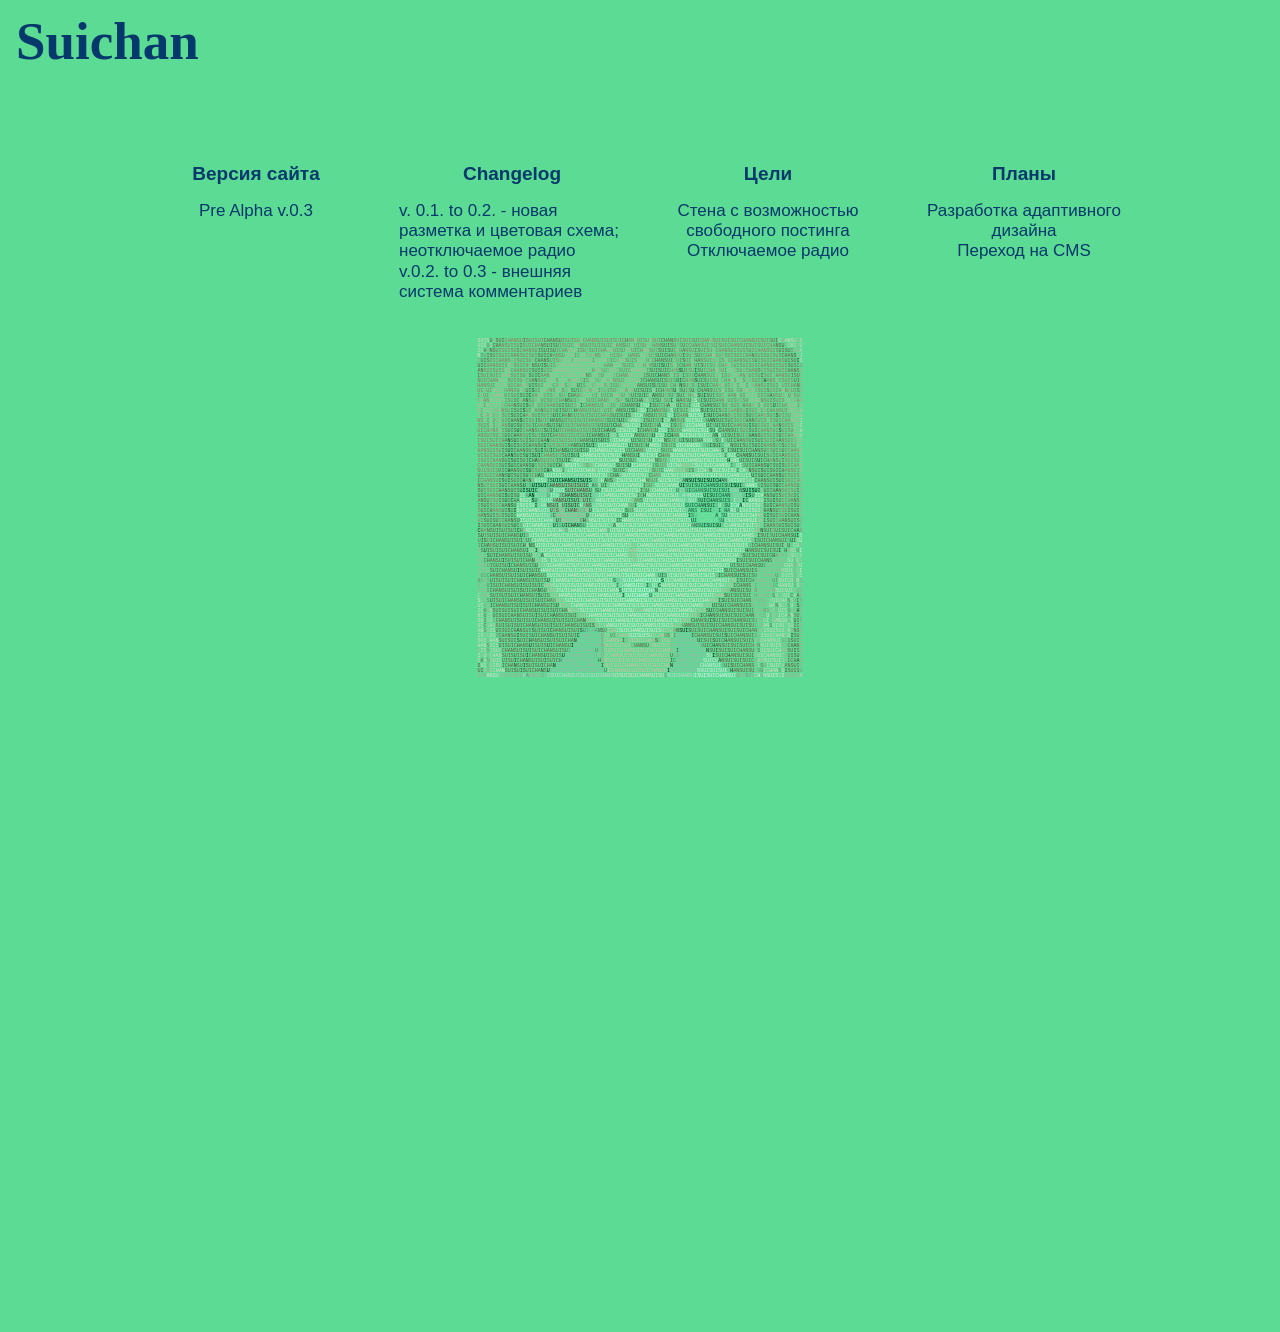
==== index.html @ dcd9aad1 "1" ====
<!doctype html>
<html>
<head>
<meta charset="utf-8">
<title>Suichan</title>
<meta name="description" content="community">
<meta name="author" content="DIskord">
<meta name="categories" content="Art">
<meta name="robots" content="index, follow">
<meta name="revisit-after" content="1 day">
<meta name="generator" content="WYSIWYG Web Builder 14 - http://www.wysiwygwebbuilder.com">
<meta name="viewport" content="width=device-width, initial-scale=1.0">
<link href="2926754.ico" rel="shortcut icon" type="image/x-icon">
<link href="font-awesome.min.css" rel="stylesheet">
<link href="Suichan.css" rel="stylesheet">
<link href="index.css" rel="stylesheet">
<script src="jquery-1.12.4.min.js"></script>
<script src="wwb14.min.js"></script>
<script>
$(document).ready(function()
{
   function LayoutGrid1Scroll()
   {
      var $obj = $("#wb_LayoutGrid1");
      if (!$obj.hasClass("in-viewport") && $obj.inViewPort(false))
      {
         $obj.addClass("in-viewport");
         AnimationResume('wb_FontAwesomeIcon1');
         AnimationResume('wb_FontAwesomeIcon2');
         AnimationResume('wb_FontAwesomeIcon3');
         AnimationResume('wb_FontAwesomeIcon4');
         AnimationResume('wb_Heading1');
         AnimationResume('wb_Heading2');
         AnimationResume('wb_Heading3');
         AnimationResume('wb_Heading4');
         AnimationResume('wb_Text1');
         AnimationResume('wb_Text2');
         AnimationResume('wb_Text3');
         AnimationResume('wb_Text4');
      }
   }
   LayoutGrid1Scroll();
   $(window).scroll(function(event)
   {
      LayoutGrid1Scroll();
   });
});
</script>
</head>
<body>
<div id="container">
</div>
<div id="PageHeader1" style="position:absolute;text-align:left;left:0px;top:0px;width:100%;height:87px;z-index:7777;">
<div id="wb_Heading5" style="position:absolute;left:16px;top:10px;width:340px;height:67px;z-index:0;">
<h1 id="Heading5">Suichan</h1></div>
<!-- Плеер -->
<div id="Html2" style="position:absolute;left:0px;top:36px;width:167px;height:41px;z-index:1">
<audio autoplay>
 <source src="https://pool.anison.fm/AniSonFM(320)" />
 </audio></div>
</div>
<div id="wb_LayoutGrid1">
<div id="LayoutGrid1">
<div class="row">
<div class="col-1">
<div id="wb_FontAwesomeIcon1" style="display:inline-block;width:48px;height:48px;text-align:center;z-index:2;">
<div id="FontAwesomeIcon1"><i class="fa fa-anchor"></i></div>
</div>
<div id="wb_Heading1" style="display:inline-block;width:100%;z-index:3;">
<h1 id="Heading1">Версия сайта</h1>
</div>
<div id="wb_Text1">
<span style="color:#05386B;font-family:Arial;font-size:17px;">Pre Alpha v.0.3</span>
</div>
</div>
<div class="col-2">
<div id="wb_FontAwesomeIcon2" style="display:inline-block;width:48px;height:48px;text-align:center;z-index:5;">
<div id="FontAwesomeIcon2"><i class="fa fa-pagelines"></i></div>
</div>
<div id="wb_Heading2" style="display:inline-block;width:100%;z-index:6;">
<h1 id="Heading2">Changelog</h1>
</div>
<div id="wb_Text2">
<span style="color:#05386B;font-family:Arial;font-size:17px;">v. 0.1. to 0.2. - новая разметка и цветовая схема; неотключаемое радио<br>v.0.2. to 0.3 - внешняя система комментариев</span>
</div>
</div>
<div class="col-3">
<div id="wb_FontAwesomeIcon3" style="display:inline-block;width:48px;height:48px;text-align:center;z-index:8;">
<div id="FontAwesomeIcon3"><i class="fa fa-bookmark"></i></div>
</div>
<div id="wb_Heading3" style="display:inline-block;width:100%;z-index:9;">
<h1 id="Heading3">Цели</h1>
</div>
<div id="wb_Text3">
<span style="color:#05386B;font-family:Arial;font-size:17px;">Стена с возможностью свободного постинга<br>Отключаемое радио</span>
</div>
</div>
<div class="col-4">
<div id="wb_FontAwesomeIcon4" style="display:inline-block;width:48px;height:48px;text-align:center;z-index:11;">
<div id="FontAwesomeIcon4"><i class="fa fa-binoculars"></i></div>
</div>
<div id="wb_Heading4" style="display:inline-block;width:100%;z-index:12;">
<h1 id="Heading4">Планы</h1>
</div>
<div id="wb_Text4">
<span style="color:#05386B;font-family:Arial;font-size:17px;">Разработка адаптивного дизайна<br>Переход на CMS</span>
</div>
</div>
</div>
</div>
</div>
<div id="wb_LayoutGrid2">
<div id="LayoutGrid2">
<div class="row">
<div class="col-1">
</div>
<div class="col-2">
</div>
</div>
</div>
</div>
<div id="wb_LayoutGrid3">
<div id="LayoutGrid3">
<div class="row">
<div class="col-1">
</div>
<div class="col-2">
</div>
</div>
</div>
</div>
<div id="FlexContainer1">
<div id="wb_Extension1" style="display:inline-block;width:326px;height:225px;z-index:14;">
<span style="font-family:Courier new;font-size:5px;line-height:5px">
<font color="#E9D5BD">SUIS</font><font color="#60503F">U</font><font color="#C8B39D">I</font><font color="#744736">S</font><font color="#7D4A39">U</font><font color="#7E4B39">I</font><font color="#AA6B53">C</font><font color="#A86A53">HANS</font><font color="#AB6D55">U</font><font color="#7C4938">I</font><font color="#935A47">S</font><font color="#A76952">U</font><font color="#A86A53">ISU</font><font color="#A76951">I</font><font color="#7B4837">C</font><font color="#7D4A39">HANS</font><font color="#7C4938">U</font><font color="#9D624C">I</font><font color="#A86A53">SUI</font><font color="#A76952">S</font><font color="#AF715A">U</font><font color="#DFA389">I</font><font color="#A86A53">CHANSUISUI</font><font color="#A76952">S</font><font color="#B67860">U</font><font color="#A76952">I</font><font color="#9B604B">C</font><font color="#7B4938">H</font><font color="#A86953">A</font><font color="#A86B54">N</font><font color="#E4A88E">S</font><font color="#A86A53">UIS</font><font color="#B1735B">U</font><font color="#E2A68C">I</font><font color="#AA6C55">S</font><font color="#A86A53">U</font><font color="#A76952">I</font><font color="#7A4837">C</font><font color="#7D4A39">HAN</font><font color="#955C47">S</font><font color="#AC6E57">U</font><font color="#A56750">I</font><font color="#A66952">S</font><font color="#A86A53">UIS</font><font color="#8D5944">U</font><font color="#AD6D56">I</font><font color="#A86A53">CHA</font><font color="#D89C82">N</font><font color="#A76A53">S</font><font color="#A86A53">UISUISUICH</font><font color="#A76A53">A</font><font color="#A86A53">NSUISUI</font><font color="#955B47">S</font><font color="#824B3A">U</font><font color="#634F3E">I</font><font color="#E2CFB7">C</font><font color="#B7A58F">H</font><font color="#E9D5BD">ANS</font><font color="#D7C2AA">U</font><font color="#BDA790">I</font><font color="#DCD0C4">S<br>
</font><font color="#E9D5BD">UI</font><font color="#EAD6BE">S</font><font color="#867562">U</font><font color="#DDCAB2">I</font><font color="#7C4A39">C</font><font color="#7D4A39">H</font><font color="#814C3B">A</font><font color="#A76A53">N</font><font color="#A86A53">SUISU</font><font color="#7C4838">I</font><font color="#A46850">S</font><font color="#A86A53">UIC</font><font color="#A76952">H</font><font color="#A86952">A</font><font color="#7D4A39">NSUIS</font><font color="#7C4938">U</font><font color="#A96B53">I</font><font color="#A86A53">SUI</font><font color="#AA6C55">C</font><font color="#E1A58B">H</font><font color="#E0A48A">A</font><font color="#A86A53">N</font><font color="#A76A53">S</font><font color="#A86A53">UISUISUI</font><font color="#A66851">C</font><font color="#E2A58C">H</font><font color="#A56750">A</font><font color="#A76952">N</font><font color="#86503F">S</font><font color="#A86A53">U</font><font color="#B2755C">I</font><font color="#E3A78C">S</font><font color="#AD6F58">U</font><font color="#A86A53">IS</font><font color="#A76952">U</font><font color="#E0A48A">I</font><font color="#DC9F86">C</font><font color="#A86A53">HA</font><font color="#A46750">N</font><font color="#7D4A39">S</font><font color="#7E4B3A">U</font><font color="#7B4938">I</font><font color="#7C4938">S</font><font color="#965D47">U</font><font color="#C98C74">I</font><font color="#A56750">S</font><font color="#814E3C">U</font><font color="#A86A53">IC</font><font color="#A76952">H</font><font color="#8F5A44">A</font><font color="#AD6D56">N</font><font color="#A86A53">SUI</font><font color="#BE8068">S</font><font color="#AD7058">U</font><font color="#A86A53">ISUICHANS</font><font color="#A86952">U</font><font color="#915C46">I</font><font color="#A76952">S</font><font color="#A86A53">UISUICH</font><font color="#A0644E">A</font><font color="#7C4938">N</font><font color="#7D4938">S</font><font color="#684636">U</font><font color="#B4A18C">I</font><font color="#D9C5AF">S</font><font color="#E9D5BD">U</font><font color="#D7C2AA">I</font><font color="#BDA790">S</font><font color="#DCD0C4">U<br>
</font><font color="#E9D5BD">I</font><font color="#E8D4BC">C</font><font color="#746451">H</font><font color="#AF9F8A">A</font><font color="#7D4938">N</font><font color="#7D4A39">S</font><font color="#925945">U</font><font color="#A76952">I</font><font color="#A76A53">S</font><font color="#A86A53">UIS</font><font color="#A76952">U</font><font color="#7F4C3A">I</font><font color="#A86A53">CHAN</font><font color="#A76952">S</font><font color="#9D624C">U</font><font color="#7E4B3A">I</font><font color="#7D4A39">SUIS</font><font color="#7A4837">U</font><font color="#A86A53">ICH</font><font color="#A66851">A</font><font color="#D99E84">N</font><font color="#E0A48A">S</font><font color="#E3A78D">U</font><font color="#A56750">I</font><font color="#A86A53">S</font><font color="#A56851">U</font><font color="#CB8E76">I</font><font color="#A66851">S</font><font color="#A76952">U</font><font color="#A86A53">ICH</font><font color="#A76A52">A</font><font color="#DA9D84">N</font><font color="#E1A58B">S</font><font color="#A86953">U</font><font color="#A76952">IS</font><font color="#A66751">U</font><font color="#DDA187">I</font><font color="#E1A58B">S</font><font color="#AA6E56">U</font><font color="#A86A53">IC</font><font color="#A56750">H</font><font color="#DFA389">A</font><font color="#E2A68C">N</font><font color="#AA6C54">S</font><font color="#A86A53">U</font><font color="#B87A62">I</font><font color="#7B4736">S</font><font color="#7D4A39">U</font><font color="#7B4A39">I</font><font color="#754534">S</font><font color="#7C4938">U</font><font color="#A96B53">I</font><font color="#D5987F">C</font><font color="#A96A53">H</font><font color="#804D3B">A</font><font color="#A66852">N</font><font color="#A86A53">S</font><font color="#AA6D55">U</font><font color="#8F5B45">I</font><font color="#975C48">S</font><font color="#A86A53">UIS</font><font color="#AC6E57">U</font><font color="#D79A81">I</font><font color="#A66851">C</font><font color="#A86A53">H</font><font color="#A76952">A</font><font color="#A86A53">NSUISUI</font><font color="#AD6E56">S</font><font color="#98604A">U</font><font color="#A86A53">ICHANSUI</font><font color="#A1654E">S</font><font color="#7C4938">U</font><font color="#7D4A39">IS</font><font color="#754837">U</font><font color="#837360">I</font><font color="#BCA68F">C</font><font color="#BDA790">H</font><font color="#DCD0C4">A<br>
</font><font color="#F0DBC3">N</font><font color="#8A7866">S</font><font color="#95816D">U</font><font color="#7E4A39">I</font><font color="#7C4938">S</font><font color="#9A5F4A">U</font><font color="#A76952">I</font><font color="#A86A53">S</font><font color="#A76A53">U</font><font color="#A86A53">ICH</font><font color="#945B46">A</font><font color="#A76952">N</font><font color="#A86A53">SUIS</font><font color="#A36650">U</font><font color="#A56E5A">I</font><font color="#7D4A39">SUIC</font><font color="#814D3C">H</font><font color="#A96B54">A</font><font color="#A86A53">NS</font><font color="#A76952">U</font><font color="#E1A58B">ISU</font><font color="#A66951">I</font><font color="#B77962">S</font><font color="#E3A78D">U</font><font color="#E0A48A">I</font><font color="#C58870">C</font><font color="#C78A71">H</font><font color="#D3977E">A</font><font color="#A76952">N</font><font color="#AB6D56">S</font><font color="#D99D83">U</font><font color="#E0A48A">I</font><font color="#E1A58B">S</font><font color="#B0725B">U</font><font color="#A86A53">IS</font><font color="#B3755D">U</font><font color="#E1A58B">I</font><font color="#E2A68C">C</font><font color="#A96B54">H</font><font color="#A76A53">A</font><font color="#A86A53">N</font><font color="#A66851">S</font><font color="#E6AA90">U</font><font color="#E1A58B">I</font><font color="#D4977E">S</font><font color="#A86A53">U</font><font color="#C0836A">I</font><font color="#8B5743">S</font><font color="#7D4A39">UI</font><font color="#643C2C">C</font><font color="#7E4B3A">H</font><font color="#7E4A39">A</font><font color="#A56650">N</font><font color="#BF826B">S</font><font color="#AA6B54">U</font><font color="#633B2B">I</font><font color="#A56851">S</font><font color="#A86A53">U</font><font color="#CC8F77">I</font><font color="#8F5A45">S</font><font color="#7E4B39">U</font><font color="#A86A53">ICH</font><font color="#A76952">A</font><font color="#E7AB90">N</font><font color="#AD6F58">S</font><font color="#A86A53">U</font><font color="#C1846B">I</font><font color="#A96A54">S</font><font color="#A86A53">UISUIC</font><font color="#A76A53">H</font><font color="#A56851">A</font><font color="#7C4E3A">N</font><font color="#A76952">S</font><font color="#A86A53">UISUIS</font><font color="#A76952">U</font><font color="#9E624C">I</font><font color="#7C4938">C</font><font color="#7D4A39">HA</font><font color="#7E4A39">N</font><font color="#5A4230">S</font><font color="#BEA891">U</font><font color="#DCD0C4">I<br>
</font><font color="#AD9A85">S</font><font color="#705341">U</font><font color="#7D4A39">I</font><font color="#7C4A39">S</font><font color="#A46751">U</font><font color="#A86A53">ICH</font><font color="#A76A53">A</font><font color="#A86A53">N</font><font color="#A76952">S</font><font color="#CC8F77">U</font><font color="#B2755D">I</font><font color="#A86A53">SUIS</font><font color="#AA6C54">U</font><font color="#CE947B">I</font><font color="#7D4A39">CHAN</font><font color="#734534">S</font><font color="#A86B54">U</font><font color="#A86A53">IS</font><font color="#C58870">U</font><font color="#E1A58B">ISU</font><font color="#BD8068">I</font><font color="#E1A58B">C</font><font color="#E0A48A">H</font><font color="#E1A58B">A</font><font color="#E0A48A">NS</font><font color="#DCA086">U</font><font color="#AA6C55">I</font><font color="#E1A58B">S</font><font color="#E0A48A">U</font><font color="#E1A58B">IS</font><font color="#C0836C">U</font><font color="#A86A53">I</font><font color="#A76952">C</font><font color="#CB8F76">H</font><font color="#E1A58B">A</font><font color="#E0A48A">N</font><font color="#A56851">S</font><font color="#A86A53">U</font><font color="#A76A53">I</font><font color="#A66852">S</font><font color="#DFA389">U</font><font color="#E1A58B">I</font><font color="#E2A68C">S</font><font color="#A76A53">U</font><font color="#D79B82">I</font><font color="#98614C">C</font><font color="#7D4A39">HA</font><font color="#7B4938">NS</font><font color="#7D4A39">U</font><font color="#844F3D">I</font><font color="#CA8D74">S</font><font color="#AE7159">U</font><font color="#975F49">I</font><font color="#704231">S</font><font color="#A56851">U</font><font color="#A86A53">I</font><font color="#D79B82">C</font><font color="#8F5B44">H</font><font color="#804C3B">A</font><font color="#A2664F">N</font><font color="#A86A53">SU</font><font color="#A76952">I</font><font color="#C68972">S</font><font color="#CE9178">U</font><font color="#A76952">I</font><font color="#A66952">S</font><font color="#DFA389">U</font><font color="#AF715A">I</font><font color="#A86A53">CHANS</font><font color="#A76A53">U</font><font color="#A86A53">I</font><font color="#A66952">S</font><font color="#7B4E3A">U</font><font color="#A86A53">ISUICHA</font><font color="#A76952">N</font><font color="#A66952">S</font><font color="#7D4A39">UIS</font><font color="#7F4B3A">U</font><font color="#432E1E">I</font><font color="#DCD0C4">S<br>
</font><font color="#764635">U</font><font color="#7D4A39">I</font><font color="#7C4938">C</font><font color="#A76952">H</font><font color="#A86A53">ANSU</font><font color="#A76A53">I</font><font color="#A76952">S</font><font color="#E2A68B">U</font><font color="#D3977D">I</font><font color="#A76952">S</font><font color="#A86A53">UIC</font><font color="#A96B54">H</font><font color="#CF947C">A</font><font color="#7D4A39">NSU</font><font color="#7C4938">I</font><font color="#513222">S</font><font color="#A86A53">U</font><font color="#A76A53">I</font><font color="#A86A53">S</font><font color="#D99D83">U</font><font color="#E0A48A">I</font><font color="#E1A58B">CHANSUI</font><font color="#E0A48A">S</font><font color="#E1A58B">UI</font><font color="#E0A48A">S</font><font color="#E1A58B">UI</font><font color="#E0A48A">C</font><font color="#B2755D">H</font><font color="#A86A53">A</font><font color="#A4664F">N</font><font color="#E1A58B">SUI</font><font color="#A76952">S</font><font color="#A86A53">UI</font><font color="#A66952">S</font><font color="#E0A48A">UI</font><font color="#E1A58B">C</font><font color="#AE7159">H</font><font color="#E1A58B">A</font><font color="#AD7560">N</font><font color="#7D4A39">SU</font><font color="#7C4938">I</font><font color="#362313">S</font><font color="#7D4A39">UI</font><font color="#A96A53">S</font><font color="#E5A98F">U</font><font color="#A66851">I</font><font color="#84543F">C</font><font color="#7F4B3A">H</font><font color="#A56851">A</font><font color="#A76952">N</font><font color="#DA9E84">S</font><font color="#8E5A44">U</font><font color="#804C3B">I</font><font color="#7D4A38">S</font><font color="#A76952">U</font><font color="#A86A53">IS</font><font color="#B47760">U</font><font color="#E2A68C">I</font><font color="#A86A53">CH</font><font color="#BC7F67">A</font><font color="#E1A58B">N</font><font color="#BC7F67">S</font><font color="#A86A53">UI</font><font color="#A76952">S</font><font color="#A86A53">U</font><font color="#A76A53">I</font><font color="#A86A53">SU</font><font color="#A56851">I</font><font color="#99604A">C</font><font color="#A86A53">HANSUISU</font><font color="#9B614C">I</font><font color="#7D4A39">SUIC</font><font color="#9A9087">H<br>
</font><font color="#7D4A39">AN</font><font color="#A46751">S</font><font color="#A86A53">UISUI</font><font color="#B47660">S</font><font color="#E1A58B">UI</font><font color="#A86A53">CHANS</font><font color="#A26A56">U</font><font color="#95604D">I</font><font color="#7D4A39">SUI</font><font color="#774836">S</font><font color="#AC6C55">U</font><font color="#A86A53">I</font><font color="#A46750">C</font><font color="#DDA188">H</font><font color="#E0A48A">A</font><font color="#E1A58B">NSUISUIS</font><font color="#E0A48A">U</font><font color="#E1A58B">I</font><font color="#E3A78C">C</font><font color="#AA6C55">H</font><font color="#DFA389">A</font><font color="#E0A48A">N</font><font color="#BC7F66">S</font><font color="#A76A53">U</font><font color="#CA8E74">I</font><font color="#E1A58B">S</font><font color="#E0A48A">U</font><font color="#D1947B">I</font><font color="#A76952">S</font><font color="#A86A53">UI</font><font color="#A96B54">C</font><font color="#E4A88E">H</font><font color="#E1A58B">ANS</font><font color="#E0A48A">U</font><font color="#AE745D">I</font><font color="#7D4A39">SUI</font><font color="#673D2C">S</font><font color="#7F4B3A">U</font><font color="#7D4A39">IC</font><font color="#B1745C">H</font><font color="#BC7E67">A</font><font color="#A96A53">N</font><font color="#201505">S</font><font color="#7E4B3A">U</font><font color="#A56851">I</font><font color="#A66851">S</font><font color="#B67961">U</font><font color="#482C1C">I</font><font color="#7E4B3A">S</font><font color="#7C4A39">U</font><font color="#A96B54">I</font><font color="#A86A53">CH</font><font color="#A56851">A</font><font color="#E3A78D">N</font><font color="#C78B72">S</font><font color="#A86A53">U</font><font color="#A76952">I</font><font color="#E1A58B">S</font><font color="#E0A48A">U</font><font color="#D0937A">I</font><font color="#A86A53">S</font><font color="#A76952">U</font><font color="#C98C73">I</font><font color="#A86B54">C</font><font color="#A86A53">HAN</font><font color="#895641">S</font><font color="#B47159">U</font><font color="#A86A53">IS</font><font color="#A76952">U</font><font color="#A86A53">ISUI</font><font color="#A76952">C</font><font color="#895440">H</font><font color="#7D4A39">ANS</font><font color="#BA9F96">U<br>
</font><font color="#7C4938">I</font><font color="#A0634D">S</font><font color="#A76952">U</font><font color="#A86A53">ISUI</font><font color="#AE7059">C</font><font color="#E0A48A">H</font><font color="#E1A58B">A</font><font color="#DC9F86">N</font><font color="#A86A53">SUIS</font><font color="#9E644F">U</font><font color="#D0967D">I</font><font color="#744232">S</font><font color="#8B5745">U</font><font color="#7D4A39">I</font><font color="#653C2C">C</font><font color="#A96B54">H</font><font color="#A86A53">A</font><font color="#A76952">N</font><font color="#E3A78D">S</font><font color="#E1A58B">UI</font><font color="#D89C82">S</font><font color="#E2A68C">U</font><font color="#E1A58B">IS</font><font color="#E3A78D">U</font><font color="#E1A58B">ICH</font><font color="#E6AA8F">A</font><font color="#7D513D">N</font><font color="#A76952">S</font><font color="#E2A68C">U</font><font color="#E1A58B">I</font><font color="#C0846B">S</font><font color="#A3654E">U</font><font color="#DFA389">I</font><font color="#E1A58B">S</font><font color="#E0A48A">U</font><font color="#C4876E">I</font><font color="#AB6D55">C</font><font color="#A86A53">HA</font><font color="#AA6C55">N</font><font color="#E1A58B">S</font><font color="#E0A48A">U</font><font color="#E1A58B">IS</font><font color="#E0A48A">U</font><font color="#9E6651">I</font><font color="#7C4938">S</font><font color="#7D4A39">UI</font><font color="#7B4938">C</font><font color="#3D2817">H</font><font color="#7D4A39">AN</font><font color="#9C614B">S</font><font color="#E0A48A">U</font><font color="#A76852">I</font><font color="#9F644D">S</font><font color="#C69585">U</font><font color="#7E4A39">I</font><font color="#A56851">S</font><font color="#B57760">U</font><font color="#B1745C">I</font><font color="#3F2718">C</font><font color="#7D4A39">HA</font><font color="#804C3B">N</font><font color="#A96A53">S</font><font color="#A86A53">U</font><font color="#A76A53">I</font><font color="#D2957C">S</font><font color="#DEA288">U</font><font color="#A56750">I</font><font color="#A86A53">S</font><font color="#BB7D66">U</font><font color="#D89C82">I</font><font color="#E0A48A">C</font><font color="#D4987F">H</font><font color="#A66851">A</font><font color="#AC6F57">N</font><font color="#CD9078">S</font><font color="#A76952">U</font><font color="#A86A53">ISU</font><font color="#5D3B28">I</font><font color="#AC6D55">S</font><font color="#A86A53">UI</font><font color="#CD9077">C</font><font color="#A56750">H</font><font color="#A86A53">ANS</font><font color="#A76952">U</font><font color="#804C3A">I</font><font color="#7D4A39">SU</font><font color="#BA9F96">I<br>
</font><font color="#8F5744">S</font><font color="#A86A53">UICHA</font><font color="#AC6E57">N</font><font color="#E0A48A">SU</font><font color="#E1A58B">I</font><font color="#A56750">S</font><font color="#A86A53">UIS</font><font color="#A76951">U</font><font color="#DA9E86">I</font><font color="#A9735D">C</font><font color="#A7715C">H</font><font color="#7C4938">A</font><font color="#704232">N</font><font color="#9C624C">S</font><font color="#A86A53">U</font><font color="#A56751">I</font><font color="#E1A58B">S</font><font color="#E0A48A">U</font><font color="#E1A58B">I</font><font color="#AC6E57">S</font><font color="#E2A68C">U</font><font color="#E1A58B">IC</font><font color="#BE8068">H</font><font color="#DB9F86">A</font><font color="#E1A58B">NS</font><font color="#BE8972">U</font><font color="#8D5743">I</font><font color="#A76A52">S</font><font color="#E2A68C">U</font><font color="#E1A58B">I</font><font color="#B4775F">S</font><font color="#BC7F67">U</font><font color="#E0A48A">I</font><font color="#E1A58B">C</font><font color="#CB8E75">H</font><font color="#E2A68C">A</font><font color="#A96B54">N</font><font color="#A86A53">SU</font><font color="#B3755D">I</font><font color="#E1A58B">SU</font><font color="#E0A48A">I</font><font color="#E1A58B">S</font><font color="#E2A68C">U</font><font color="#925C49">I</font><font color="#7D4A39">CHAN</font><font color="#705343">S</font><font color="#683D2C">U</font><font color="#7D4A39">I</font><font color="#7B4938">S</font><font color="#AC6E57">U</font><font color="#A76A52">I</font><font color="#A86A53">S</font><font color="#4B3322">U</font><font color="#4D3121">I</font><font color="#7C4938">C</font><font color="#A56851">H</font><font color="#C2856C">A</font><font color="#AC6C54">N</font><font color="#3D2716">S</font><font color="#7C4938">U</font><font color="#7D4A39">IS</font><font color="#995E49">U</font><font color="#A76952">I</font><font color="#A76A53">S</font><font color="#A66851">U</font><font color="#E1A58B">I</font><font color="#BD8067">C</font><font color="#A86A53">H</font><font color="#A66851">A</font><font color="#E4A98E">N</font><font color="#AA6C55">S</font><font color="#E1A58B">U</font><font color="#DFA389">I</font><font color="#A76952">S</font><font color="#D79B81">U</font><font color="#C88B72">I</font><font color="#A86A53">SUI</font><font color="#AA6B54">C</font><font color="#3B2616">H</font><font color="#A96A53">A</font><font color="#A86A53">NS</font><font color="#DB9E85">U</font><font color="#A96B55">I</font><font color="#A86A53">SUIS</font><font color="#7A4837">U</font><font color="#7D4A39">I</font><font color="#BA9F96">C<br>
</font><font color="#A86A53">HANSU</font><font color="#AA6C55">I</font><font color="#E3A88D">S</font><font color="#E1A58B">U</font><font color="#E0A48A">I</font><font color="#E1A58B">S</font><font color="#A86A53">UICH</font><font color="#BA816B">A</font><font color="#E1A58B">N</font><font color="#CA9179">S</font><font color="#7B4938">U</font><font color="#744534">I</font><font color="#7C4F3A">S</font><font color="#A76952">UI</font><font color="#E3A78D">S</font><font color="#E1A58B">U</font><font color="#DEA288">I</font><font color="#A76952">C</font><font color="#BF8169">H</font><font color="#E0A48A">A</font><font color="#E1A58B">N</font><font color="#A96B54">S</font><font color="#C88B72">U</font><font color="#E1A58B">I</font><font color="#DEA188">S</font><font color="#5E3929">U</font><font color="#935A46">I</font><font color="#A76A53">S</font><font color="#D69A80">U</font><font color="#E0A48A">I</font><font color="#BD8067">C</font><font color="#DB9E85">H</font><font color="#E0A48A">A</font><font color="#E2A68C">N</font><font color="#AC6F57">S</font><font color="#D2957C">U</font><font color="#A76952">I</font><font color="#A86A53">SU</font><font color="#CA8E74">I</font><font color="#E0A48A">S</font><font color="#E1A58B">U</font><font color="#E0A48A">I</font><font color="#E1A58B">C</font><font color="#E2A68C">H</font><font color="#7C4938">A</font><font color="#7D4A39">NSU</font><font color="#7E4A3A">I</font><font color="#463222">S</font><font color="#8F6656">U</font><font color="#7D4B3A">I</font><font color="#7D4A39">S</font><font color="#905845">U</font><font color="#D69A80">I</font><font color="#A86A53">C</font><font color="#9C624C">H</font><font color="#D3A392">A</font><font color="#4E2C1C">N</font><font color="#794737">S</font><font color="#A76952">U</font><font color="#CC8F76">I</font><font color="#A5674F">S</font><font color="#BE9080">U</font><font color="#7F4B3A">I</font><font color="#7C4938">S</font><font color="#7E4A39">U</font><font color="#7B4838">I</font><font color="#A56952">C</font><font color="#A76A53">H</font><font color="#A86A53">A</font><font color="#CE9178">N</font><font color="#E0A38A">S</font><font color="#A66851">U</font><font color="#A86A53">I</font><font color="#C98C73">S</font><font color="#E1A58B">U</font><font color="#AA6C55">I</font><font color="#E3A78D">S</font><font color="#E0A48A">U</font><font color="#A66851">I</font><font color="#E2A68C">C</font><font color="#CB8E75">H</font><font color="#A86A53">ANS</font><font color="#B4715A">U</font><font color="#905B46">I</font><font color="#A86A53">SU</font><font color="#A66851">I</font><font color="#E3A78D">S</font><font color="#AD7058">U</font><font color="#A86A53">ICH</font><font color="#99604B">A</font><font color="#7C4938">N</font><font color="#BA9F96">S<br>
</font><font color="#A76A53">UI</font><font color="#D1947B">S</font><font color="#A76A53">U</font><font color="#A86B54">I</font><font color="#E2A68C">S</font><font color="#E0A48A">UIC</font><font color="#B67962">H</font><font color="#A76A53">ANS</font><font color="#9A604A">U</font><font color="#E9AC91">I</font><font color="#C78D76">S</font><font color="#774433">U</font><font color="#814C3B">I</font><font color="#492F1E">S</font><font color="#A76A53">U</font><font color="#A76952">I</font><font color="#E2A68C">C</font><font color="#E0A48A">H</font><font color="#C4886F">A</font><font color="#A86B54">N</font><font color="#A56851">S</font><font color="#E1A58B">U</font><font color="#DFA288">I</font><font color="#A56851">S</font><font color="#C3866D">U</font><font color="#E2A68C">I</font><font color="#734D38">S</font><font color="#804C3B">U</font><font color="#955C48">I</font><font color="#A76A53">C</font><font color="#D2967D">H</font><font color="#E0A48A">A</font><font color="#BF826B">N</font><font color="#E2A68C">S</font><font color="#E0A48A">U</font><font color="#A86B54">I</font><font color="#BA7D65">S</font><font color="#BE826A">U</font><font color="#A86B54">I</font><font color="#A76A53">S</font><font color="#A76952">U</font><font color="#D69A81">I</font><font color="#E0A48A">C</font><font color="#E2A68C">H</font><font color="#AC6F58">A</font><font color="#E0A38A">N</font><font color="#D1977E">S</font><font color="#7A4837">U</font><font color="#7D4A39">ISU</font><font color="#774736">I</font><font color="#654B3B">S</font><font color="#EEB6A5">U</font><font color="#7C4A39">I</font><font color="#7D4A39">CH</font><font color="#C1846C">A</font><font color="#AD7058">N</font><font color="#A96C54">S</font><font color="#312010">U</font><font color="#E2AF9E">I</font><font color="#814C3B">S</font><font color="#794737">U</font><font color="#B0735C">I</font><font color="#A46650">S</font><font color="#5A3D2C">U</font><font color="#CA9B8B">I</font><font color="#7A4837">C</font><font color="#7D4A39">H</font><font color="#7B4938">A</font><font color="#7D4A39">N</font><font color="#7F4C3B">S</font><font color="#A76A53">UI</font><font color="#AA6C55">S</font><font color="#E4A88E">U</font><font color="#AF725A">I</font><font color="#A76A53">SU</font><font color="#E0A48A">I</font><font color="#B67961">C</font><font color="#A56851">H</font><font color="#E1A58B">A</font><font color="#E2A78D">N</font><font color="#D2967D">S</font><font color="#E1A58B">U</font><font color="#BA7D65">I</font><font color="#A76A53">SUI</font><font color="#7C4F3B">S</font><font color="#AE6E57">U</font><font color="#A76A53">IC</font><font color="#A86B54">H</font><font color="#E1A68B">A</font><font color="#A3664F">N</font><font color="#C58970">S</font><font color="#A76A53">U</font><font color="#A86B54">I</font><font color="#84503D">S</font><font color="#BA9F96">U<br>
</font><font color="#A76952">I</font><font color="#D89C82">S</font><font color="#AB6C56">U</font><font color="#A86A53">I</font><font color="#DEA288">C</font><font color="#E1A58B">HAN</font><font color="#E4A88E">S</font><font color="#A56750">U</font><font color="#A86A53">IS</font><font color="#A66852">U</font><font color="#945F4C">I</font><font color="#7E4B39">S</font><font color="#8F5B48">U</font><font color="#7D4A39">I</font><font color="#311F10">C</font><font color="#A96A53">H</font><font color="#A76952">A</font><font color="#DCA086">N</font><font color="#E1A58B">S</font><font color="#B57860">U</font><font color="#A86A53">I</font><font color="#A76A53">S</font><font color="#D0937A">U</font><font color="#D79B82">I</font><font color="#A76952">S</font><font color="#B2745D">U</font><font color="#CA8C74">I</font><font color="#523423">C</font><font color="#7D4A39">H</font><font color="#925945">A</font><font color="#A76952">N</font><font color="#C68870">S</font><font color="#E0A48A">UI</font><font color="#E1A58B">S</font><font color="#B77961">U</font><font color="#A76952">I</font><font color="#DC9F86">S</font><font color="#A56750">U</font><font color="#A86A53">IC</font><font color="#A56750">H</font><font color="#E1A68B">A</font><font color="#E1A58B">N</font><font color="#C78B71">S</font><font color="#AD6F58">U</font><font color="#E3A78D">I</font><font color="#B88069">S</font><font color="#7E4B3A">U</font><font color="#7D4A39">IS</font><font color="#7C4938">U</font><font color="#6D4130">I</font><font color="#856353">C</font><font color="#EEB6A4">H</font><font color="#3B2818">A</font><font color="#7D4A39">NS</font><font color="#87513E">U</font><font color="#C3876E">I</font><font color="#A86A53">S</font><font color="#935D46">U</font><font color="#C99887">I</font><font color="#6D4E3E">S</font><font color="#7C4938">U</font><font color="#9B5F4A">I</font><font color="#D69A82">C</font><font color="#AC6C55">H</font><font color="#C59686">A</font><font color="#F3BFAF">N</font><font color="#502E1E">S</font><font color="#7D4938">U</font><font color="#422919">I</font><font color="#7C4938">S</font><font color="#7D4A39">U</font><font color="#8D5643">I</font><font color="#A76952">S</font><font color="#A86A53">U</font><font color="#C3866D">I</font><font color="#E3A78D">C</font><font color="#A86A53">HA</font><font color="#A76952">N</font><font color="#E3A88D">S</font><font color="#A56750">U</font><font color="#A96B54">I</font><font color="#E2A68C">S</font><font color="#E1A58B">UI</font><font color="#E0A48A">S</font><font color="#AE7059">U</font><font color="#A86A53">IC</font><font color="#A96B54">H</font><font color="#563725">A</font><font color="#A86A53">NSU</font><font color="#CD9077">I</font><font color="#E4A88E">S</font><font color="#A4664F">U</font><font color="#DDA087">I</font><font color="#A76A53">S</font><font color="#AA6B54">U</font><font color="#B99E95">I<br>
</font><font color="#C0826A">C</font><font color="#E1A58B">H</font><font color="#AA6C55">A</font><font color="#AE7059">N</font><font color="#E2A68C">S</font><font color="#E1A58B">UIS</font><font color="#DA9D84">U</font><font color="#A76852">I</font><font color="#A86A53">SU</font><font color="#844F3D">I</font><font color="#7D4A39">C</font><font color="#CF947C">H</font><font color="#7C4938">A</font><font color="#603929">N</font><font color="#9B614C">S</font><font color="#A76952">U</font><font color="#D0937A">I</font><font color="#E1A58B">S</font><font color="#A76952">U</font><font color="#A86A53">IS</font><font color="#A66952">U</font><font color="#BF826A">I</font><font color="#A76952">C</font><font color="#A86A53">H</font><font color="#A86952">A</font><font color="#5E3828">N</font><font color="#7C4938">S</font><font color="#985E48">U</font><font color="#A76952">I</font><font color="#CA8C74">S</font><font color="#E1A58B">UI</font><font color="#B5785F">S</font><font color="#A86A53">U</font><font color="#A56750">I</font><font color="#B2745C">C</font><font color="#A86A53">HA</font><font color="#A76952">N</font><font color="#BE8169">S</font><font color="#E1A58B">U</font><font color="#D5987F">I</font><font color="#A86A53">S</font><font color="#C2846C">U</font><font color="#E2A68C">I</font><font color="#794635">S</font><font color="#7D4A39">UIC</font><font color="#7C4938">H</font><font color="#553524">A</font><font color="#D2A08F">N</font><font color="#F1C3B4">S</font><font color="#998A7B">U</font><font color="#7D4A39">IS</font><font color="#7C4938">U</font><font color="#DDA187">I</font><font color="#A86A53">S</font><font color="#A76952">U</font><font color="#4B3727">I</font><font color="#F6BCAB">C</font><font color="#674130">H</font><font color="#7B4837">A</font><font color="#A56750">N</font><font color="#AA6D56">S</font><font color="#714632">U</font><font color="#F2B9A8">I</font><font color="#F9E8DB">S</font><font color="#8C7D6E">U</font><font color="#7D4A39">I</font><font color="#653D2C">S</font><font color="#7F4B3A">U</font><font color="#7D4A39">IC</font><font color="#A0644F">H</font><font color="#A76952">AN</font><font color="#DCA086">S</font><font color="#A86A53">UIS</font><font color="#BC7F67">U</font><font color="#BA7C65">I</font><font color="#A86A53">S</font><font color="#A46751">U</font><font color="#E0A48A">I</font><font color="#E1A58B">C</font><font color="#E3A88D">H</font><font color="#DCA086">A</font><font color="#A56750">N</font><font color="#A86A53">SU</font><font color="#965F49">I</font><font color="#905B46">S</font><font color="#A86A53">UI</font><font color="#A76952">S</font><font color="#E4A88E">U</font><font color="#E3A78D">I</font><font color="#D1947B">C</font><font color="#CB8E76">H</font><font color="#A76952">A</font><font color="#BDA097">N<br>
</font><font color="#E2A68C">S</font><font color="#E1A58B">U</font><font color="#A86A53">I</font><font color="#E1A68B">S</font><font color="#E1A58B">UI</font><font color="#DFA389">S</font><font color="#E1A58B">U</font><font color="#C98D75">I</font><font color="#A86A53">CH</font><font color="#A66852">A</font><font color="#7C4938">N</font><font color="#804C3B">S</font><font color="#8B5745">U</font><font color="#774736">I</font><font color="#513423">S</font><font color="#A86A53">U</font><font color="#B2745C">I</font><font color="#E3A88D">S</font><font color="#A86A53">UI</font><font color="#A76952">C</font><font color="#A86A53">H</font><font color="#A76A53">A</font><font color="#A86A53">NS</font><font color="#865340">U</font><font color="#764534">I</font><font color="#7C4938">S</font><font color="#8E5643">U</font><font color="#A86A53">I</font><font color="#B57860">S</font><font color="#E5A88E">U</font><font color="#563C29">I</font><font color="#A56851">C</font><font color="#A76952">H</font><font color="#A86A53">A</font><font color="#A76952">N</font><font color="#A86A53">SU</font><font color="#A56750">I</font><font color="#DB9F85">S</font><font color="#D1947B">U</font><font color="#A66851">I</font><font color="#A76952">S</font><font color="#DB9E85">U</font><font color="#AD7660">I</font><font color="#7C4938">C</font><font color="#7D4A39">HAN</font><font color="#814C3B">S</font><font color="#3A2919">U</font><font color="#F6BCAB">I</font><font color="#F7DDCF">S</font><font color="#FCEEE2">U</font><font color="#512D1C">I</font><font color="#7D4A39">SU</font><font color="#AA705A">I</font><font color="#A86A53">C</font><font color="#A76A53">H</font><font color="#4F3322">A</font><font color="#F4BAA9">N</font><font color="#E0CABD">S</font><font color="#744333">U</font><font color="#834F3C">I</font><font color="#A86A53">S</font><font color="#A96B54">U</font><font color="#785949">I</font><font color="#F2C7B8">S</font><font color="#F9E7DB">U</font><font color="#FDEFE3">I</font><font color="#724331">C</font><font color="#7F4B3A">H</font><font color="#5F3929">A</font><font color="#7C4938">N</font><font color="#7D4A39">S</font><font color="#7C4938">U</font><font color="#A76952">I</font><font color="#9D614C">S</font><font color="#A66851">U</font><font color="#D4987E">I</font><font color="#A76952">S</font><font color="#A86A53">U</font><font color="#A76952">I</font><font color="#CF9379">C</font><font color="#905744">H</font><font color="#A86B54">A</font><font color="#A76A52">N</font><font color="#C98B74">S</font><font color="#E0A48A">U</font><font color="#AE7059">I</font><font color="#DFA389">S</font><font color="#A66851">U</font><font color="#A86A53">IS</font><font color="#3F2918">U</font><font color="#A86A53">ICH</font><font color="#B67861">A</font><font color="#E1A58B">N</font><font color="#D99D83">S</font><font color="#E3A78D">U</font><font color="#AD6F58">I</font><font color="#D1B0A3">S<br>
</font><font color="#E0A48A">U</font><font color="#BC7F67">I</font><font color="#E0A48A">SU</font><font color="#E1A58B">I</font><font color="#D89B82">C</font><font color="#CB8D75">H</font><font color="#E1A58B">A</font><font color="#A96C55">N</font><font color="#A86A53">SU</font><font color="#824E3C">I</font><font color="#7D4A39">S</font><font color="#7E4A39">U</font><font color="#7D4A39">I</font><font color="#3A2515">S</font><font color="#A96A53">U</font><font color="#A2644D">I</font><font color="#DDA188">C</font><font color="#A56750">H</font><font color="#A76952">A</font><font color="#85503E">N</font><font color="#A96A53">S</font><font color="#A86A53">U</font><font color="#A76A53">I</font><font color="#A76952">S</font><font color="#704733">U</font><font color="#824C3B">I</font><font color="#7D4A39">S</font><font color="#834E3C">U</font><font color="#A86A53">I</font><font color="#AD6D56">C</font><font color="#654633">H</font><font color="#AC6D55">A</font><font color="#A86A53">N</font><font color="#A76A53">S</font><font color="#A86A53">UIS</font><font color="#A76952">U</font><font color="#B2745D">I</font><font color="#CE9279">S</font><font color="#A76A53">U</font><font color="#A86A53">I</font><font color="#A3654E">C</font><font color="#DFA48A">H</font><font color="#7E4B3A">A</font><font color="#7D4A39">NSU</font><font color="#7E4B3A">I</font><font color="#472D1C">S</font><font color="#7A5948">U</font><font color="#F0B8A7">I</font><font color="#FAEBDF">S</font><font color="#F9E7DB">U</font><font color="#442C1C">I</font><font color="#7D4A39">CH</font><font color="#804C3A">A</font><font color="#A96B53">N</font><font color="#A86A53">S</font><font color="#8C5944">U</font><font color="#C29483">I</font><font color="#FAE9DD">S</font><font color="#766051">U</font><font color="#7D4938">I</font><font color="#9B604A">S</font><font color="#A86A53">U</font><font color="#986049">I</font><font color="#F7BBAA">C</font><font color="#FAE9DD">H</font><font color="#FAE8DC">A</font><font color="#F9E7DB">N</font><font color="#473626">S</font><font color="#7E4A39">U</font><font color="#482C1C">I</font><font color="#7C4938">S</font><font color="#7D4A39">UI</font><font color="#804C3A">S</font><font color="#AB6C55">U</font><font color="#915845">I</font><font color="#B57760">C</font><font color="#B87B62">H</font><font color="#A86A53">ANS</font><font color="#BE826A">U</font><font color="#7C4938">I</font><font color="#A56851">S</font><font color="#A86A53">U</font><font color="#B5775F">I</font><font color="#DDA187">S</font><font color="#AF715A">U</font><font color="#CB8E75">I</font><font color="#A76A53">C</font><font color="#A86A53">H</font><font color="#AD6D55">A</font><font color="#AD6C55">N</font><font color="#A86A53">SU</font><font color="#A76952">I</font><font color="#D89B82">S</font><font color="#E1A58B">U</font><font color="#E0A48A">I</font><font color="#D79B81">S</font><font color="#DAB9AC">U<br>
</font><font color="#DFA38A">I</font><font color="#A66851">C</font><font color="#DFA389">H</font><font color="#C2846C">A</font><font color="#E2A68C">N</font><font color="#BB7E66">S</font><font color="#CC8F77">U</font><font color="#E1A58B">I</font><font color="#A66952">S</font><font color="#A86A53">U</font><font color="#A36650">I</font><font color="#6D4130">S</font><font color="#7D4A39">UI</font><font color="#583525">C</font><font color="#784836">H</font><font color="#A86A53">A</font><font color="#D5987F">N</font><font color="#A76952">S</font><font color="#A86A52">U</font><font color="#814D3C">I</font><font color="#A66951">S</font><font color="#A86A53">UI</font><font color="#A76A53">S</font><font color="#513422">U</font><font color="#7B4938">I</font><font color="#7D4A39">C</font><font color="#7C4938">H</font><font color="#A96A53">A</font><font color="#613D2B">N</font><font color="#A66952">S</font><font color="#A76952">U</font><font color="#A86A53">IS</font><font color="#A76A53">U</font><font color="#A86A53">IS</font><font color="#A66851">U</font><font color="#AB6D56">I</font><font color="#A76952">C</font><font color="#A86A53">HA</font><font color="#B87A61">N</font><font color="#8E5946">S</font><font color="#7C4938">U</font><font color="#7D4A39">ISU</font><font color="#4D2F1F">I</font><font color="#633B2A">S</font><font color="#F8BDAC">U</font><font color="#F7DDD0">I</font><font color="#FAE8DC">CH</font><font color="#837365">A</font><font color="#7C4938">N</font><font color="#7D4A39">S</font><font color="#7C4938">U</font><font color="#A76952">I</font><font color="#A86A53">S</font><font color="#A66952">U</font><font color="#7F5E4D">I</font><font color="#F9E7DB">S</font><font color="#EBD9CD">U</font><font color="#673C2C">I</font><font color="#7E4B3A">C</font><font color="#A86A53">H</font><font color="#A76952">A</font><font color="#856251">N</font><font color="#F9E6D9">S</font><font color="#FAE7DB">U</font><font color="#FAE8DC">IS</font><font color="#F2E6DA">U</font><font color="#482C1C">I</font><font color="#7F4B3A">S</font><font color="#3C2616">U</font><font color="#7D4A39">ICH</font><font color="#85503E">A</font><font color="#88523F">N</font><font color="#9E634D">S</font><font color="#C3866D">U</font><font color="#A86A53">ISU</font><font color="#A86953">I</font><font color="#734534">S</font><font color="#7D4A39">U</font><font color="#A96B54">I</font><font color="#A86A53">CH</font><font color="#A76952">A</font><font color="#C5886F">N</font><font color="#AA6C55">S</font><font color="#A86A53">UI</font><font color="#452D1C">S</font><font color="#A76952">U</font><font color="#A86A53">IS</font><font color="#A56750">U</font><font color="#E1A58B">I</font><font color="#E0A48A">C</font><font color="#E1A58B">H</font><font color="#D7B7AA">A<br>
</font><font color="#AD6F58">N</font><font color="#A76952">S</font><font color="#DA9D83">U</font><font color="#A3654E">I</font><font color="#E1A58B">S</font><font color="#A76952">U</font><font color="#CB8F76">I</font><font color="#DEA288">S</font><font color="#A76A53">U</font><font color="#A86A53">I</font><font color="#7B4838">C</font><font color="#784736">H</font><font color="#7C4938">A</font><font color="#7E4B3A">N</font><font color="#2C1E0E">S</font><font color="#A46751">U</font><font color="#A86A53">I</font><font color="#A76952">S</font><font color="#A86A53">U</font><font color="#7F4C3A">I</font><font color="#7C4938">S</font><font color="#A76952">U</font><font color="#A86A53">IC</font><font color="#5D3B29">H</font><font color="#7F4B3A">A</font><font color="#7D4A39">N</font><font color="#7A4837">S</font><font color="#895642">U</font><font color="#99604A">I</font><font color="#A86A53">SUISU</font><font color="#A76A53">I</font><font color="#A86A53">CHANS</font><font color="#A96B54">U</font><font color="#B07861">I</font><font color="#7B4837">S</font><font color="#7D4A39">UIS</font><font color="#412A1A">U</font><font color="#794736">I</font><font color="#9B7464">C</font><font color="#F1C0AF">H</font><font color="#FAE9DD">A</font><font color="#FAE8DC">NS</font><font color="#D5C3B6">U</font><font color="#734332">I</font><font color="#7C4938">S</font><font color="#7D4A39">U</font><font color="#8C5442">I</font><font color="#A76952">S</font><font color="#A86952">U</font><font color="#312314">I</font><font color="#FBE9DD">C</font><font color="#FAE8DC">H</font><font color="#442F22">A</font><font color="#7D4A39">N</font><font color="#A0644E">S</font><font color="#A86A53">U</font><font color="#8D5741">I</font><font color="#F6DDD0">S</font><font color="#F9E7DB">U</font><font color="#FAE8DC">ISUI</font><font color="#AF9E92">C</font><font color="#7F4B3A">H</font><font color="#443020">A</font><font color="#4A2A1A">N</font><font color="#7C4938">S</font><font color="#7D4A39">UI</font><font color="#814C3B">S</font><font color="#7C4938">U</font><font color="#9B604B">I</font><font color="#A86A53">SUIC</font><font color="#87513E">H</font><font color="#6E4231">A</font><font color="#7D4A3A">N</font><font color="#A86A53">SUI</font><font color="#A76952">S</font><font color="#DCA086">U</font><font color="#A66751">I</font><font color="#A86A53">S</font><font color="#8C5943">U</font><font color="#AD6D55">I</font><font color="#A86A53">CH</font><font color="#A76952">A</font><font color="#DDA187">N</font><font color="#E0A48A">S</font><font color="#E1A58B">U</font><font color="#EFCFC1">I<br>
</font><font color="#A76A53">SUI</font><font color="#A56851">S</font><font color="#E1A58B">U</font><font color="#A76A53">I</font><font color="#CC8F77">C</font><font color="#DEA288">H</font><font color="#A76A53">A</font><font color="#A86B53">N</font><font color="#7E4B3A">S</font><font color="#5F3929">U</font><font color="#7D4A39">I</font><font color="#6E4130">S</font><font color="#744433">U</font><font color="#A86B54">I</font><font color="#A76A53">SU</font><font color="#844F3E">I</font><font color="#7D4A39">C</font><font color="#A56851">H</font><font color="#A76A53">AN</font><font color="#533423">S</font><font color="#7F4C3B">U</font><font color="#7D4A39">I</font><font color="#7F4B3A">S</font><font color="#4B311F">U</font><font color="#A96C55">I</font><font color="#A76A53">SUICHANSUI</font><font color="#A86C55">S</font><font color="#85503E">U</font><font color="#7E4B3A">I</font><font color="#7D4A39">SU</font><font color="#844E3D">I</font><font color="#432A1A">C</font><font color="#834D3D">H</font><font color="#815E4D">A</font><font color="#F6C1B0">N</font><font color="#FAE8DC">S</font><font color="#F9E7DB">UIS</font><font color="#EBDACE">U</font><font color="#5C3423">I</font><font color="#7D4A39">SU</font><font color="#7B4837">I</font><font color="#A76A53">C</font><font color="#A86B54">H</font><font color="#452A19">A</font><font color="#FBE9DD">N</font><font color="#F9E7DB">S</font><font color="#F0E4D8">U</font><font color="#7F4C3A">I</font><font color="#794736">S</font><font color="#A86B54">U</font><font color="#AA6D55">I</font><font color="#BFA89A">S</font><font color="#F9E7DB">UICHAN</font><font color="#FEECE0">S</font><font color="#4F3929">U</font><font color="#7C4A39">I</font><font color="#938377">S</font><font color="#583E2F">U</font><font color="#7E4B3A">I</font><font color="#7D4A39">SUIC</font><font color="#A96B54">H</font><font color="#A76A53">ANS</font><font color="#925B47">U</font><font color="#492D1D">I</font><font color="#7D4A39">S</font><font color="#844F3D">U</font><font color="#A86A53">I</font><font color="#A76A53">SU</font><font color="#A96C55">I</font><font color="#CB8E76">C</font><font color="#A86B54">H</font><font color="#A76A53">A</font><font color="#6E4733">N</font><font color="#A76A53">SUI</font><font color="#AF725C">S</font><font color="#E0A48A">UI</font><font color="#EFCFC1">S<br>
</font><font color="#A86A53">UIC</font><font color="#A56750">H</font><font color="#BD7F67">A</font><font color="#A86A53">N</font><font color="#AD6F58">S</font><font color="#DCA086">U</font><font color="#A76A53">I</font><font color="#87513F">S</font><font color="#744433">U</font><font color="#7F4B3A">I</font><font color="#7C4938">S</font><font color="#3C2717">U</font><font color="#7E4B39">I</font><font color="#A86B53">C</font><font color="#A76A52">H</font><font color="#85503D">A</font><font color="#7D4A39">N</font><font color="#915845">S</font><font color="#A76952">U</font><font color="#A86A53">I</font><font color="#533523">S</font><font color="#7E4A39">U</font><font color="#7D4A39">I</font><font color="#6C402F">S</font><font color="#67422F">U</font><font color="#A76952">I</font><font color="#A86A53">CHANSUI</font><font color="#A76A53">S</font><font color="#A86A53">UI</font><font color="#87513E">S</font><font color="#7D4A39">UI</font><font color="#7C4938">C</font><font color="#774735">H</font><font color="#3D2616">A</font><font color="#844E3D">N</font><font color="#5C3C2C">S</font><font color="#F9C6B6">U</font><font color="#FAE8DC">ISUI</font><font color="#F9E7DB">S</font><font color="#FDEBE0">U</font><font color="#573727">I</font><font color="#7C4938">C</font><font color="#7D4A39">H</font><font color="#7B4838">A</font><font color="#A96C54">N</font><font color="#A86A53">S</font><font color="#553421">U</font><font color="#FCF2E6">I</font><font color="#FEF2E6">S</font><font color="#FAE8DC">U</font><font color="#5B4B3C">I</font><font color="#7C4938">S</font><font color="#9F634E">U</font><font color="#A86A53">I</font><font color="#906551">C</font><font color="#FCEADE">H</font><font color="#FAE8DC">ANSUISU</font><font color="#FEF4E8">I</font><font color="#5F3928">S</font><font color="#5E3625">U</font><font color="#F9E8DC">I</font><font color="#493425">C</font><font color="#7E4A39">H</font><font color="#7D4A39">ANS</font><font color="#7C4938">U</font><font color="#9E644D">I</font><font color="#A76952">S</font><font color="#A86A53">U</font><font color="#A96C55">I</font><font color="#794737">S</font><font color="#804C3B">U</font><font color="#7D4A39">I</font><font color="#9A5F4A">C</font><font color="#A86A53">HAN</font><font color="#B77962">S</font><font color="#A66851">U</font><font color="#AA6B54">I</font><font color="#3F2817">S</font><font color="#A96A53">U</font><font color="#A86A53">IS</font><font color="#A76952">U</font><font color="#E5A98F">I</font><font color="#E0A48A">C</font><font color="#EFCFC1">H<br>
</font><font color="#A86A53">ANS</font><font color="#A56750">U</font><font color="#AF715A">I</font><font color="#A86A53">S</font><font color="#A66851">U</font><font color="#CC8F76">I</font><font color="#AA6C55">S</font><font color="#7B4938">U</font><font color="#6F4332">I</font><font color="#7F4B3A">C</font><font color="#663D2C">H</font><font color="#7F4B3A">A</font><font color="#985E4A">N</font><font color="#A86A53">S</font><font color="#955C48">U</font><font color="#7D4A39">I</font><font color="#7C4938">S</font><font color="#A96B54">U</font><font color="#A76952">I</font><font color="#704632">S</font><font color="#7F4B3A">U</font><font color="#7D4938">I</font><font color="#583525">C</font><font color="#935C47">H</font><font color="#A76952">A</font><font color="#A86A53">NSUISUI</font><font color="#A76A53">S</font><font color="#A86B54">U</font><font color="#86503E">I</font><font color="#7D4A39">CHA</font><font color="#613B2A">N</font><font color="#5F3929">S</font><font color="#7D4A39">U</font><font color="#5C3F2E">I</font><font color="#F6C1B1">S</font><font color="#DACBBF">U</font><font color="#8D7C6E">I</font><font color="#F4E3D6">S</font><font color="#FAE8DC">UIC</font><font color="#FEEEE2">H</font><font color="#4F392A">A</font><font color="#7D4A39">NSU</font><font color="#A1654E">I</font><font color="#A86A53">S</font><font color="#342211">U</font><font color="#FBEADE">I</font><font color="#FAE8DC">SU</font><font color="#605041">I</font><font color="#392414">C</font><font color="#472D1C">H</font><font color="#8F5B45">A</font><font color="#8D5943">N</font><font color="#FEF5E9">S</font><font color="#FEECE0">U</font><font color="#FAE8DC">ISUISUIC</font><font color="#DDD5C9">H</font><font color="#774736">A</font><font color="#3D2619">N</font><font color="#FBEADE">S</font><font color="#7D6B5C">U</font><font color="#7D4A39">ISUI</font><font color="#7C4938">S</font><font color="#9D614C">U</font><font color="#A86A53">I</font><font color="#AA6C55">C</font><font color="#7B4938">H</font><font color="#462B1B">A</font><font color="#7D4A39">N</font><font color="#7C4938">S</font><font color="#AA6B54">U</font><font color="#A86A53">ISU</font><font color="#9D614C">I</font><font color="#A86A53">S</font><font color="#603D2A">U</font><font color="#A96A53">I</font><font color="#A86A53">CH</font><font color="#A76952">A</font><font color="#DA9E85">N</font><font color="#E2A68C">S</font><font color="#ECCCBE">U<br>
</font><font color="#A86A53">ISUISUI</font><font color="#AD6F58">C</font><font color="#9D634D">H</font><font color="#7C4938">A</font><font color="#342211">N</font><font color="#7E4A39">S</font><font color="#3E2717">U</font><font color="#7C4938">I</font><font color="#985E4A">S</font><font color="#A26650">U</font><font color="#7D4A39">IS</font><font color="#834F3D">U</font><font color="#A86A52">I</font><font color="#794B37">C</font><font color="#7E4B3A">H</font><font color="#7D4A39">A</font><font color="#3F2717">N</font><font color="#AD6D56">S</font><font color="#A86A53">UISUISU</font><font color="#A76952">I</font><font color="#A86A53">C</font><font color="#834E3C">H</font><font color="#7D4A39">AN</font><font color="#7D4938">S</font><font color="#452B1B">U</font><font color="#663D2C">I</font><font color="#663E2D">S</font><font color="#342112">U</font><font color="#664231">I</font><font color="#675546">S</font><font color="#DCCDC0">U</font><font color="#FCECE0">I</font><font color="#FAE8DC">CHAN</font><font color="#FBEADE">S</font><font color="#4D3525">U</font><font color="#7D4A39">ISU</font><font color="#955B47">I</font><font color="#AB6B54">S</font><font color="#392514">U</font><font color="#F9E8DC">I</font><font color="#FAE8DC">CH</font><font color="#F9E7DB">A</font><font color="#4E2E1D">N</font><font color="#7D4A39">S</font><font color="#AC6C55">U</font><font color="#A2674F">I</font><font color="#B9A89A">S</font><font color="#735B4B">U</font><font color="#4B3122">I</font><font color="#663D2C">S</font><font color="#693C2B">U</font><font color="#653A29">I</font><font color="#825645">C</font><font color="#634C3D">H</font><font color="#645344">A</font><font color="#ECDBCE">N</font><font color="#EFE0D4">S</font><font color="#FAE8DC">U</font><font color="#AD9D8F">I</font><font color="#7B4837">S</font><font color="#8C7B6C">U</font><font color="#F9E7DB">I</font><font color="#A49386">S</font><font color="#7B4938">U</font><font color="#7C4938">I</font><font color="#7D4A39">CHA</font><font color="#A2654E">N</font><font color="#A76A53">S</font><font color="#85503E">U</font><font color="#724433">I</font><font color="#7E4A39">S</font><font color="#7D4A39">U</font><font color="#834D3C">I</font><font color="#A86A53">SUI</font><font color="#834F3C">C</font><font color="#A86A53">H</font><font color="#65412E">A</font><font color="#9A614B">N</font><font color="#A86A53">SUI</font><font color="#BE826A">S</font><font color="#E2A68C">U</font><font color="#D1B0A3">I<br>
</font><font color="#A86A53">SUICHANS</font><font color="#945B47">U</font><font color="#7D4A39">I</font><font color="#342212">S</font><font color="#824C3B">U</font><font color="#623B2A">I</font><font color="#7C4938">S</font><font color="#9D624C">U</font><font color="#7C4938">I</font><font color="#7D4A39">CH</font><font color="#8F5744">A</font><font color="#8E5944">N</font><font color="#774736">S</font><font color="#7E4B3A">U</font><font color="#322111">I</font><font color="#A76952">S</font><font color="#A76A53">U</font><font color="#A86A53">ISU</font><font color="#A96A53">I</font><font color="#AA6B54">C</font><font color="#A96B53">H</font><font color="#83543E">A</font><font color="#5C3B28">N</font><font color="#7C4938">S</font><font color="#5D3828">U</font><font color="#593727">I</font><font color="#352213">S</font><font color="#5B3828">U</font><font color="#362111">I</font><font color="#9E8A7C">S</font><font color="#FDF2E6">U</font><font color="#FAE8DC">ICHANSUIS</font><font color="#3C2B1B">U</font><font color="#7F4C3B">I</font><font color="#7D4A39">SU</font><font color="#87523F">I</font><font color="#AA6B54">C</font><font color="#433525">H</font><font color="#FCEEE2">A</font><font color="#FAE8DC">NSU</font><font color="#766455">I</font><font color="#7D4A39">S</font><font color="#A1654F">U</font><font color="#A86A53">I</font><font color="#785846">S</font><font color="#FCEBDF">U</font><font color="#FAE8DC">ICHAN</font><font color="#FDF1E5">S</font><font color="#FDF2E6">U</font><font color="#CDBDB0">I</font><font color="#9F9083">S</font><font color="#7F6D5E">U</font><font color="#4D2D1D">I</font><font color="#573423">S</font><font color="#623B2A">U</font><font color="#573423">I</font><font color="#88796A">C</font><font color="#D9C9BC">H</font><font color="#D7CCC2">A</font><font color="#6B3E2E">N</font><font color="#7D4A39">SUI</font><font color="#7C4938">S</font><font color="#905945">U</font><font color="#88523F">I</font><font color="#7E4A39">S</font><font color="#683E2E">U</font><font color="#7D4A39">IC</font><font color="#9B604B">H</font><font color="#A86A53">AN</font><font color="#84503D">S</font><font color="#A86A53">U</font><font color="#A56851">I</font><font color="#744535">S</font><font color="#A86A53">UIS</font><font color="#AF725A">U</font><font color="#E3A78D">I</font><font color="#D0AFA3">C<br>
</font><font color="#A86A53">HANSUISU</font><font color="#7C4938">I</font><font color="#7D4A39">S</font><font color="#362313">U</font><font color="#533322">I</font><font color="#744534">C</font><font color="#7D4A39">HANSU</font><font color="#A36650">I</font><font color="#5D3827">S</font><font color="#7F4B3A">U</font><font color="#2A1C0C">I</font><font color="#85543F">S</font><font color="#965F49">U</font><font color="#4D3220">I</font><font color="#6E4632">C</font><font color="#885640">H</font><font color="#9B624B">A</font><font color="#593927">N</font><font color="#4C311F">S</font><font color="#754534">U</font><font color="#814C3B">I</font><font color="#824C3B">S</font><font color="#693F2E">U</font><font color="#482D1C">I</font><font color="#764736">S</font><font color="#5E4A3B">U</font><font color="#FFFAEE">I</font><font color="#F9E7DB">C</font><font color="#FAE8DC">HANSUISUI</font><font color="#FCEADE">S</font><font color="#695444">U</font><font color="#7D4A39">ICH</font><font color="#814D3B">A</font><font color="#9C634C">N</font><font color="#A29284">S</font><font color="#FAE8DC">UISU</font><font color="#E5D4C8">I</font><font color="#814C3B">S</font><font color="#935C47">U</font><font color="#A76952">I</font><font color="#935D48">C</font><font color="#FFF0E4">H</font><font color="#FAE8DC">ANSUISUISUIC</font><font color="#F9E7DB">H</font><font color="#FAE8DC">A</font><font color="#D0C2B6">N</font><font color="#693C2B">S</font><font color="#DFCEC2">U</font><font color="#665849">I</font><font color="#764B3B">S</font><font color="#472C1B">U</font><font color="#583625">I</font><font color="#6A402F">S</font><font color="#7E4B39">U</font><font color="#7D4A39">I</font><font color="#7B4938">C</font><font color="#7D4A39">H</font><font color="#543323">A</font><font color="#7D4A39">NS</font><font color="#794737">U</font><font color="#A86A53">IS</font><font color="#84503D">U</font><font color="#985D48">I</font><font color="#AA6B54">S</font><font color="#734534">U</font><font color="#A76952">I</font><font color="#A86A53">CH</font><font color="#A56851">A</font><font color="#BE8068">N</font><font color="#D0AFA3">S<br>
</font><font color="#A86A53">UISUISU</font><font color="#A66852">I</font><font color="#7D4A39">C</font><font color="#7C4938">H</font><font color="#4B2F1E">A</font><font color="#3A2515">N</font><font color="#7F4B3A">S</font><font color="#7D4A39">UI</font><font color="#7C4938">S</font><font color="#3D2717">U</font><font color="#784736">I</font><font color="#342212">S</font><font color="#5A3726">U</font><font color="#2E1F0F">I</font><font color="#AA6A53">C</font><font color="#A86A53">HA</font><font color="#A76A53">N</font><font color="#A86A53">S</font><font color="#A76952">U</font><font color="#A86A53">I</font><font color="#7F4B3A">S</font><font color="#7D4A39">U</font><font color="#7B4938">I</font><font color="#362414">S</font><font color="#7C4A39">U</font><font color="#482E1E">I</font><font color="#FBE9DD">C</font><font color="#F9E7DB">H</font><font color="#FAE8DC">ANSUISUISUI</font><font color="#FBE9DD">C</font><font color="#382010">H</font><font color="#7D4A39">ANSU</font><font color="#352111">I</font><font color="#FFF7EB">S</font><font color="#FAE8DC">UISU</font><font color="#FDF1E5">I</font><font color="#5A3322">C</font><font color="#814B3A">H</font><font color="#A76A53">A</font><font color="#A2664F">N</font><font color="#FFF2E6">S</font><font color="#FAE8DC">UISUISUICHANS</font><font color="#F9E7DB">U</font><font color="#FAE8DC">IS</font><font color="#E1CFC3">U</font><font color="#724332">I</font><font color="#F6E6DA">S</font><font color="#FAE8DC">UI</font><font color="#4B2F1F">C</font><font color="#7D4A39">H</font><font color="#613A29">A</font><font color="#633B2A">N</font><font color="#392414">S</font><font color="#7A4837">U</font><font color="#814D3C">I</font><font color="#724433">S</font><font color="#7D4A39">UI</font><font color="#86503F">S</font><font color="#A76952">U</font><font color="#85503D">IC</font><font color="#AA6B54">H</font><font color="#724432">A</font><font color="#A96B54">N</font><font color="#A86A53">SU</font><font color="#A66953">I</font><font color="#AE7058">S</font><font color="#D1B0A3">U<br>
</font><font color="#A86A53">ISUICHA</font><font color="#A66851">N</font><font color="#7D4A39">S</font><font color="#7C4938">U</font><font color="#5D3828">I</font><font color="#583524">S</font><font color="#5C3928">U</font><font color="#6E4130">I</font><font color="#7E4A39">S</font><font color="#7D4A39">U</font><font color="#7C4938">I</font><font color="#452B1B">C</font><font color="#7F4B3A">H</font><font color="#2A1D0D">A</font><font color="#A96A53">N</font><font color="#A86A53">SUI</font><font color="#A76A53">S</font><font color="#AB6C55">U</font><font color="#7F4C3B">I</font><font color="#7C4938">S</font><font color="#754535">U</font><font color="#5F3928">I</font><font color="#331C0C">C</font><font color="#CAB8AC">H</font><font color="#FCEADF">A</font><font color="#F9E7DB">N</font><font color="#FAE8DC">S</font><font color="#F9E7DB">U</font><font color="#FAE8DC">ISUISUICHA</font><font color="#FEF0E4">N</font><font color="#3C2717">S</font><font color="#7D4A39">UIS</font><font color="#744634">U</font><font color="#99887A">I</font><font color="#FAE8DC">SUICHA</font><font color="#5B4131">N</font><font color="#7B4837">S</font><font color="#A86A53">U</font><font color="#B2725A">I</font><font color="#BDAFA2">S</font><font color="#FAE8DC">UISUICHANSUISU</font><font color="#F9E7DB">I</font><font color="#FAE8DC">SUI</font><font color="#FCEBDF">C</font><font color="#301A0C">H</font><font color="#E4D2C6">A</font><font color="#FAE8DC">N</font><font color="#FBEBDF">S</font><font color="#594739">U</font><font color="#7D4A39">IS</font><font color="#7C4938">U</font><font color="#7D4A39">I</font><font color="#7A4837">S</font><font color="#2D1D0D">U</font><font color="#7A4838">I</font><font color="#7D4A39">C</font><font color="#7D4938">H</font><font color="#AA6B54">A</font><font color="#85503D">N</font><font color="#844F3D">S</font><font color="#9F644D">U</font><font color="#724433">I</font><font color="#AA6B54">S</font><font color="#A86A53">UI</font><font color="#A76A53">S</font><font color="#A86A53">U</font><font color="#D1B0A3">I<br>
</font><font color="#AA6C54">C</font><font color="#A86A53">HANSUI</font><font color="#945B47">S</font><font color="#7D4A39">U</font><font color="#7C4938">I</font><font color="#573525">S</font><font color="#563424">U</font><font color="#7D4A39">ICHA</font><font color="#764635">N</font><font color="#754635">S</font><font color="#382514">U</font><font color="#AB6C55">I</font><font color="#A86A53">SU</font><font color="#A76952">I</font><font color="#A3664F">S</font><font color="#7B4938">U</font><font color="#804B3A">I</font><font color="#563323">C</font><font color="#513828">H</font><font color="#C1B0A3">A</font><font color="#FCEADE">N</font><font color="#F9E7DB">S</font><font color="#FDF2E7">U</font><font color="#FDF4E9">I</font><font color="#FCE1D4">S</font><font color="#E8C1B3">U</font><font color="#D09787">I</font><font color="#AA7262">S</font><font color="#CF9786">U</font><font color="#F1C1B1">I</font><font color="#FAEBDF">C</font><font color="#FAE8DC">HANSU</font><font color="#EDDDD1">I</font><font color="#472918">S</font><font color="#7D4A39">UI</font><font color="#814C3B">S</font><font color="#2C1B11">U</font><font color="#FEF0E4">I</font><font color="#F9E7DB">C</font><font color="#FAE8DC">HANS</font><font color="#F9E7DB">U</font><font color="#89796B">I</font><font color="#7D4A39">S</font><font color="#A96B53">U</font><font color="#A76952">I</font><font color="#948476">S</font><font color="#F9E7DB">U</font><font color="#FAE8DC">ICH</font><font color="#F6D8CB">A</font><font color="#EEB6A5">N</font><font color="#EEB6A4">S</font><font color="#EEB8A7">U</font><font color="#F3CDBF">I</font><font color="#FBEADF">S</font><font color="#FAE9DD">U</font><font color="#F9E7DB">I</font><font color="#FAE8DC">SUI</font><font color="#F9E7DB">C</font><font color="#FAE8DC">HANS</font><font color="#FBEADE">U</font><font color="#766658">I</font><font color="#B4A396">S</font><font color="#F9E7DB">UI</font><font color="#8D7D6F">S</font><font color="#774736">U</font><font color="#7C4938">I</font><font color="#7D4A39">CH</font><font color="#764635">A</font><font color="#814C3B">N</font><font color="#6B3F2F">S</font><font color="#4C2F1F">U</font><font color="#965B47">I</font><font color="#804D3B">S</font><font color="#7D4A39">U</font><font color="#65412E">I</font><font color="#744534">S</font><font color="#AA6B54">U</font><font color="#A86A53">IC</font><font color="#A76A53">H</font><font color="#A86A53">A</font><font color="#D1B0A3">N<br>
</font><font color="#9A5F4A">S</font><font color="#A86A53">UISUIS</font><font color="#7D4939">U</font><font color="#7B4938">I</font><font color="#7D4A38">C</font><font color="#2E1E0E">H</font><font color="#673E2E">A</font><font color="#7D4A39">NSU</font><font color="#7E4B3A">I</font><font color="#472C1C">S</font><font color="#342112">U</font><font color="#A66952">I</font><font color="#A86A53">S</font><font color="#A86A52">U</font><font color="#99604A">I</font><font color="#724433">C</font><font color="#321E0F">H</font><font color="#605042">A</font><font color="#F4E5D9">N</font><font color="#F7E4D8">S</font><font color="#F3E0D4">U</font><font color="#825748">I</font><font color="#E2CABE">S</font><font color="#F6E6DA">U</font><font color="#F9E6DA">I</font><font color="#F9E7DB">S</font><font color="#FAE8DC">UI</font><font color="#F9E7DB">C</font><font color="#FAE7DB">H</font><font color="#F7E6DA">A</font><font color="#F6E6DA">N</font><font color="#D8BEB2">S</font><font color="#F9E7DB">U</font><font color="#FAE8DC">IS</font><font color="#F9E7DB">U</font><font color="#D5CBBF">I</font><font color="#6A3E2E">S</font><font color="#7C4938">U</font><font color="#7E4B3A">I</font><font color="#52301F">C</font><font color="#C4B2A5">H</font><font color="#F9E7DB">AN</font><font color="#FAE8DC">SUISU</font><font color="#CDBDAF">I</font><font color="#7B4837">S</font><font color="#A86A53">U</font><font color="#AB6C55">I</font><font color="#6F5F50">C</font><font color="#F9E7DB">H</font><font color="#FAE8DC">AN</font><font color="#F2C8B8">S</font><font color="#EFB6A5">U</font><font color="#EFB7A6">I</font><font color="#F3BFAE">S</font><font color="#C08776">U</font><font color="#906050">I</font><font color="#7E5142">S</font><font color="#D1B6A8">U</font><font color="#F5E2D6">I</font><font color="#F6E6DA">C</font><font color="#F7E7DB">H</font><font color="#D2B7AA">A</font><font color="#8B6154">N</font><font color="#FDECE0">S</font><font color="#FAE8DC">UISUIS</font><font color="#F7E6D9">U</font><font color="#6E5E4F">I</font><font color="#FBECE0">C</font><font color="#F9E7DB">H</font><font color="#C8B6AA">A</font><font color="#5C3625">N</font><font color="#7C4938">S</font><font color="#7D4A39">UI</font><font color="#523222">S</font><font color="#7D4A39">UI</font><font color="#7C4938">S</font><font color="#7A4837">U</font><font color="#7C4938">I</font><font color="#5F3D2A">C</font><font color="#7D4A39">H</font><font color="#A96B54">A</font><font color="#A86A53">NS</font><font color="#A76A53">U</font><font color="#A86A53">I</font><font color="#D1B0A3">S<br>
</font><font color="#814D3C">U</font><font color="#A86A53">ISUICH</font><font color="#7D4939">A</font><font color="#603B2A">N</font><font color="#7F4B3A">S</font><font color="#2C1D0D">U</font><font color="#7F4B3A">I</font><font color="#7D4A39">SUI</font><font color="#704332">S</font><font color="#5D3827">U</font><font color="#A66952">I</font><font color="#A86B54">C</font><font color="#935A46">H</font><font color="#3D2717">A</font><font color="#766657">N</font><font color="#F3E1D5">S</font><font color="#FAE8DC">U</font><font color="#F9E7DB">I</font><font color="#FAE8DC">S</font><font color="#FCEADE">UI</font><font color="#E5DBCF">S</font><font color="#DED7CC">UICHAN</font><font color="#DDD7CC">S</font><font color="#EBDFD3">U</font><font color="#FBEBDF">I</font><font color="#FCEADE">S</font><font color="#FAE8DC">UISU</font><font color="#AA9A8C">I</font><font color="#7B4938">C</font><font color="#7E4A3A">H</font><font color="#573423">A</font><font color="#C5B4A7">N</font><font color="#FBE9DD">S</font><font color="#FAE8DC">UI</font><font color="#F9E7DB">S</font><font color="#FAE8DC">UISU</font><font color="#D6C7BB">I</font><font color="#774534">C</font><font color="#A76A53">H</font><font color="#AA6B55">A</font><font color="#9E8D80">N</font><font color="#F9E7DB">SU</font><font color="#FAE8DC">I</font><font color="#FAE7DB">S</font><font color="#FAE8DC">UI</font><font color="#E8D4C8">S</font><font color="#FCEADF">U</font><font color="#F9E7DB">I</font><font color="#FAE8DC">C</font><font color="#FBE9DD">H</font><font color="#FCEBDF">ANSUIS</font><font color="#FBEADE">U</font><font color="#FAE8DC">ISUICHAN</font><font color="#E3D5C9">S</font><font color="#E7DED2">U</font><font color="#FAE8DC">I</font><font color="#F5E4D8">S</font><font color="#3F2515">U</font><font color="#7D4A39">IS</font><font color="#4A2E1E">U</font><font color="#7D4A39">ICHA</font><font color="#7E4B3A">N</font><font color="#513121">S</font><font color="#7E4B3A">U</font><font color="#A86A53">ISU</font><font color="#A76A53">I</font><font color="#A86A53">S</font><font color="#C5A79D">U<br>
</font><font color="#7C4938">I</font><font color="#A1644E">C</font><font color="#A86A53">HANS</font><font color="#A76952">U</font><font color="#7D4939">I</font><font color="#5A3726">S</font><font color="#804B3A">U</font><font color="#4A2D1D">I</font><font color="#7F4B3A">S</font><font color="#7D4A39">UI</font><font color="#804B3A">C</font><font color="#312111">H</font><font color="#9F644E">A</font><font color="#643D2A">N</font><font color="#ADA093">S</font><font color="#FEF2E6">U</font><font color="#FAE8DC">I</font><font color="#F8EDE0">S</font><font color="#F0E3D6">U</font><font color="#554F4B">I</font><font color="#23211F">S</font><font color="#000000">UI</font><font color="#020001">C</font><font color="#040101">HA</font><font color="#070102">N</font><font color="#0D0204">S</font><font color="#060102">U</font><font color="#040101">I</font><font color="#020101">S</font><font color="#010101">U</font><font color="#000000">I</font><font color="#1B1818">S</font><font color="#A69C94">U</font><font color="#A59B93">I</font><font color="#E8D7CC">C</font><font color="#FEF1E5">H</font><font color="#382515">A</font><font color="#804B3A">N</font><font color="#543221">S</font><font color="#BEB0A3">U</font><font color="#FCEADE">I</font><font color="#FAE8DC">SUIS</font><font color="#F9E7DB">U</font><font color="#FAE8DC">ICH</font><font color="#FBEEE2">A</font><font color="#764636">N</font><font color="#AA6B54">S</font><font color="#A86A53">U</font><font color="#817063">I</font><font color="#F9E7DB">S</font><font color="#FAE8DC">U</font><font color="#F9E7DB">I</font><font color="#FAE8DC">SU</font><font color="#F9E7DB">I</font><font color="#F7ECE0">C</font><font color="#D1C1B8">H</font><font color="#524C48">A</font><font color="#090808">N</font><font color="#000000">SUI</font><font color="#010202">SU</font><font color="#010302">I</font><font color="#010202">SU</font><font color="#020303">I</font><font color="#000101">C</font><font color="#000000">H</font><font color="#302B2A">A</font><font color="#534D49">N</font><font color="#E1D1C6">S</font><font color="#F7EDE1">U</font><font color="#FAE8DC">ISUI</font><font color="#D9CABC">S</font><font color="#E4D2C6">U</font><font color="#FBEBDF">I</font><font color="#574232">C</font><font color="#7E4A39">H</font><font color="#623B2A">A</font><font color="#7E4B3A">N</font><font color="#7D4A39">SUI</font><font color="#6D4131">S</font><font color="#613B2A">U</font><font color="#7E4B39">I</font><font color="#A86A53">SUI</font><font color="#A76A53">C</font><font color="#A96A53">H</font><font color="#BA9F96">A<br>
</font><font color="#7C4938">N</font><font color="#7A4737">S</font><font color="#A86A53">UISUI</font><font color="#7D4A39">S</font><font color="#603B2A">U</font><font color="#764635">I</font><font color="#744433">C</font><font color="#7E4B3A">H</font><font color="#7C4938">A</font><font color="#814D3B">N</font><font color="#492D1D">S</font><font color="#2D1E0E">U</font><font color="#A59A93">I</font><font color="#79706A">S</font><font color="#000000">UISUI</font><font color="#484746">C</font><font color="#4E272A">H</font><font color="#7A172A">A</font><font color="#82182D">NSUISUIS</font><font color="#81182C">U</font><font color="#7A172B">I</font><font color="#491116">C</font><font color="#CDC9C8">H</font><font color="#454444">A</font><font color="#7F756E">N</font><font color="#EADACD">S</font><font color="#6C3D2C">U</font><font color="#563423">I</font><font color="#C5B3A7">S</font><font color="#F9E7DB">U</font><font color="#FAE8DC">ISUICH</font><font color="#F9E7DB">A</font><font color="#FAE8DC">NS</font><font color="#F9E7DB">U</font><font color="#714030">I</font><font color="#A76952">S</font><font color="#935D47">U</font><font color="#B6A699">I</font><font color="#FAE8DC">SUI</font><font color="#F9E7DB">C</font><font color="#FAE8DC">HA</font><font color="#FBE9DD">N</font><font color="#F9EBDF">S</font><font color="#000000">UI</font><font color="#5D5A5A">S</font><font color="#31493C">U</font><font color="#204C3B">I</font><font color="#204B3A">SUICHANS</font><font color="#1F4A39">U</font><font color="#224F3D">I</font><font color="#183525">S</font><font color="#565454">U</font><font color="#000000">ISU</font><font color="#110F0F">I</font><font color="#948982">C</font><font color="#F4E2D6">H</font><font color="#FFF2E6">A</font><font color="#FBE9DD">N</font><font color="#EBD9CC">S</font><font color="#7E6D5E">U</font><font color="#6F4231">I</font><font color="#754635">S</font><font color="#7D4A39">UIS</font><font color="#3B2515">U</font><font color="#804B3A">I</font><font color="#895240">C</font><font color="#A86A53">HAN</font><font color="#A76A53">S</font><font color="#85503E">U</font><font color="#BA9F95">I<br>
</font><font color="#794736">S</font><font color="#7D4A39">U</font><font color="#A1634E">I</font><font color="#A86A53">SUI</font><font color="#A76952">C</font><font color="#7D4939">H</font><font color="#804C3B">A</font><font color="#653D2C">N</font><font color="#744534">S</font><font color="#643D2C">U</font><font color="#7D4A39">I</font><font color="#7F4A3A">S</font><font color="#453524">U</font><font color="#060505">I</font><font color="#000000">SUI</font><font color="#242323">C</font><font color="#BDB9B8">H</font><font color="#C5C1C0">AN</font><font color="#9F8C8C">S</font><font color="#73363E">U</font><font color="#EAECEC">I</font><font color="#E9E9E9">S</font><font color="#E8E9E9">U</font><font color="#EBEDED">I</font><font color="#81172C">S</font><font color="#83182D">UI</font><font color="#82182D">CHA</font><font color="#81182D">NS</font><font color="#59292D">U</font><font color="#C8C4C4">I</font><font color="#483528">S</font><font color="#5F4E3F">U</font><font color="#FAEDE0">I</font><font color="#FAE8DC">SUICHANSU</font><font color="#F9E7DB">I</font><font color="#FAE8DC">S</font><font color="#F3E3D7">U</font><font color="#6A3B2A">I</font><font color="#A86A53">S</font><font color="#764A35">U</font><font color="#DAC8BC">I</font><font color="#FAE8DC">CHAN</font><font color="#F9E7DB">S</font><font color="#FAE8DC">UI</font><font color="#E6D8CE">S</font><font color="#544E4A">U</font><font color="#C4C1C0">I</font><font color="#C5C1C0">S</font><font color="#49594E">U</font><font color="#234E3D">I</font><font color="#436658">CHA</font><font color="#406456">N</font><font color="#204B3A">S</font><font color="#1F4B39">U</font><font color="#204B3A">ISUISU</font><font color="#294134">I</font><font color="#CAC5C4">C</font><font color="#C6C2C1">H</font><font color="#C8C4C3">A</font><font color="#4E4D4D">N</font><font color="#060606">S</font><font color="#010101">U</font><font color="#000000">ISU</font><font color="#312E2B">I</font><font color="#C8B6A9">S</font><font color="#673D2C">U</font><font color="#7D4A39">IC</font><font color="#7E4B39">H</font><font color="#3E2818">A</font><font color="#7D4A39">N</font><font color="#A3664F">S</font><font color="#A86A53">UIS</font><font color="#A76952">U</font><font color="#7C4938">I</font><font color="#BA9F96">S<br>
</font><font color="#794737">U</font><font color="#7D4A39">I</font><font color="#7C4A39">C</font><font color="#AA6C54">H</font><font color="#A86A53">ANS</font><font color="#7D4939">U</font><font color="#7F4B3A">I</font><font color="#3C2616">S</font><font color="#7D4A39">U</font><font color="#563424">I</font><font color="#7D4A39">S</font><font color="#673C2C">U</font><font color="#F3E3D7">I</font><font color="#FAE8DC">C</font><font color="#8B817B">H</font><font color="#000000">AN</font><font color="#CDC9C8">S</font><font color="#C5C1C0">U</font><font color="#C4C0BF">I</font><font color="#C6C2C1">S</font><font color="#907174">U</font><font color="#E7E7E7">IS</font><font color="#E8E9E9">U</font><font color="#A15968">I</font><font color="#81162B">C</font><font color="#51141B">H</font><font color="#4B1419">AN</font><font color="#481318">S</font><font color="#82172C">U</font><font color="#82182D">I</font><font color="#81182D">S</font><font color="#82182D">U</font><font color="#441315">I</font><font color="#B4AFAC">S</font><font color="#C6C2C2">U</font><font color="#ECE7E3">I</font><font color="#FAE8DC">CHANSUISUI</font><font color="#F9E7DB">S</font><font color="#F8E8DD">U</font><font color="#824F3C">I</font><font color="#A86A53">C</font><font color="#4A311F">H</font><font color="#FBEBDF">A</font><font color="#FAE8DC">NSUIS</font><font color="#F9E7DB">U</font><font color="#FAE8DC">ISU</font><font color="#F9E7DB">I</font><font color="#C2BEBE">C</font><font color="#E4E3E1">H</font><font color="#CACDCB">A</font><font color="#E8E8E8">NSU</font><font color="#E7E7E7">I</font><font color="#E9E9E9">S</font><font color="#0D2517">U</font><font color="#172E20">IS</font><font color="#1B3C2C">U</font><font color="#204A39">I</font><font color="#204B3A">CHA</font><font color="#1A4131">N</font><font color="#A0A29E">S</font><font color="#C5C1C0">UIS</font><font color="#908D8C">U</font><font color="#010101">I</font><font color="#000000">S</font><font color="#4E4844">U</font><font color="#FBECDF">I</font><font color="#FAE8DC">C</font><font color="#FBECE0">H</font><font color="#693F2E">A</font><font color="#7D4A39">NS</font><font color="#5B3726">U</font><font color="#7D4A39">I</font><font color="#7B4837">S</font><font color="#A66952">U</font><font color="#A86A53">IS</font><font color="#A96A53">U</font><font color="#7B4938">I</font><font color="#7D4A39">C</font><font color="#BA9F96">H<br>
</font><font color="#905844">A</font><font color="#7D4A39">NS</font><font color="#84503D">U</font><font color="#A86A53">ISU</font><font color="#7D4939">I</font><font color="#7D4A39">S</font><font color="#4B2E1E">U</font><font color="#7F4B3A">I</font><font color="#372413">C</font><font color="#7F4B3A">H</font><font color="#564839">A</font><font color="#FAE8DC">NS</font><font color="#F9E7DB">U</font><font color="#FFEFE2">I</font><font color="#060505">S</font><font color="#4E4C4C">U</font><font color="#C3BFBE">I</font><font color="#E8E8E6">S</font><font color="#E7E7E5">U</font><font color="#DFDCDC">I</font><font color="#EAEEED">C</font><font color="#9B4C5C">H</font><font color="#81162C">A</font><font color="#82182D">NS</font><font color="#4A1318">U</font><font color="#4B1419">ISU</font><font color="#6E1524">I</font><font color="#C0979F">S</font><font color="#81162B">U</font><font color="#82182D">I</font><font color="#791629">C</font><font color="#B19E9E">H</font><font color="#E7E7E5">A</font><font color="#FCE9DC">N</font><font color="#FAE8DC">SUISUISUIC</font><font color="#D0C0B4">H</font><font color="#995F49">A</font><font color="#A2664F">N</font><font color="#5E5041">S</font><font color="#FBEADF">U</font><font color="#FAE8DC">ISUISU</font><font color="#F9E7DB">I</font><font color="#FAE8DC">CHA</font><font color="#FAE8DB">N</font><font color="#E6E7E5">S</font><font color="#EEEDEB">U</font><font color="#AFB6B2">I</font><font color="#E8E8E8">S</font><font color="#E9E9E9">U</font><font color="#D4D8D6">I</font><font color="#375144">S</font><font color="#152C1E">U</font><font color="#172E20">ICH</font><font color="#172D1F">A</font><font color="#204C3B">N</font><font color="#1A4635">S</font><font color="#1E4938">U</font><font color="#204B3A">I</font><font color="#1E4636">S</font><font color="#9AA29B">U</font><font color="#E8E8E6">I</font><font color="#C5C2C0">S</font><font color="#C8C4C3">U</font><font color="#000000">I</font><font color="#433E3B">C</font><font color="#FBEDE1">H</font><font color="#FAE8DC">AN</font><font color="#F9E7DB">S</font><font color="#F7D9CB">U</font><font color="#584131">I</font><font color="#7E4B3A">S</font><font color="#7E4A39">U</font><font color="#412818">I</font><font color="#7D4A39">S</font><font color="#7C4938">U</font><font color="#A86A53">IC</font><font color="#A76953">H</font><font color="#8C5542">A</font><font color="#7D4A39">NS</font><font color="#BA9F96">U<br>
</font><font color="#975D48">I</font><font color="#7C4938">S</font><font color="#7D4A39">UI</font><font color="#975D48">S</font><font color="#A76953">U</font><font color="#A86A53">I</font><font color="#A1644E">C</font><font color="#7D4A39">H</font><font color="#7C4938">A</font><font color="#5B3726">N</font><font color="#513221">S</font><font color="#724332">U</font><font color="#FBEBDF">I</font><font color="#FAE8DC">SUIS</font><font color="#FCECDF">U</font><font color="#1F1D1B">I</font><font color="#CECECC">C</font><font color="#E7E7E5">HA</font><font color="#5A252A">N</font><font color="#81182D">S</font><font color="#82182D">U</font><font color="#7F152A">I</font><font color="#FFA5B8">S</font><font color="#881E33">U</font><font color="#4A1419">I</font><font color="#4B1419">SU</font><font color="#4A1418">I</font><font color="#6F1424">C</font><font color="#E8EAEA">H</font><font color="#A66572">A</font><font color="#8B2136">N</font><font color="#791528">S</font><font color="#D9D5D4">U</font><font color="#ECE7E2">I</font><font color="#FAE8DC">SUISUICHA</font><font color="#F9E7DB">N</font><font color="#A39285">S</font><font color="#B27159">U</font><font color="#543321">I</font><font color="#F8EADE">S</font><font color="#FAE8DC">UISUICHA</font><font color="#F9E7DB">N</font><font color="#FAE8DC">SUI</font><font color="#FAE8DB">S</font><font color="#EEE7E1">U</font><font color="#E7E7E5">I</font><font color="#263D30">S</font><font color="#1F4B3A">U</font><font color="#204B3A">I</font><font color="#224D3C">C</font><font color="#1D4838">H</font><font color="#162D1F">A</font><font color="#172E20">NSU</font><font color="#1A3728">I</font><font color="#738B82">S</font><font color="#E8E8E8">U</font><font color="#8DA199">I</font><font color="#1F4A39">S</font><font color="#163C2B">U</font><font color="#EEEDEB">I</font><font color="#E7E7E5">C</font><font color="#F3F3F1">H</font><font color="#090808">A</font><font color="#FEF3E6">N</font><font color="#F9E7DB">S</font><font color="#FAE8DC">UISU</font><font color="#EEB4A3">I</font><font color="#5B4433">S</font><font color="#7D4A39">U</font><font color="#593625">I</font><font color="#784737">C</font><font color="#7C4938">H</font><font color="#955B47">A</font><font color="#A86A53">N</font><font color="#A76952">S</font><font color="#9F634D">U</font><font color="#7C4938">I</font><font color="#7D4A39">SU</font><font color="#BA9F96">I<br>
</font><font color="#AA6B54">S</font><font color="#7B4837">U</font><font color="#7D4A39">IC</font><font color="#7C4938">H</font><font color="#A0644F">A</font><font color="#A86A53">N</font><font color="#A66851">S</font><font color="#7D4A39">U</font><font color="#7C4A39">I</font><font color="#402919">S</font><font color="#834D3C">U</font><font color="#302010">I</font><font color="#FEF1E5">S</font><font color="#FAE8DC">UICHAN</font><font color="#F0DFD4">S</font><font color="#E7E7E4">U</font><font color="#E7E7E5">I</font><font color="#E0DFDD">S</font><font color="#83172D">U</font><font color="#C45F74">I</font><font color="#8B2237">S</font><font color="#EE8EA1">U</font><font color="#F494A7">I</font><font color="#8A2136">C</font><font color="#81172C">HA</font><font color="#80162B">N</font><font color="#CE6A7D">S</font><font color="#D87689">U</font><font color="#D26F82">I</font><font color="#F393A6">S</font><font color="#4A161A">U</font><font color="#EBECE9">I</font><font color="#FAE8DC">SUICHANSU</font><font color="#FCEADE">I</font><font color="#4A3929">S</font><font color="#9F644D">U</font><font color="#807061">I</font><font color="#FAE8DC">S</font><font color="#F9E7DB">U</font><font color="#FAE8DC">ICHANSUI</font><font color="#F9E7DB">S</font><font color="#FAE8DC">UISU</font><font color="#F9E7DB">I</font><font color="#E6E6E5">C</font><font color="#C1C5C1">H</font><font color="#204C3B">A</font><font color="#1F4A39">N</font><font color="#356851">S</font><font color="#8CE4B2">U</font><font color="#1E4838">I</font><font color="#1F4A39">S</font><font color="#1E4837">U</font><font color="#1E4838">I</font><font color="#78C79B">S</font><font color="#79CA9E">U</font><font color="#1E4938">I</font><font color="#86DBA9">C</font><font color="#1E4838">H</font><font color="#44574B">A</font><font color="#E9E9E7">N</font><font color="#E7E7E5">S</font><font color="#6A635D">U</font><font color="#FAE8DC">IS</font><font color="#F9E7DB">U</font><font color="#FAE8DC">ISU</font><font color="#F8E3D8">I</font><font color="#EFB7A6">C</font><font color="#5C4534">H</font><font color="#7F4B3A">A</font><font color="#4D301F">N</font><font color="#7D4A39">S</font><font color="#7B4938">U</font><font color="#A96B54">I</font><font color="#A86A53">S</font><font color="#A36650">U</font><font color="#7B4938">I</font><font color="#7D4A39">SUI</font><font color="#BA9F96">C<br>
</font><font color="#A76952">H</font><font color="#86513E">A</font><font color="#7D4A39">NSU</font><font color="#7C4938">I</font><font color="#9B604B">S</font><font color="#A86A53">U</font><font color="#7C4938">I</font><font color="#7D4A39">S</font><font color="#7C4938">U</font><font color="#583525">I</font><font color="#6C4130">C</font><font color="#FEF1E6">H</font><font color="#FAE8DC">ANSUISU</font><font color="#F5E7DD">I</font><font color="#E6E7E4">S</font><font color="#E7E7E5">U</font><font color="#A38C8C">I</font><font color="#84172C">C</font><font color="#F08FA2">H</font><font color="#EC8C9F">A</font><font color="#F494A7">NSU</font><font color="#F595A8">I</font><font color="#F393A6">S</font><font color="#ED8C9F">U</font><font color="#F494A7">I</font><font color="#F797AA">S</font><font color="#6C1F2D">U</font><font color="#DBD5D4">I</font><font color="#FAE8DB">C</font><font color="#FAE8DC">HANSUISU</font><font color="#F5F3EA">I</font><font color="#5E3B28">S</font><font color="#2D1C0B">U</font><font color="#FAE8DC">I</font><font color="#F9E7DB">C</font><font color="#FAE8DC">HANSUISUIS</font><font color="#F9E7DB">U</font><font color="#FAE8DC">ICHA</font><font color="#F9E8DC">N</font><font color="#EFE7E0">S</font><font color="#E9E9E7">U</font><font color="#092515">I</font><font color="#32674F">S</font><font color="#73C095">U</font><font color="#8CE4B1">I</font><font color="#89E0AE">S</font><font color="#8BE2B0">U</font><font color="#8AE1AF">IC</font><font color="#8DE5B2">H</font><font color="#153D2E">A</font><font color="#8BE3B1">N</font><font color="#366952">S</font><font color="#1E4634">U</font><font color="#E7E6E4">I</font><font color="#E5E7E5">S</font><font color="#F4E2D6">U</font><font color="#FAE8DC">ISU</font><font color="#F9E7DB">I</font><font color="#FAE8DC">CHA</font><font color="#F0BCAC">N</font><font color="#EFB7A6">S</font><font color="#5C4534">U</font><font color="#482C1B">I</font><font color="#7E4A39">S</font><font color="#7D4A39">U</font><font color="#844F3D">I</font><font color="#A76952">SU</font><font color="#7C4938">I</font><font color="#7D4A39">CHAN</font><font color="#BA9F96">S<br>
</font><font color="#B27059">U</font><font color="#A86A53">I</font><font color="#7C4938">S</font><font color="#7D4A39">UIS</font><font color="#7C4938">U</font><font color="#A96B54">I</font><font color="#965D48">C</font><font color="#7D4A39">HA</font><font color="#693F2E">N</font><font color="#744534">S</font><font color="#564232">U</font><font color="#FBE9DD">I</font><font color="#FAE8DC">SUISUIC</font><font color="#F8E7DC">H</font><font color="#E6E6E5">A</font><font color="#E6E6E4">N</font><font color="#BAAAAA">S</font><font color="#65131F">U</font><font color="#B44E62">I</font><font color="#FC9EB1">S</font><font color="#F494A7">UIS</font><font color="#F595A8">U</font><font color="#FC9DAF">I</font><font color="#B44C62">C</font><font color="#56141C">H</font><font color="#B99A94">A</font><font color="#FAE8DC">NSUISUIS</font><font color="#FCECE0">U</font><font color="#544335">I</font><font color="#502E1B">C</font><font color="#FBEDE1">H</font><font color="#F9E7DB">A</font><font color="#FAE8DC">N</font><font color="#F9E7DB">S</font><font color="#FAE8DC">UISUISUICH</font><font color="#F9E7DB">A</font><font color="#FAE8DC">NSUIS</font><font color="#F9E8DC">U</font><font color="#F3E7DF">I</font><font color="#EBEAE8">S</font><font color="#133222">U</font><font color="#255240">I</font><font color="#90EAB5">C</font><font color="#8AE1AF">HANS</font><font color="#89E0AE">U</font><font color="#8DE6B2">I</font><font color="#488366">S</font><font color="#1C4333">U</font><font color="#D7D8D5">I</font><font color="#F2E7DF">S</font><font color="#FAE8DB">U</font><font color="#FAE8DC">ICHA</font><font color="#F9E7DB">N</font><font color="#FAE8DC">SU</font><font color="#FBECE0">I</font><font color="#EFB6A5">S</font><font color="#EFB7A6">U</font><font color="#624737">I</font><font color="#7B4938">S</font><font color="#7D4A39">U</font><font color="#7C4938">I</font><font color="#A86A53">C</font><font color="#AA6C54">H</font><font color="#7C4938">A</font><font color="#7D4A39">NSUI</font><font color="#7C4938">S</font><font color="#A4928A">U<br>
</font><font color="#553725">I</font><font color="#A86A53">S</font><font color="#824D3C">U</font><font color="#7D4A39">ICHA</font><font color="#7C4938">N</font><font color="#9D624D">S</font><font color="#7D4A39">UI</font><font color="#7C4938">S</font><font color="#482D1D">U</font><font color="#804B3A">I</font><font color="#978475">S</font><font color="#FBE9DD">U</font><font color="#FAE8DC">ICHANSU</font><font color="#F9E7DC">I</font><font color="#D9CCC3">S</font><font color="#191816">U</font><font color="#585958">I</font><font color="#847576">S</font><font color="#512A2D">U</font><font color="#370E12">I</font><font color="#350D11">C</font><font color="#300A0D">H</font><font color="#29070A">A</font><font color="#2E2927">N</font><font color="#4C4844">S</font><font color="#5F5753">U</font><font color="#FCEADE">I</font><font color="#FAE8DC">SUISUI</font><font color="#F9E7DB">C</font><font color="#D0C5B9">H</font><font color="#514131">A</font><font color="#FBEEE2">N</font><font color="#F9E7DB">S</font><font color="#FAE8DC">UIS</font><font color="#F9E7DB">U</font><font color="#FAE8DC">ISUICHANSU</font><font color="#F9E7DB">I</font><font color="#FAE8DC">SUISUIC</font><font color="#FAE8DB">H</font><font color="#6E6661">A</font><font color="#4E4845">N</font><font color="#4B4742">S</font><font color="#284235">U</font><font color="#0F2B1F">I</font><font color="#123226">S</font><font color="#193B2D">U</font><font color="#1B3C2E">I</font><font color="#122C20">S</font><font color="#0B0F0C">U</font><font color="#ABA29B">I</font><font color="#F3E8DC">C</font><font color="#DDCDC2">H</font><font color="#FAE8DC">ANSUI</font><font color="#F9E7DB">S</font><font color="#FAE8DC">U</font><font color="#FAE7DB">I</font><font color="#F3CABA">S</font><font color="#EEB6A5">U</font><font color="#DEA998">I</font><font color="#673D2D">C</font><font color="#7D4A39">HA</font><font color="#965C47">N</font><font color="#A66952">S</font><font color="#7B4938">U</font><font color="#7D4A39">ISUI</font><font color="#7E4B3A">S</font><font color="#5B4331">U</font><font color="#B09A90">I<br>
</font><font color="#352212">C</font><font color="#915B46">H</font><font color="#A66852">A</font><font color="#7B4838">N</font><font color="#7D4A39">SUIS</font><font color="#7D4B39">U</font><font color="#8E5743">I</font><font color="#7D4A39">SUI</font><font color="#372313">C</font><font color="#834D3C">H</font><font color="#C4B5A8">A</font><font color="#FAE8DC">NSUISUIS</font><font color="#F9E7DB">U</font><font color="#FAE8DC">I</font><font color="#DED3C8">C</font><font color="#FEEFE3">H</font><font color="#CCC1B7">A</font><font color="#9A8F88">N</font><font color="#F7E5DA">S</font><font color="#FCEADD">U</font><font color="#F9E7DB">I</font><font color="#FAE8DC">SU</font><font color="#F9E7DB">I</font><font color="#FAE8DC">SUICHA</font><font color="#EDD9CD">N</font><font color="#938374">S</font><font color="#FBE9DD">U</font><font color="#F9E7DB">I</font><font color="#FAE8DC">SUISU</font><font color="#F9E7DB">I</font><font color="#FAE8DC">CHANSUISUI</font><font color="#F9E7DB">S</font><font color="#FAE8DC">UICHANSUISUI</font><font color="#F9E7DB">S</font><font color="#FBE9DD">U</font><font color="#FDEBDF">I</font><font color="#FCEADE">C</font><font color="#E2D7CB">H</font><font color="#FCEADE">A</font><font color="#FAE8DC">NSUISUIS</font><font color="#F9E7DB">U</font><font color="#FAE8DC">I</font><font color="#FAE9DD">C</font><font color="#EEB5A4">H</font><font color="#DBA796">A</font><font color="#4B2E1E">N</font><font color="#7D4A39">SU</font><font color="#7C4938">I</font><font color="#A76852">S</font><font color="#7C4938">U</font><font color="#7D4A39">ISUIC</font><font color="#67513F">H</font><font color="#392716">A</font><font color="#9D8E86">N<br>
</font><font color="#714834">S</font><font color="#533222">U</font><font color="#A66952">I</font><font color="#915945">S</font><font color="#7D4A39">UISUICHAN</font><font color="#7F4B3A">S</font><font color="#2B1D0D">U</font><font color="#7B4938">I</font><font color="#9B8C7F">S</font><font color="#F9E7DB">U</font><font color="#FAE8DC">ISUICH</font><font color="#F9E7DB">A</font><font color="#FAE8DC">NSUISUISUI</font><font color="#F9E7DB">C</font><font color="#FAE8DC">HANSU</font><font color="#F9E7DB">I</font><font color="#F9E7DC">S</font><font color="#FAE8DC">UISUICHA</font><font color="#F9E7DB">N</font><font color="#FAE8DC">SUISUISUIC</font><font color="#F9E7DB">H</font><font color="#FAE8DC">ANSUISUISUICHAN</font><font color="#F9E7DB">S</font><font color="#FAE8DC">UISUISUICH</font><font color="#F9E7DB">A</font><font color="#FAE8DC">N</font><font color="#F8DED1">S</font><font color="#E2AD9C">U</font><font color="#563323">I</font><font color="#7C4938">S</font><font color="#7D4A39">U</font><font color="#7C4A39">I</font><font color="#985E49">S</font><font color="#7C4938">U</font><font color="#7D4A39">ICHA</font><font color="#7E4B3A">N</font><font color="#5E4C39">S</font><font color="#443120">U</font><font color="#382111">I</font><font color="#F2E7DA">S<br>
</font><font color="#985D49">U</font><font color="#603A2A">I</font><font color="#503221">S</font><font color="#B06F58">U</font><font color="#804C3C">I</font><font color="#7D4A39">CHANSUISU</font><font color="#643B2B">I</font><font color="#BA8D7E">S</font><font color="#704332">U</font><font color="#827061">I</font><font color="#FAE8DC">C</font><font color="#F9E7DB">HANSUISUISUICHANSUISUISUICHANSUI</font><font color="#FAE8DC">S</font><font color="#F9E8DB">U</font><font color="#F9E7DB">ISUICHANSUISUISUICHANSUISUISUICHANSUI</font><font color="#F9E7DC">S</font><font color="#D7A392">U</font><font color="#643C2B">I</font><font color="#7D4A39">SUI</font><font color="#824E3C">C</font><font color="#7E4A39">H</font><font color="#7D4A39">ANSU</font><font color="#774736">I</font><font color="#96826E">S</font><font color="#362515">U</font><font color="#584734">I</font><font color="#EBD7BF">S</font><font color="#F4E9DC">U<br>
</font><font color="#867560">I</font><font color="#5A3826">C</font><font color="#7B4938">H</font><font color="#563525">A</font><font color="#A76A52">N</font><font color="#7C4938">S</font><font color="#7D4A39">UISUISUI</font><font color="#7C4938">C</font><font color="#4D3424">H</font><font color="#F8BFAE">A</font><font color="#442D1D">N</font><font color="#503828">S</font><font color="#FDEBDF">U</font><font color="#FAE8DC">ISUI</font><font color="#F9E7DB">S</font><font color="#FAE8DC">UICHANSUIS</font><font color="#F9E7DB">U</font><font color="#FAE8DC">ISUICHANSUISUI</font><font color="#F9E8DC">S</font><font color="#EDB1A1">U</font><font color="#EEB4A3">I</font><font color="#FAE8DC">CHANSUISU</font><font color="#F9E7DB">I</font><font color="#FAE8DC">SUICHANSUISUISU</font><font color="#F9E7DB">I</font><font color="#FAE8DC">CHANSUISUI</font><font color="#F9E7DB">S</font><font color="#99887A">U</font><font color="#814C3B">I</font><font color="#7D4A39">CHANSUIS</font><font color="#7C4938">U</font><font color="#693E2D">I</font><font color="#C9B39B">S</font><font color="#4F3D2C">U</font><font color="#BAA48D">I</font><font color="#EEDAC2">C</font><font color="#E9D5BD">H</font><font color="#B3ABA1">A<br>
</font><font color="#BDA790">N</font><font color="#655443">S</font><font color="#3D2717">U</font><font color="#7D4A39">I</font><font color="#744635">S</font><font color="#915C46">U</font><font color="#7A4837">I</font><font color="#7D4A39">SUICHANS</font><font color="#7E4A39">U</font><font color="#553E2E">I</font><font color="#F0B8A7">S</font><font color="#DDBFB0">U</font><font color="#2D1C0C">I</font><font color="#E0CFC3">S</font><font color="#F9E7DB">U</font><font color="#FAE8DC">IC</font><font color="#F9E7DB">H</font><font color="#FAE8DC">ANSUISUISU</font><font color="#F9E7DB">I</font><font color="#FAE8DC">CHANSUISUISUI</font><font color="#F9E7DB">C</font><font color="#F0C1B1">H</font><font color="#EEB6A5">A</font><font color="#F3BBAA">N</font><font color="#F0DED2">S</font><font color="#FAE8DC">UISUISUI</font><font color="#F9E7DB">C</font><font color="#FAE8DC">HANSUISUISUICHA</font><font color="#F9E7DB">N</font><font color="#FAE8DC">SUISUISUI</font><font color="#F9E8DC">C</font><font color="#352717">H</font><font color="#7D4A39">ANSUISUIS</font><font color="#7E4A39">U</font><font color="#2F1E0F">I</font><font color="#BEA891">C</font><font color="#51402F">H</font><font color="#BEA790">A</font><font color="#E2CDB6">N</font><font color="#E8D4BC">S</font><font color="#82705F">U</font><font color="#F3E9DC">I<br>
</font><font color="#BDA790">S</font><font color="#BFA992">U</font><font color="#AC9680">I</font><font color="#563423">S</font><font color="#7D4A39">U</font><font color="#7F4B3A">I</font><font color="#533423">C</font><font color="#7E4B3A">H</font><font color="#7D4A39">ANSUISUI</font><font color="#7F4A39">S</font><font color="#5D4231">U</font><font color="#F0B8A7">I</font><font color="#F1C1B1">C</font><font color="#C5B4A8">H</font><font color="#382819">A</font><font color="#FDF0E4">N</font><font color="#FAE8DC">S</font><font color="#F9E7DB">U</font><font color="#FAE8DC">ISUISUICHA</font><font color="#F9E7DB">N</font><font color="#FAE8DC">SUISUISUICHAN</font><font color="#FAE9DE">S</font><font color="#EEB6A5">UI</font><font color="#F3BBAA">S</font><font color="#F0DED2">U</font><font color="#FAE8DC">ISUICHAN</font><font color="#F9E7DB">S</font><font color="#FAE8DC">UISUISUICHANSUI</font><font color="#F9E7DB">S</font><font color="#FAE8DC">UISUICH</font><font color="#F9E7DB">A</font><font color="#C1B0A3">N</font><font color="#633B2A">S</font><font color="#7D4A39">UISUISUI</font><font color="#7C4938">C</font><font color="#553424">H</font><font color="#97836E">A</font><font color="#BDA790">N</font><font color="#B6A089">S</font><font color="#BCA68F">U</font><font color="#CFBAA2">I</font><font color="#E9D5BD">S</font><font color="#E1CEB6">U</font><font color="#D1BDA6">I</font><font color="#D9CEC3">S<br>
</font><font color="#BDA790">U</font><font color="#BCA68F">I</font><font color="#685745">C</font><font color="#704D3C">H</font><font color="#7B4938">A</font><font color="#7D4A39">N</font><font color="#7C4938">S</font><font color="#7D4A39">U</font><font color="#3F2718">I</font><font color="#7F4B3A">S</font><font color="#7D4A39">UISUICH</font><font color="#7F4B3A">A</font><font color="#463222">N</font><font color="#F0B7A6">S</font><font color="#EEB4A3">U</font><font color="#FAE9DD">I</font><font color="#FEEEE2">S</font><font color="#C0AFA2">U</font><font color="#FBE9DD">I</font><font color="#FAE8DC">SUICHANSUI</font><font color="#F9E7DB">S</font><font color="#FAE8DC">UISUICHANSUISU</font><font color="#FAE9DE">I</font><font color="#F2C7B8">S</font><font color="#F1BCAD">U</font><font color="#F7E4D7">I</font><font color="#FAE8DC">CHANSUIS</font><font color="#F9E7DB">U</font><font color="#FAE8DC">ISUICHANSUISUIS</font><font color="#F9E7DB">U</font><font color="#FAE8DC">ICHANS</font><font color="#FCEEE2">U</font><font color="#382515">I</font><font color="#7F4B3A">S</font><font color="#7D4A39">UISUICH</font><font color="#7C4938">A</font><font color="#653C2C">N</font><font color="#6A5946">S</font><font color="#BFA991">U</font><font color="#BDA790">ISU</font><font color="#BFA992">I</font><font color="#EAD6BE">S</font><font color="#E9D5BD">U</font><font color="#A6947F">I</font><font color="#EEDAC2">C</font><font color="#C3B9AE">H<br>
</font><font color="#BDA790">AN</font><font color="#AC9681">S</font><font color="#8C7A65">U</font><font color="#7D4A39">ISUIS</font><font color="#7B4938">U</font><font color="#372414">I</font><font color="#794837">C</font><font color="#7D4938">H</font><font color="#7D4A39">ANSUI</font><font color="#7E4A39">S</font><font color="#472F20">U</font><font color="#F2BFAE">I</font><font color="#EEB5A4">S</font><font color="#F4D0C1">U</font><font color="#FAE8DC">I</font><font color="#F9E7DB">C</font><font color="#FAE8DC">HANSUISUIS</font><font color="#F9E7DB">U</font><font color="#FAE8DC">ICHANSUISUISUIC</font><font color="#F9E7DB">H</font><font color="#FAE8DC">ANSUISUISU</font><font color="#F9E7DB">I</font><font color="#FAE8DC">CHANSUISUISUICH</font><font color="#F9E7DB">A</font><font color="#FAE8DC">NSUI</font><font color="#F5E7DB">S</font><font color="#5F4D3D">U</font><font color="#7C4A39">I</font><font color="#7C4938">S</font><font color="#7D4A39">UICHAN</font><font color="#7E4B3A">S</font><font color="#5D3727">U</font><font color="#8D7964">I</font><font color="#BDA790">SUISU</font><font color="#BCA68F">I</font><font color="#EBD7BF">C</font><font color="#E9D5BD">HA</font><font color="#AB9883">N</font><font color="#D1BDA7">S</font><font color="#EBE0D4">U<br>
</font><font color="#C2AC95">I</font><font color="#BDA790">S</font><font color="#B7A18A">U</font><font color="#C4AD95">I</font><font color="#764737">S</font><font color="#7D4A39">UICHA</font><font color="#7C4938">N</font><font color="#7E4A39">S</font><font color="#6B4030">U</font><font color="#3C2616">I</font><font color="#804B3A">S</font><font color="#7D4A39">UISU</font><font color="#7C4938">I</font><font color="#6D3F2E">C</font><font color="#F3EEE5">H</font><font color="#F9E7DB">A</font><font color="#F8DED1">N</font><font color="#F4D0C2">S</font><font color="#FAE8DC">UISUISUICH</font><font color="#F9E7DB">A</font><font color="#FAE8DC">NSUISUISUICHANS</font><font color="#F9E7DB">U</font><font color="#FAE8DC">ISUISUICHA</font><font color="#F9E7DB">N</font><font color="#FAE8DC">SUISUISUICHANSU</font><font color="#F9E7DB">I</font><font color="#FAE8DC">SU</font><font color="#FBF3E7">I</font><font color="#3E2F1F">S</font><font color="#7B4938">U</font><font color="#7C4938">I</font><font color="#7D4A39">CHANS</font><font color="#7E4938">U</font><font color="#6D4131">I</font><font color="#725D4A">S</font><font color="#B8A28C">U</font><font color="#BCA68F">I</font><font color="#BDA790">SUICHA</font><font color="#DDC8B0">N</font><font color="#E9D5BD">SUI</font><font color="#B19E89">S</font><font color="#CAB7A0">U</font><font color="#EEE3D7">I<br>
</font><font color="#C3AD96">S</font><font color="#907E69">U</font><font color="#9B8872">I</font><font color="#836F5D">C</font><font color="#764E3C">H</font><font color="#7D4A39">ANSUISUI</font><font color="#7F4C3B">S</font><font color="#5A3827">U</font><font color="#804C3B">I</font><font color="#5D3928">C</font><font color="#4F3121">H</font><font color="#503221">A</font><font color="#834E3D">N</font><font color="#7E4B3A">S</font><font color="#7C4939">U</font><font color="#756455">I</font><font color="#FCEADE">S</font><font color="#F9E7DB">UISUICHANSUISUISUICHANSU</font><font color="#FAE8DC">I</font><font color="#FFF6E9">S</font><font color="#FFF7EA">U</font><font color="#FEF0E4">I</font><font color="#FFEEE1">S</font><font color="#FFEDE1">U</font><font color="#FFF3E6">I</font><font color="#FFF8EB">C</font><font color="#FFF8EC">HAN</font><font color="#BEB0A6">S</font><font color="#59514D">U</font><font color="#433D39">I</font><font color="#6E6660">S</font><font color="#F9E7DB">UISUICHANSUISUI</font><font color="#FEECE0">S</font><font color="#A39285">U</font><font color="#593524">I</font><font color="#804C3B">C</font><font color="#7D4938">H</font><font color="#824E3D">AN</font><font color="#764433">S</font><font color="#583727">U</font><font color="#613A2A">I</font><font color="#5A3727">S</font><font color="#7A4938">U</font><font color="#7F4C3A">I</font><font color="#7F5140">S</font><font color="#73614F">U</font><font color="#BEA891">I</font><font color="#BCA68F">CHAN</font><font color="#BEA891">S</font><font color="#81705B">U</font><font color="#BFA992">I</font><font color="#E9D5BD">S</font><font color="#E8D4BC">UIS</font><font color="#AB9883">U</font><font color="#D3BFA9">I</font><font color="#E5DACE">C<br>
</font><font color="#897762">H</font><font color="#AB9780">A</font><font color="#BDA790">N</font><font color="#A5907A">S</font><font color="#624C3B">U</font><font color="#7D4A39">ISUISUIC</font><font color="#7E4B3A">H</font><font color="#593726">A</font><font color="#7D4A39">NSUI</font><font color="#7C4938">S</font><font color="#7F4B3A">U</font><font color="#946C5C">I</font><font color="#6E5040">S</font><font color="#3D2314">U</font><font color="#D4C7BB">I</font><font color="#FBE9DD">C</font><font color="#FAE8DC">HANSUISUI</font><font color="#F9E7DB">S</font><font color="#FAE8DC">UICHANSU</font><font color="#F9E7DB">I</font><font color="#4E4945">S</font><font color="#B1B2B0">U</font><font color="#CACBCA">I</font><font color="#F4F4F4">S</font><font color="#F5F5F5">U</font><font color="#F6F7F6">I</font><font color="#F6F6F5">C</font><font color="#F6F6F6">HA</font><font color="#F8F8F7">N</font><font color="#FAFAFA">S</font><font color="#FAFBF9">U</font><font color="#FBFCFA">ISUI</font><font color="#090909">S</font><font color="#FBE9DD">U</font><font color="#FAE8DC">ICHANSUISUISUIC</font><font color="#F9E7DB">H</font><font color="#FAE8DC">ANSU</font><font color="#F9E4D7">I</font><font color="#EFB5A4">S</font><font color="#F1B9A8">U</font><font color="#754131">I</font><font color="#7D4A39">SUIC</font><font color="#776553">H</font><font color="#B29D86">A</font><font color="#BDA790">NSUIS</font><font color="#83715C">UI</font><font color="#EAD6BE">S</font><font color="#E9D5BD">UICH</font><font color="#A6947F">A</font><font color="#ECD8C0">N</font><font color="#AAA198">S<br>
</font><font color="#B6A18A">U</font><font color="#BEA891">I</font><font color="#BDA790">S</font><font color="#7F6D5A">U</font><font color="#604C3C">I</font><font color="#7D4A39">SUICHANS</font><font color="#7E4B3A">U</font><font color="#5C3827">I</font><font color="#7D4A39">SUISU</font><font color="#6A402E">I</font><font color="#733F2E">C</font><font color="#EBB4A3">H</font><font color="#EEB6A5">A</font><font color="#F5C9B9">N</font><font color="#EDDDD1">S</font><font color="#F9E7DB">U</font><font color="#FAE8DC">ISUISUIC</font><font color="#F9E7DB">H</font><font color="#FAE8DC">ANSUISUIS</font><font color="#FBE9DD">U</font><font color="#59534F">I</font><font color="#D6D7D6">C</font><font color="#E6E7E6">H</font><font color="#F9FAF8">A</font><font color="#FAFBF9">N</font><font color="#F9FAF8">S</font><font color="#FAFBF9">UI</font><font color="#F9FAF8">S</font><font color="#DADBD9">U</font><font color="#323232">I</font><font color="#989998">S</font><font color="#FDFDFC">U</font><font color="#D0D0CF">I</font><font color="#100F0E">C</font><font color="#FAE8DC">H</font><font color="#F9E7DB">A</font><font color="#FAE8DC">NSUISUISUICHANS</font><font color="#F9E7DB">U</font><font color="#FAE8DC">ISU</font><font color="#F1C4B5">I</font><font color="#EFB7A6">SU</font><font color="#784534">I</font><font color="#7D4A39">CHAN</font><font color="#7B4938">S</font><font color="#C3AD96">U</font><font color="#9C8773">I</font><font color="#BDA790">SUIS</font><font color="#BEA891">U</font><font color="#937F6A">I</font><font color="#8D7B65">C</font><font color="#E9D5BD">HANS</font><font color="#EBD7BF">U</font><font color="#948370">I</font><font color="#EBD6BE">S</font><font color="#BEA59B">U<br>
</font><font color="#BDA790">I</font><font color="#BEA891">S</font><font color="#BDA790">U</font><font color="#85735F">I</font><font color="#664D3B">C</font><font color="#7D4A39">HANSUISU</font><font color="#7E4B3A">I</font><font color="#5E3928">S</font><font color="#7D4A39">UICHA</font><font color="#3A2514">N</font><font color="#7D4A39">S</font><font color="#723F2E">U</font><font color="#E6AE9D">I</font><font color="#EEB7A6">S</font><font color="#F0BEAE">U</font><font color="#FAE8DC">ISUICHANS</font><font color="#F9E7DB">U</font><font color="#FAE8DC">ISUISUICHA</font><font color="#FBEADD">N</font><font color="#383634">S</font><font color="#F4F5F3">U</font><font color="#FBFCFA">I</font><font color="#FAFBF9">S</font><font color="#F9FAF8">U</font><font color="#FAFBF9">IS</font><font color="#F9FAF8">U</font><font color="#FAFBF9">IC</font><font color="#FBFCFA">H</font><font color="#E7E8E6">A</font><font color="#403C39">N</font><font color="#FBEDE0">S</font><font color="#FAE8DC">U</font><font color="#F9E7DB">I</font><font color="#FAE8DC">SUISUICHANSUISU</font><font color="#F9E7DB">I</font><font color="#FAE8DC">S</font><font color="#F8E2D5">U</font><font color="#EEB5A4">I</font><font color="#EFB7A6">C</font><font color="#D7A08E">H</font><font color="#6C3827">A</font><font color="#7D4A39">NSUIS</font><font color="#7B4938">U</font><font color="#C3AC95">I</font><font color="#8F7B67">S</font><font color="#BDA790">UI</font><font color="#BCA68F">CH</font><font color="#BFA992">A</font><font color="#AF9A84">N</font><font color="#E8D4BD">S</font><font color="#E9D5BD">UISU</font><font color="#E5D1B9">I</font><font color="#C7B49D">S</font><font color="#A79681">U</font><font color="#B89E94">I<br>
</font><font color="#DBC6AF">C</font><font color="#BDA790">HA</font><font color="#C3AD95">N</font><font color="#6A4433">S</font><font color="#7D4A39">UISUISUI</font><font color="#7E4B3A">C</font><font color="#5F3928">H</font><font color="#7D4A39">ANSUI</font><font color="#342212">S</font><font color="#7D4A39">UI</font><font color="#7A4636">S</font><font color="#E8B09F">U</font><font color="#EFB7A6">IC</font><font color="#FAE8DC">HANSUISU</font><font color="#F9E7DB">I</font><font color="#FAE8DC">SUICHANSUIS</font><font color="#F9E9DD">U</font><font color="#1F1E1E">I</font><font color="#F3F3F3">S</font><font color="#FEFFFE">U</font><font color="#FAFBF9">ICH</font><font color="#FBFCFA">A</font><font color="#FEFFFE">N</font><font color="#FFFFFF">S</font><font color="#424343">U</font><font color="#F5E6DA">I</font><font color="#F9E7DB">S</font><font color="#FAE8DC">UI</font><font color="#F9E7DB">S</font><font color="#FAE8DC">UICHANSUISUISUI</font><font color="#F9E5D8">C</font><font color="#EFB9A8">H</font><font color="#EFB7A6">A</font><font color="#F3BBAA">N</font><font color="#5D2717">S</font><font color="#7F4C3B">U</font><font color="#7D4A39">ISUISU</font><font color="#7C4A39">I</font><font color="#C2AB94">C</font><font color="#A08B76">H</font><font color="#BDA790">AN</font><font color="#BCA68F">S</font><font color="#B19C86">U</font><font color="#C1AB93">I</font><font color="#74634E">S</font><font color="#E6D2BA">U</font><font color="#B8A58F">I</font><font color="#D4C0A9">S</font><font color="#E9D5BD">U</font><font color="#E8D4BC">I</font><font color="#71604F">C</font><font color="#E0CCB5">H</font><font color="#784636">A</font><font color="#B59C93">N<br>
</font><font color="#F2DDC5">S</font><font color="#BFA992">U</font><font color="#BDA790">I</font><font color="#826F5C">S</font><font color="#594231">U</font><font color="#7D4A39">ISUICHAN</font><font color="#7E4B3A">S</font><font color="#5F3928">U</font><font color="#7D4A39">ISUI</font><font color="#7F4B3A">S</font><font color="#6E4231">U</font><font color="#7D4A39">ICH</font><font color="#7F4C3B">A</font><font color="#A97161">N</font><font color="#EFB7A6">SU</font><font color="#F0C1B1">I</font><font color="#F9E7DB">SU</font><font color="#FAE8DC">ISUI</font><font color="#F9E7DB">C</font><font color="#FAE8DC">HANSUISUISUIC</font><font color="#F9E7DB">H</font><font color="#FFF3E7">A</font><font color="#FFF8EB">NSUI</font><font color="#FFF5E8">S</font><font color="#FBE9DD">U</font><font color="#FAE8DC">ISUIC</font><font color="#F9E7DB">H</font><font color="#FAE8DC">ANSUISUISUIC</font><font color="#F9E7DB">H</font><font color="#F8E3D7">A</font><font color="#EFB6A5">N</font><font color="#EEB6A5">S</font><font color="#F2B9A8">U</font><font color="#5C2717">I</font><font color="#583828">S</font><font color="#7E4B3A">U</font><font color="#7D4A39">ISUICHA</font><font color="#7B4938">N</font><font color="#B7A18B">S</font><font color="#B9A38C">U</font><font color="#B19C85">I</font><font color="#B19D86">S</font><font color="#B29C86">U</font><font color="#BCA68F">I</font><font color="#CDB8A1">S</font><font color="#E9D5BD">UICHA</font><font color="#847260">N</font><font color="#E4D0B9">S</font><font color="#A99783">U</font><font color="#6F4231">I</font><font color="#968B82">S<br>
</font><font color="#E9D5BD">UI</font><font color="#A5917B">S</font><font color="#C3AD96">U</font><font color="#62503F">I</font><font color="#7C4938">C</font><font color="#7D4A39">HANSUIS</font><font color="#7C4938">U</font><font color="#5F3A29">I</font><font color="#7D4A39">SUIC</font><font color="#5A3726">H</font><font color="#714332">A</font><font color="#7D4A39">NSUI</font><font color="#7F4B3A">S</font><font color="#4A1E0E">U</font><font color="#F8C0AF">I</font><font color="#EFB7A6">S</font><font color="#EEB6A5">U</font><font color="#EEB7A6">I</font><font color="#F9E6DA">C</font><font color="#FAE8DC">HAN</font><font color="#F9E7DB">S</font><font color="#FAE8DC">UISUISUICHANSUI</font><font color="#F9E7DB">S</font><font color="#FAE8DC">UISUICHANS</font><font color="#F9E7DB">U</font><font color="#FAE8DC">ISUISUICHAN</font><font color="#F9E6DA">S</font><font color="#EEB7A6">U</font><font color="#EEB6A5">I</font><font color="#F1B9A8">S</font><font color="#582212">U</font><font color="#7D4A39">I</font><font color="#7C4938">S</font><font color="#553323">U</font><font color="#7E4B3A">I</font><font color="#7D4A39">CHANSUI</font><font color="#7B4938">S</font><font color="#AD9882">U</font><font color="#BFA992">I</font><font color="#B7A28B">S</font><font color="#B7A18A">U</font><font color="#B8A28B">I</font><font color="#BCA68F">C</font><font color="#EBD7BF">H</font><font color="#E9D5BD">A</font><font color="#72624D">N</font><font color="#EBD7BF">S</font><font color="#D5C1AA">U</font><font color="#D3BFA8">I</font><font color="#7B6A58">S</font><font color="#EAD6BE">U</font><font color="#B39C87">I</font><font color="#4D2E1E">S</font><font color="#B09990">U<br>
</font><font color="#E9D5BD">IC</font><font color="#7A6856">H</font><font color="#C3AC95">A</font><font color="#D9C5AE">N</font><font color="#7D4A39">SUISUISU</font><font color="#744433">I</font><font color="#673E2D">C</font><font color="#7D4A39">HANS</font><font color="#533322">U</font><font color="#7E4A39">I</font><font color="#7D4A39">SUIS</font><font color="#603A2A">U</font><font color="#784736">I</font><font color="#7D4A39">C</font><font color="#703B2B">H</font><font color="#7D4535">A</font><font color="#FBC5B4">N</font><font color="#EEB6A5">S</font><font color="#EEB5A4">U</font><font color="#F2C5B6">I</font><font color="#FAE9DD">S</font><font color="#F9E7DB">U</font><font color="#FAE8DC">ISUICHANSUISUIS</font><font color="#FAE9DD">U</font><font color="#EFB6A5">I</font><font color="#EEB6A5">C</font><font color="#EEB5A4">H</font><font color="#F7DDD0">A</font><font color="#FAE8DC">NSUISU</font><font color="#F9E7DB">I</font><font color="#FAE8DC">SUICHANSU</font><font color="#F3C9BA">I</font><font color="#EEB5A4">S</font><font color="#EEB6A5">U</font><font color="#EDB5A4">I</font><font color="#622C1C">S</font><font color="#332111">U</font><font color="#834E3D">I</font><font color="#7D4A39">CH</font><font color="#543323">A</font><font color="#7E4B3A">N</font><font color="#7D4A39">SUISUIS</font><font color="#7C4938">U</font><font color="#756452">I</font><font color="#C0AA93">C</font><font color="#BDA790">H</font><font color="#BCA68F">A</font><font color="#93806A">N</font><font color="#A28E79">S</font><font color="#C4B19A">U</font><font color="#D3BFA8">I</font><font color="#B7A48E">S</font><font color="#E8D4BC">U</font><font color="#E9D5BD">IS</font><font color="#7F6E5C">U</font><font color="#C1AE97">I</font><font color="#B79C87">C</font><font color="#432A19">H</font><font color="#B89D94">A<br>
</font><font color="#E9D5BD">NS</font><font color="#71604E">U</font><font color="#D5C0A8">I</font><font color="#E4D0B8">S</font><font color="#6B4534">U</font><font color="#7D4A39">ISUICHA</font><font color="#6A3F2F">N</font><font color="#7F4B3A">S</font><font color="#7D4A39">UIS</font><font color="#7E4B3A">U</font><font color="#4C2F1E">I</font><font color="#7D4A39">SUIC</font><font color="#7E4B3A">H</font><font color="#432A19">A</font><font color="#7D4A39">NSUI</font><font color="#7C4938">S</font><font color="#7B4837">U</font><font color="#7B4434">I</font><font color="#DDA695">S</font><font color="#EEB6A5">U</font><font color="#EEB4A3">I</font><font color="#F5D4C6">C</font><font color="#FAEADE">H</font><font color="#F9E7DB">A</font><font color="#FAE8DC">NSUISUISUICH</font><font color="#F9E7DB">A</font><font color="#FAE8DC">NSUISUISUI</font><font color="#F9E7DB">C</font><font color="#FAE8DC">HANSU</font><font color="#F9E7DB">I</font><font color="#F9E6DA">S</font><font color="#F0BFAE">U</font><font color="#EFB7A6">I</font><font color="#F1B9A8">S</font><font color="#C8907F">U</font><font color="#5F2A1A">I</font><font color="#7D4A39">CH</font><font color="#3D2716">A</font><font color="#683E2E">N</font><font color="#7D4A39">SU</font><font color="#6C4130">I</font><font color="#7C4938">S</font><font color="#7D4A39">UISUICHA</font><font color="#5F4433">N</font><font color="#C0AA93">S</font><font color="#BDA790">U</font><font color="#B09B84">I</font><font color="#A8937C">S</font><font color="#EAD6BE">U</font><font color="#A6947E">I</font><font color="#CFBCA4">S</font><font color="#BBA892">U</font><font color="#ECD8C0">I</font><font color="#E9D5BD">C</font><font color="#EAD6BE">H</font><font color="#897764">A</font><font color="#EBD7BF">N</font><font color="#806250">S</font><font color="#7F4B3A">U</font><font color="#A4938A">I<br>
</font><font color="#E9D5BD">SU</font><font color="#71604E">I</font><font color="#D3BFA8">S</font><font color="#E6D2BA">U</font><font color="#A98E7A">I</font><font color="#7C4938">C</font><font color="#7D4A39">HANSUI</font><font color="#6A3F2F">S</font><font color="#7E4B3A">U</font><font color="#7D4A39">ISU</font><font color="#724433">I</font><font color="#5B3726">C</font><font color="#7D4A39">HANS</font><font color="#804C3B">U</font><font color="#633B2A">I</font><font color="#7D4A39">SUISUI</font><font color="#7C4938">C</font><font color="#7D4A39">H</font><font color="#7A4736">A</font><font color="#622C1B">N</font><font color="#DDA695">S</font><font color="#F1B9A8">U</font><font color="#EFB7A6">I</font><font color="#F6D8CB">S</font><font color="#FAE9DD">U</font><font color="#FAE8DC">ISUICHANSU</font><font color="#F9E7DB">I</font><font color="#FAE8DC">SUISUICHAN</font><font color="#F9E7DB">S</font><font color="#FAE8DC">UISU</font><font color="#F4D1C3">I</font><font color="#EFB7A6">SU</font><font color="#E8B09F">I</font><font color="#713B2B">C</font><font color="#7B4837">H</font><font color="#7D4A39">A</font><font color="#7C4938">N</font><font color="#7D4A39">SU</font><font color="#482D1C">I</font><font color="#472C1C">S</font><font color="#7D4A39">UI</font><font color="#7E4B3A">S</font><font color="#744534">U</font><font color="#7D4A39">ICHANSUI</font><font color="#855746">S</font><font color="#907C68">U</font><font color="#BDA790">IS</font><font color="#DCC8B0">U</font><font color="#EAD6BE">I</font><font color="#A6947E">C</font><font color="#D0BDA6">H</font><font color="#E9D5BD">ANS</font><font color="#EDD9C1">U</font><font color="#B29F8B">I</font><font color="#EBD7BF">S</font><font color="#573929">U</font><font color="#7C4938">I</font><font color="#988C84">S<br>
</font><font color="#E9D5BD">UI</font><font color="#71604E">C</font><font color="#C9B59F">H</font><font color="#E9D5BD">A</font><font color="#CAB8A2">N</font><font color="#7D4837">S</font><font color="#7D4A39">UISUIS</font><font color="#6A3F2F">U</font><font color="#7E4B3A">I</font><font color="#7D4A39">CHA</font><font color="#6B402F">N</font><font color="#814C3B">S</font><font color="#7D4A39">UISU</font><font color="#623B2A">I</font><font color="#7E4A39">S</font><font color="#7D4A39">UICHANSUIS</font><font color="#7E4A39">U</font><font color="#784433">I</font><font color="#683222">S</font><font color="#DDA897">U</font><font color="#F0B8A7">I</font><font color="#EEB5A4">C</font><font color="#F1C2B2">H</font><font color="#F9E8DC">A</font><font color="#F9E7DB">N</font><font color="#FAE8DC">SUISUI</font><font color="#F9E7DB">S</font><font color="#FAE8DC">UICHANSUIS</font><font color="#F9E7DB">UI</font><font color="#F6DCD0">S</font><font color="#EFB8A7">U</font><font color="#EFB7A6">IC</font><font color="#955E4E">H</font><font color="#6F3B2A">A</font><font color="#7E4B3A">N</font><font color="#7C4938">S</font><font color="#7D4A39">UISUI</font><font color="#754534">S</font><font color="#643C2B">U</font><font color="#7C4938">I</font><font color="#7D4A39">C</font><font color="#7F4B3A">H</font><font color="#724433">A</font><font color="#7D4A39">NSUISUIS</font><font color="#845846">U</font><font color="#9C8874">I</font><font color="#BDA790">C</font><font color="#BBA58E">H</font><font color="#EAD6BE">A</font><font color="#E9D5BD">N</font><font color="#766551">S</font><font color="#EBD7BF">U</font><font color="#E9D5BD">ISU</font><font color="#CEBAA4">I</font><font color="#E7D3BC">S</font><font color="#E1CEB6">U</font><font color="#7B4535">I</font><font color="#7D4A39">C</font><font color="#BA9F96">H<br>
</font><font color="#E9D5BD">AN</font><font color="#81705E">S</font><font color="#CEBAA4">U</font><font color="#EAD6BE">I</font><font color="#EFDBC3">S</font><font color="#613C2B">U</font><font color="#7D4A39">ISUICH</font><font color="#3E2717">A</font><font color="#7E4A39">N</font><font color="#7D4A39">SU</font><font color="#7C4938">I</font><font color="#3F2818">S</font><font color="#7D4A39">UISU</font><font color="#7E4A39">I</font><font color="#412919">C</font><font color="#7D4A39">HANSUISU</font><font color="#7C4938">I</font><font color="#301C16">S</font><font color="#646667">U</font><font color="#838485">I</font><font color="#9C9C9C">C</font><font color="#9A9B9B">H</font><font color="#797A7A">A</font><font color="#5F5653">N</font><font color="#6B3424">S</font><font color="#976150">U</font><font color="#F5BDAC">I</font><font color="#EEB6A5">S</font><font color="#EFB9A9">U</font><font color="#F5D5C8">I</font><font color="#FAEBDF">S</font><font color="#F9E7DB">U</font><font color="#FAE8DC">IC</font><font color="#F9E7DB">H</font><font color="#FAE8DC">ANSUISU</font><font color="#F9E7DB">I</font><font color="#FAEADF">S</font><font color="#F3C9B9">U</font><font color="#EEB4A3">I</font><font color="#EFB7A6">C</font><font color="#F4BCAB">H</font><font color="#B47C6B">A</font><font color="#673220">N</font><font color="#26130D">S</font><font color="#2B150E">U</font><font color="#070404">I</font><font color="#512F23">S</font><font color="#7C4938">U</font><font color="#7D4A39">ISUIC</font><font color="#744535">H</font><font color="#643D2C">A</font><font color="#7F4B3A">N</font><font color="#7D4A39">S</font><font color="#7E4B3A">U</font><font color="#724433">I</font><font color="#7D4A39">SUISUICH</font><font color="#815A48">A</font><font color="#72604E">N</font><font color="#BFA992">S</font><font color="#C9B39C">U</font><font color="#E9D5BD">IS</font><font color="#E9D4BD">U</font><font color="#E8D4BC">I</font><font color="#E9D5BD">SUI</font><font color="#C5B39D">C</font><font color="#EAD6BE">H</font><font color="#BBA48F">A</font><font color="#7E4B3A">N</font><font color="#7D4A39">S</font><font color="#BA9F96">U<br>
</font><font color="#E9D5BD">IS</font><font color="#C6B39D">U</font><font color="#D2BEA7">I</font><font color="#EAD6BE">S</font><font color="#E8D4BC">U</font><font color="#867663">I</font><font color="#7D4A39">CHANSU</font><font color="#3D2616">I</font><font color="#7C4938">S</font><font color="#7D4A39">UI</font><font color="#834D3C">S</font><font color="#613A2A">U</font><font color="#7D4A39">ICHA</font><font color="#7A4838">N</font><font color="#5E3828">S</font><font color="#7D4A39">UISUISU</font><font color="#7C4938">I</font><font color="#301A13">C</font><font color="#ADADAD">H</font><font color="#A9A9A9">A</font><font color="#AAAAAA">NSUI</font><font color="#ABACAD">S</font><font color="#BA8170">U</font><font color="#EEB6A5">I</font><font color="#F1B9A8">S</font><font color="#9B6453">U</font><font color="#A56D5D">I</font><font color="#E7AF9E">C</font><font color="#F0B8A7">H</font><font color="#EEB6A5">A</font><font color="#EDB3A2">N</font><font color="#F6D7C9">S</font><font color="#F9E8DC">U</font><font color="#FAE8DC">ISU</font><font color="#FAE7DB">I</font><font color="#FAEADE">S</font><font color="#F7D9CC">U</font><font color="#EEB7A6">I</font><font color="#EEB6A5">CH</font><font color="#F4BCAB">A</font><font color="#AB7464">N</font><font color="#854F3F">S</font><font color="#F6BEAD">U</font><font color="#836D67">I</font><font color="#AAAAAA">SUIS</font><font color="#ABABAB">U</font><font color="#3D4142">I</font><font color="#804B3A">C</font><font color="#7C4938">H</font><font color="#7D4A39">ANS</font><font color="#764635">U</font><font color="#754635">I</font><font color="#7B4837">S</font><font color="#7D4A39">UI</font><font color="#382414">S</font><font color="#7D4A39">UICHANSU</font><font color="#715745">I</font><font color="#937F6A">S</font><font color="#B59F89">U</font><font color="#EAD6BE">I</font><font color="#E9D5BD">SUICHA</font><font color="#E7D3BB">N</font><font color="#CBB8A1">S</font><font color="#EFDBC3">U</font><font color="#442C1C">I</font><font color="#7D4A39">SU</font><font color="#BA9F96">I<br>
</font><font color="#E9D5BD">SU</font><font color="#E5D2B9">I</font><font color="#B5A38E">C</font><font color="#E8D4BC">H</font><font color="#E9D5BD">A</font><font color="#EDD9C0">N</font><font color="#7B4938">S</font><font color="#7D4A39">UISUI</font><font color="#3D2616">S</font><font color="#7D4A39">UI</font><font color="#7C4938">C</font><font color="#412919">H</font><font color="#7A4837">A</font><font color="#7D4A39">NSUI</font><font color="#663E2D">S</font><font color="#804C3B">U</font><font color="#7D4A39">ISUICHA</font><font color="#351F17">N</font><font color="#AEAEAE">S</font><font color="#AAAAAA">U</font><font color="#A9A9A9">I</font><font color="#AAAAAA">SUIS</font><font color="#ABACAD">U</font><font color="#BA8170">I</font><font color="#EFB7A6">CHAN</font><font color="#F1B9A8">S</font><font color="#E5AD9C">U</font><font color="#6C3626">I</font><font color="#CA9382">S</font><font color="#EEB6A5">U</font><font color="#EFB7A6">I</font><font color="#EFB6A5">SUIC</font><font color="#EFB7A6">H</font><font color="#F0B8A7">A</font><font color="#DAA392">N</font><font color="#713B2A">S</font><font color="#C48D7C">U</font><font color="#F1B9A8">I</font><font color="#EEB6A5">S</font><font color="#EFB7A6">U</font><font color="#D49C8B">I</font><font color="#ACAEAE">S</font><font color="#AAAAAA">UICHANS</font><font color="#3A241C">U</font><font color="#7D4A39">ISU</font><font color="#7E4B3A">I</font><font color="#4E3120">S</font><font color="#683F2E">U</font><font color="#7C4A39">I</font><font color="#7D4A39">C</font><font color="#4B2E1E">H</font><font color="#7D4A39">ANSUISUI</font><font color="#735745">S</font><font color="#C5AE97">U</font><font color="#B39E88">I</font><font color="#E9D5BD">CHANSUI</font><font color="#A08D79">S</font><font color="#A6947D">U</font><font color="#766352">I</font><font color="#714332">S</font><font color="#824E3D">U</font><font color="#7D4A39">I</font><font color="#BA9F96">C<br>
</font><font color="#E8D4BC">H</font><font color="#E9D5BD">A</font><font color="#ECD8BF">N</font><font color="#806F5C">S</font><font color="#E6D2BA">U</font><font color="#E9D5BD">I</font><font color="#E8D4BC">S</font><font color="#664434">U</font><font color="#7D4A39">ISUI</font><font color="#794737">C</font><font color="#5E3827">H</font><font color="#7D4A39">AN</font><font color="#7E4A39">S</font><font color="#281B0C">U</font><font color="#7E4A39">I</font><font color="#7D4A39">SUIS</font><font color="#3C2717">U</font><font color="#7D4A39">ICHANS</font><font color="#7F4B39">U</font><font color="#151312">I</font><font color="#AAAAAA">SUI</font><font color="#A9A9A9">S</font><font color="#AAAAAA">UICH</font><font color="#ABACAD">A</font><font color="#BA8170">N</font><font color="#EFB7A6">SUISUISU</font><font color="#F3BBAA">I</font><font color="#C48D7C">C</font><font color="#86503F">H</font><font color="#7B4535">A</font><font color="#7C4535">NS</font><font color="#7E4736">U</font><font color="#DDA594">I</font><font color="#F1B9A8">S</font><font color="#EFB7A6">UIS</font><font color="#EEB6A5">U</font><font color="#EFB7A6">I</font><font color="#D39B8A">C</font><font color="#ACAEAE">H</font><font color="#A9A9A9">A</font><font color="#AAAAAA">NSUISU</font><font color="#A9A9A9">I</font><font color="#818283">S</font><font color="#6E4032">U</font><font color="#7D4A39">I</font><font color="#7E4B3A">C</font><font color="#482D1D">H</font><font color="#533222">A</font><font color="#7D4A39">NSU</font><font color="#7C4938">I</font><font color="#7D4A39">SUISUIC</font><font color="#875A47">H</font><font color="#C0AA93">A</font><font color="#7D6C59">N</font><font color="#E9D5BD">SUISUI</font><font color="#EED9C1">S</font><font color="#B6A48D">U</font><font color="#AC9B86">I</font><font color="#7D4939">C</font><font color="#7C4938">H</font><font color="#513222">A</font><font color="#7D4A39">N</font><font color="#BA9F96">S<br>
</font><font color="#C4B19B">U</font><font color="#E9D5BD">IS</font><font color="#95836F">U</font><font color="#E1CDB5">I</font><font color="#E9D5BD">SU</font><font color="#D3BEA8">I</font><font color="#7D4A39">CHAN</font><font color="#784736">S</font><font color="#814C3B">U</font><font color="#7D4A39">IS</font><font color="#5F3928">U</font><font color="#6B4030">I</font><font color="#7D4A39">SUIC</font><font color="#804B3A">H</font><font color="#744534">A</font><font color="#7D4A39">NSUIS</font><font color="#704131">U</font><font color="#858788">I</font><font color="#AAAAAA">SUIC</font><font color="#A9A9A9">H</font><font color="#AAAAAA">ANS</font><font color="#646464">U</font><font color="#ABACAD">I</font><font color="#BA8170">S</font><font color="#EFB7A6">UISUICHAN</font><font color="#EEB6A5">S</font><font color="#EFB7A6">UISUISUICH</font><font color="#EEB6A5">A</font><font color="#EFB7A6">N</font><font color="#D29E8E">S</font><font color="#ABACAC">U</font><font color="#434343">I</font><font color="#AAAAAA">SUISUICH</font><font color="#AFAFAF">A</font><font color="#1D1A19">N</font><font color="#7B4938">S</font><font color="#613B2A">U</font><font color="#4A2E1E">I</font><font color="#7D4A39">SUI</font><font color="#633C2B">S</font><font color="#7D4A39">UICHANS</font><font color="#744837">U</font><font color="#BCA58E">I</font><font color="#71604E">S</font><font color="#E8D4BC">U</font><font color="#E9D5BD">ISUIC</font><font color="#EDD9C1">H</font><font color="#C4B19A">A</font><font color="#BCAA94">N</font><font color="#7E4A39">S</font><font color="#7D4A39">U</font><font color="#503222">I</font><font color="#7E4B39">S</font><font color="#BA9F96">U<br>
</font><font color="#F2DEC6">I</font><font color="#C3B09A">S</font><font color="#E8D4BC">U</font><font color="#B29F8A">I</font><font color="#D7C4AD">C</font><font color="#E9D5BD">HA</font><font color="#E5D1B9">N</font><font color="#7C4938">S</font><font color="#7D4A39">UIS</font><font color="#653C2C">U</font><font color="#804C3B">I</font><font color="#7D4A39">S</font><font color="#7C4A39">U</font><font color="#2D1E0E">I</font><font color="#7F4B3A">C</font><font color="#7D4A39">HAN</font><font color="#7C4A39">S</font><font color="#4D2F1F">U</font><font color="#7D4A39">ISUI</font><font color="#7E4B3A">S</font><font color="#1B1411">U</font><font color="#ABABAB">I</font><font color="#AAAAAA">CHANS</font><font color="#A9A9A9">U</font><font color="#AAAAAA">ISU</font><font color="#9A9A9A">I</font><font color="#B4B5B6">S</font><font color="#BE8777">U</font><font color="#EFB7A6">ICHANSUIS</font><font color="#EEB6A5">U</font><font color="#EFB7A6">ISUICHANSU</font><font color="#EEB6A5">I</font><font color="#EFB7A6">S</font><font color="#6A3B2D">U</font><font color="#A2A3A3">I</font><font color="#929292">S</font><font color="#AAAAAA">UICHANSU</font><font color="#A8A8A8">I</font><font color="#E3E3E3">S</font><font color="#DFDFDF">U</font><font color="#050401">I</font><font color="#814C3B">S</font><font color="#794837">U</font><font color="#7D4A39">IC</font><font color="#442B1A">H</font><font color="#7D4A39">ANSUISU</font><font color="#784736">I</font><font color="#D0BBA4">S</font><font color="#DDCAB2">U</font><font color="#F0DCC4">I</font><font color="#E9D5BD">CHANS</font><font color="#EEDAC1">U</font><font color="#D7C3AC">I</font><font color="#BFAA94">S</font><font color="#7E4A39">U</font><font color="#7D4A39">I</font><font color="#794837">S</font><font color="#6A402F">U</font><font color="#B99F96">I<br>
</font><font color="#E9D5BD">C</font><font color="#6D5C4A">H</font><font color="#E9D5BD">A</font><font color="#978572">N</font><font color="#DDC9B2">S</font><font color="#E9D5BD">UIS</font><font color="#6A4C3B">U</font><font color="#7D4A39">ISU</font><font color="#412919">I</font><font color="#7D4A39">CH</font><font color="#643C2C">A</font><font color="#4F3020">N</font><font color="#7D4A39">SUIS</font><font color="#7F4B3A">U</font><font color="#593626">I</font><font color="#7D4A39">SUI</font><font color="#6F4232">C</font><font color="#565656">H</font><font color="#AAAAAA">ANSUISU</font><font color="#A9A9A9">I</font><font color="#AAAAAA">SUIC</font><font color="#474848">H</font><font color="#C39485">A</font><font color="#EFB7A6">NSUISUISU</font><font color="#EEB6A5">I</font><font color="#EFB7A6">CHANSUISUI</font><font color="#EEB6A5">S</font><font color="#EFB7A6">U</font><font color="#5E3124">I</font><font color="#5A5A5A">C</font><font color="#AAAAAA">HANSUISU</font><font color="#A9A9A9">I</font><font color="#E6E6E6">S</font><font color="#E5E5E5">UIC</font><font color="#DCDCDC">H</font><font color="#392316">A</font><font color="#7C4938">N</font><font color="#7D4A39">S</font><font color="#653D2C">U</font><font color="#814C3B">I</font><font color="#7D4A39">SUISUI</font><font color="#7E4A39">C</font><font color="#AC9B86">H</font><font color="#E2CEB6">A</font><font color="#CBB8A1">N</font><font color="#E9D5BD">SUISU</font><font color="#EFDBC2">I</font><font color="#D4C1AA">S</font><font color="#C0AA94">U</font><font color="#7E4A39">I</font><font color="#7D4A39">C</font><font color="#7E4B3A">H</font><font color="#3C2716">A</font><font color="#BA9F96">N<br>
</font><font color="#734433">S</font><font color="#EFDBC3">U</font><font color="#EEDAC1">I</font><font color="#A7947F">S</font><font color="#DBC8B1">U</font><font color="#E9D5BD">ISU</font><font color="#635441">I</font><font color="#7E4A39">C</font><font color="#7D4A39">HA</font><font color="#402919">N</font><font color="#7D4A39">S</font><font color="#804C3B">U</font><font color="#362414">I</font><font color="#5E3928">S</font><font color="#7D4A39">UISU</font><font color="#683E2D">I</font><font color="#804B3A">C</font><font color="#7D4A39">H</font><font color="#824E3C">A</font><font color="#151313">N</font><font color="#ABABAB">S</font><font color="#AAAAAA">UISUISUI</font><font color="#A9A9A9">C</font><font color="#AAAAAA">HANS</font><font color="#ABABAB">U</font><font color="#2A2421">I</font><font color="#F2BAA9">S</font><font color="#EFB7A6">UISUICHA</font><font color="#EEB6A5">N</font><font color="#EFB7A6">SUISUISUIC</font><font color="#EEB6A5">H</font><font color="#F0B8A7">A</font><font color="#0E0B0A">N</font><font color="#ACACAC">S</font><font color="#AAAAAA">UISUISU</font><font color="#A9A9A9">I</font><font color="#E1E1E1">C</font><font color="#E5E5E5">HAN</font><font color="#E4E4E4">S</font><font color="#E5E5E5">U</font><font color="#E6E6E6">I</font><font color="#909191">S</font><font color="#734231">U</font><font color="#7E4A39">I</font><font color="#593726">S</font><font color="#7D4A39">UICHAN</font><font color="#7D4938">S</font><font color="#B9A791">U</font><font color="#DAC6AF">I</font><font color="#786856">S</font><font color="#A7957E">U</font><font color="#E5D1B9">I</font><font color="#E9D5BD">SUI</font><font color="#EDD8C0">C</font><font color="#DAC7B0">H</font><font color="#6A5141">A</font><font color="#7D4A39">NSU</font><font color="#784737">I</font><font color="#B59C93">S<br>
</font><font color="#7D4A39">U</font><font color="#724434">I</font><font color="#CDBAA3">S</font><font color="#B3A08C">U</font><font color="#D7C4AD">I</font><font color="#E8D4BC">C</font><font color="#EFDBC3">H</font><font color="#EEDAC2">A</font><font color="#F6E2C9">N</font><font color="#6C4130">S</font><font color="#7D4A39">U</font><font color="#824C3B">I</font><font color="#5A3626">S</font><font color="#7D4A39">U</font><font color="#523222">I</font><font color="#583625">S</font><font color="#804B3A">U</font><font color="#7D4A39">ICHA</font><font color="#412A1A">N</font><font color="#824D3C">S</font><font color="#201310">U</font><font color="#A7A7A7">I</font><font color="#AAAAAA">SUISUICHAN</font><font color="#A9A9A9">S</font><font color="#AAAAAA">UISUI</font><font color="#A9A9A9">S</font><font color="#5B5A58">U</font><font color="#F7C0AF">I</font><font color="#EFB7A6">CHANSUI</font><font color="#EEB6A5">S</font><font color="#EFB7A6">UISUICHANS</font><font color="#F6BDAC">U</font><font color="#150F0E">I</font><font color="#ACACAC">S</font><font color="#AAAAAA">UISUICH</font><font color="#A8A8A8">A</font><font color="#E1E1E1">N</font><font color="#E5E5E5">SUIS</font><font color="#E4E4E4">U</font><font color="#E5E5E5">ISU</font><font color="#E4E4E4">I</font><font color="#A0A1A2">C</font><font color="#2D180E">H</font><font color="#7D4938">A</font><font color="#7D4A39">NSUIS</font><font color="#7D4938">U</font><font color="#B6A590">I</font><font color="#9F8E7A">S</font><font color="#7F6E5B">U</font><font color="#E2CFB7">I</font><font color="#E3CFB7">C</font><font color="#E9D5BD">HAN</font><font color="#8D7C68">S</font><font color="#ECD7BF">U</font><font color="#523929">I</font><font color="#7D4A39">SUI</font><font color="#7C4938">S</font><font color="#948A82">U<br>
</font><font color="#BBA097">I</font><font color="#BA9F97">C</font><font color="#A79B92">H</font><font color="#FCF1E4">A</font><font color="#EAE0D4">N</font><font color="#F4E9DD">S</font><font color="#E7DDD0">U</font><font color="#BEB5AA">IS</font><font color="#B5A399">U</font><font color="#BBA097">I</font><font color="#BCA198">S</font><font color="#B29B92">U</font><font color="#BBA198">I</font><font color="#A4A19D">C</font><font color="#CCCBCA">H</font><font color="#7C7A7A">A</font><font color="#BCA197">N</font><font color="#BBA097">SU</font><font color="#BCA097">I</font><font color="#9F8F8A">S</font><font color="#B0B0B0">U</font><font color="#D3D3D3">I</font><font color="#D2D2D2">S</font><font color="#D3D3D3">UICHANSUIS</font><font color="#D2D2D2">U</font><font color="#D3D3D3">ISUICH</font><font color="#D2D2D2">A</font><font color="#CFCFCF">N</font><font color="#DDC5BE">S</font><font color="#F7DAD1">UISUIS</font><font color="#F7D9D0">U</font><font color="#F7DAD1">ICHANSUISU</font><font color="#828181">I</font><font color="#D4D4D4">S</font><font color="#D3D3D3">UICHANS</font><font color="#D2D2D2">U</font><font color="#F1F1F1">I</font><font color="#F2F2F2">SUISU</font><font color="#F1F1F1">I</font><font color="#F2F2F2">CHANSU</font><font color="#E3E4E4">I</font><font color="#A1908B">S</font><font color="#BBA097">UI</font><font color="#87817F">S</font><font color="#9C8E89">U</font><font color="#BB9F97">I</font><font color="#D5CCC1">C</font><font color="#F4E9DD">H</font><font color="#A69E95">A</font><font color="#E4DACD">N</font><font color="#F3E9DC">S</font><font color="#F4E9DD">UI</font><font color="#F4EADD">S</font><font color="#D3CABF">U</font><font color="#F1E7DA">I</font><font color="#BCA097">S</font><font color="#BBA097">UICH</font><font color="#DACCC7">A<br>
</font>
</span>

</div>
</div>
<div id="wb_LayoutGrid4">
<div id="LayoutGrid4">
<div class="row">
<div class="col-1">
</div>
<div class="col-2">
<div id="Html1" style="display:inline-block;width:788px;height:658px;z-index:15">
<div id="mc-container"></div>
<script>
cackle_widget = window.cackle_widget || [];
cackle_widget.push({widget: 'Comment', id: 74039});
(function() {
    var mc = document.createElement('script');
    mc.type = 'text/javascript';
    mc.async = true;
    mc.src = ('https:' == document.location.protocol ? 'https' : 'http') + '://cackle.me/widget.js';
    var s = document.getElementsByTagName('script')[0]; s.parentNode.insertBefore(mc, s.nextSibling);
})();
</script>
<div id="mc-container"></div>
<script>
cackle_widget = window.cackle_widget || [];
cackle_widget.push({widget: 'Comment', id: 74039});
(function() {
    var mc = document.createElement('script');
    mc.type = 'text/javascript';
    mc.async = true;
    mc.src = ('https:' == document.location.protocol ? 'https' : 'http') + '://cackle.me/widget.js';
    var s = document.getElementsByTagName('script')[0]; s.parentNode.insertBefore(mc, s.nextSibling);
})();
</script>
<a id="mc-link" href="http://cackle.me"> DESU <b style="color:#05386B">Cackl</b><b style="color:#F65077">e</b></a></div>
</div>
<div class="col-3">
</div>
</div>
</div>
</div>
</body>
</html>
---- Suichan.css ----
@-webkit-keyframes transform-scale-in
{
   0% { opacity: 0; -webkit-transform: rotate(0deg) scale(0,0) ;  }
   100% { opacity: 1; -webkit-transform: rotate(0deg) scale(1.0,1.0) ;  }
}
@-moz-keyframes transform-scale-in
{
   0% { opacity: 0; -moz-transform: rotate(0deg) scale(0,0) ;  }
   100% { opacity: 1; -moz-transform: rotate(0deg) scale(1.0,1.0) ;  }
}
@-o-keyframes transform-scale-in
{
   0% { opacity: 0; -o-transform: rotate(0deg) scale(0,0) ;  }
   100% { opacity: 1; -o-transform: rotate(0deg) scale(1.0,1.0) ;  }
}
@-ms-keyframes transform-scale-in
{
   0% { opacity: 0; -ms-transform: rotate(0deg) scale(0,0) ;  }
   100% { opacity: 1; -ms-transform: rotate(0deg) scale(1.0,1.0) ;  }
}
@keyframes transform-scale-in
{
   0% { opacity: 0; transform: rotate(0deg) scale(0,0) ;  }
   100% { opacity: 1; transform: rotate(0deg) scale(1.0,1.0) ;  }
}
a
{
   color: #0000FF;
   text-decoration: none;
}
a:visited
{
   color: #800080;
}
a:active
{
   color: #FF0000;
}
a:hover
{
   color: #0000FF;
   text-decoration: none;
}
input:focus, textarea:focus, select:focus
{
   outline: none;
}
.visibility-hidden
{
   visibility: hidden;
}
h1, .h1
{
   font-family: Arial;
   font-weight: bold;
   font-size: 32px;
   text-decoration: none;
   color: #000000;
   background-color: transparent;
   margin: 0px 0px 0px 0px;
   padding: 0px 0px 0px 0px;
   display: inline;
}
h2, .h2
{
   font-family: Arial;
   font-weight: bold;
   font-size: 27px;
   text-decoration: none;
   color: #000000;
   background-color: transparent;
   margin: 0px 0px 0px 0px;
   padding: 0px 0px 0px 0px;
   display: inline;
}
h3, .h3
{
   font-family: Arial;
   font-weight: bold;
   font-size: 24px;
   text-decoration: none;
   color: #000000;
   background-color: transparent;
   margin: 0px 0px 0px 0px;
   padding: 0px 0px 0px 0px;
   display: inline;
}
h4, .h4
{
   font-family: Arial;
   font-weight: bold;
   font-size: 21px;
   font-style: italic;
   text-decoration: none;
   color: #000000;
   background-color: transparent;
   margin: 0px 0px 0px 0px;
   padding: 0px 0px 0px 0px;
   display: inline;
}
h5, .h5
{
   font-family: Arial;
   font-weight: bold;
   font-size: 19px;
   text-decoration: none;
   color: #000000;
   background-color: transparent;
   margin: 0px 0px 0px 0px;
   padding: 0px 0px 0px 0px;
   display: inline;
}
h6, .h6
{
   font-family: Arial;
   font-weight: bold;
   font-size: 16px;
   text-decoration: none;
   color: #000000;
   background-color: transparent;
   margin: 0px 0px 0px 0px;
   padding: 0px 0px 0px 0px;
   display: inline;
}
.CustomStyle
{
   font-family: "Courier New";
   font-weight: bold;
   font-size: 16px;
   text-decoration: none;
   color: #2E74B5;
   background-color: transparent;
}
---- index.css ----
div#container
{
   width: 1536px;
   position: relative;
   margin: 0 auto 0 auto;
   text-align: left;
}
body
{
   background-color: #5CDB95;
   color: #000000;
   font-family: Arial;
   font-weight: normal;
   font-size: 13px;
   line-height: 1.1875;
   margin: 0;
   text-align: center;
}
#PageHeader1
{
   background-color: #5CDB95;
   background-image: none;
   box-sizing: border-box;
}
#wb_LayoutGrid1
{
   clear: both;
   position: relative;
   table-layout: fixed;
   display: table;
   text-align: center;
   width: 100%;
   background-color: transparent;
   background-image: none;
   border: 0px solid #CCCCCC;
   box-sizing: border-box;
   margin: 0;
   margin-right: auto;
   margin-left: auto;
   max-width: 1024px;
}
#LayoutGrid1
{
   box-sizing: border-box;
   padding: 100px 15px 0px 15px;
   margin-right: auto;
   margin-left: auto;
}
#LayoutGrid1 .row
{
   margin-right: -15px;
   margin-left: -15px;
}
#LayoutGrid1 > .row > .col-1, #LayoutGrid1 > .row > .col-2, #LayoutGrid1 > .row > .col-3, #LayoutGrid1 > .row > .col-4
{
   box-sizing: border-box;
   font-size: 0px;
   min-height: 1px;
   padding-right: 15px;
   padding-left: 15px;
   position: relative;
}
#LayoutGrid1 > .row > .col-1, #LayoutGrid1 > .row > .col-2, #LayoutGrid1 > .row > .col-3, #LayoutGrid1 > .row > .col-4
{
   float: left;
}
#LayoutGrid1 > .row > .col-1
{
   background-color: transparent;
   background-image: none;
   border: 0px solid #FFFFFF;
   width: 25%;
   text-align: center;
}
#LayoutGrid1 > .row > .col-2
{
   background-color: transparent;
   background-image: none;
   border: 0px solid #FFFFFF;
   width: 25%;
   text-align: center;
}
#LayoutGrid1 > .row > .col-3
{
   background-color: transparent;
   background-image: none;
   border: 0px solid #FFFFFF;
   width: 25%;
   text-align: center;
}
#LayoutGrid1 > .row > .col-4
{
   background-color: transparent;
   background-image: none;
   border: 0px solid #FFFFFF;
   width: 25%;
   text-align: center;
}
#LayoutGrid1:before,
#LayoutGrid1:after,
#LayoutGrid1 .row:before,
#LayoutGrid1 .row:after
{
   display: table;
   content: " ";
}
#LayoutGrid1:after,
#LayoutGrid1 .row:after
{
   clear: both;
}
@media (max-width: 480px)
{
#LayoutGrid1 > .row > .col-1, #LayoutGrid1 > .row > .col-2, #LayoutGrid1 > .row > .col-3, #LayoutGrid1 > .row > .col-4
{
   float: none;
   width: 100%;
}
}
#wb_FontAwesomeIcon1
{
   background-color: transparent;
   background-image: none;
   border: 0px solid #245580;
   text-align: center;
   margin: 0;
   padding: 0;
   -webkit-animation: transform-scale-in 1000ms linear 0ms 1 normal both;
   -moz-animation: transform-scale-in 1000ms linear 0ms 1 normal both;
   animation: transform-scale-in 1000ms linear 0ms 1 normal both;
   -webkit-animation-play-state: paused;
   -moz-animation-play-state: paused;
   animation-play-state: paused;
   vertical-align: top;
   display:inline-block;
   position:relative;
}
#wb_FontAwesomeIcon1:hover
{
   background-color: transparent;
   background-image: none;
   border: 0px solid #245580;
}
#FontAwesomeIcon1
{
   height: 48px;
   width: 48px;
}
#FontAwesomeIcon1 i
{
   color: #05386B;
   display: inline-block;
   font-size: 48px;
   line-height: 48px;
   vertical-align: middle;
   width: 47px;
}
#wb_FontAwesomeIcon1:hover i
{
   color: #337AB7;
}
#wb_Text2 
{
   background-color: transparent;
   background-image: none;
   border: 0px solid #000000;
   padding: 0px 0px 25px 0px;
   margin: 0;
   text-align: left;
   -webkit-animation: transform-scale-in 1000ms linear 300ms 1 normal both;
   -moz-animation: transform-scale-in 1000ms linear 300ms 1 normal both;
   animation: transform-scale-in 1000ms linear 300ms 1 normal both;
   -webkit-animation-play-state: paused;
   -moz-animation-play-state: paused;
   animation-play-state: paused;
}
#wb_Text2 div
{
   text-align: left;
}
#wb_FontAwesomeIcon2
{
   background-color: transparent;
   background-image: none;
   border: 0px solid #245580;
   text-align: center;
   margin: 0;
   padding: 0;
   -webkit-animation: transform-scale-in 1000ms linear 300ms 1 normal both;
   -moz-animation: transform-scale-in 1000ms linear 300ms 1 normal both;
   animation: transform-scale-in 1000ms linear 300ms 1 normal both;
   -webkit-animation-play-state: paused;
   -moz-animation-play-state: paused;
   animation-play-state: paused;
   vertical-align: top;
   display:inline-block;
   position:relative;
}
#wb_FontAwesomeIcon2:hover
{
   background-color: transparent;
   background-image: none;
   border: 0px solid #245580;
}
#FontAwesomeIcon2
{
   height: 48px;
   width: 48px;
}
#FontAwesomeIcon2 i
{
   color: #05386B;
   display: inline-block;
   font-size: 48px;
   line-height: 48px;
   vertical-align: middle;
   width: 36px;
}
#wb_FontAwesomeIcon2:hover i
{
   color: #337AB7;
}
#wb_FontAwesomeIcon3
{
   background-color: transparent;
   background-image: none;
   border: 0px solid #245580;
   text-align: center;
   margin: 0;
   padding: 0;
   -webkit-animation: transform-scale-in 1000ms linear 600ms 1 normal both;
   -moz-animation: transform-scale-in 1000ms linear 600ms 1 normal both;
   animation: transform-scale-in 1000ms linear 600ms 1 normal both;
   -webkit-animation-play-state: paused;
   -moz-animation-play-state: paused;
   animation-play-state: paused;
   vertical-align: top;
   display:inline-block;
   position:relative;
}
#wb_FontAwesomeIcon3:hover
{
   background-color: transparent;
   background-image: none;
   border: 0px solid #245580;
}
#FontAwesomeIcon3
{
   height: 48px;
   width: 48px;
}
#FontAwesomeIcon3 i
{
   color: #05386B;
   display: inline-block;
   font-size: 48px;
   line-height: 48px;
   vertical-align: middle;
   width: 33px;
}
#wb_FontAwesomeIcon3:hover i
{
   color: #337AB7;
}
#wb_Text3 
{
   background-color: transparent;
   background-image: none;
   border: 0px solid #000000;
   padding: 0px 0px 25px 0px;
   margin: 0;
   text-align: center;
   -webkit-animation: transform-scale-in 1000ms linear 600ms 1 normal both;
   -moz-animation: transform-scale-in 1000ms linear 600ms 1 normal both;
   animation: transform-scale-in 1000ms linear 600ms 1 normal both;
   -webkit-animation-play-state: paused;
   -moz-animation-play-state: paused;
   animation-play-state: paused;
}
#wb_Text3 div
{
   text-align: center;
}
#wb_Text1 
{
   background-color: transparent;
   background-image: none;
   border: 0px solid #000000;
   padding: 0px 0px 25px 0px;
   margin: 0;
   text-align: center;
   -webkit-animation: transform-scale-in 1000ms linear 0ms 1 normal both;
   -moz-animation: transform-scale-in 1000ms linear 0ms 1 normal both;
   animation: transform-scale-in 1000ms linear 0ms 1 normal both;
   -webkit-animation-play-state: paused;
   -moz-animation-play-state: paused;
   animation-play-state: paused;
}
#wb_Text1 div
{
   text-align: center;
}
#wb_FontAwesomeIcon4
{
   background-color: transparent;
   background-image: none;
   border: 0px solid #245580;
   text-align: center;
   margin: 0;
   padding: 0;
   -webkit-animation: transform-scale-in 1000ms linear 900ms 1 normal both;
   -moz-animation: transform-scale-in 1000ms linear 900ms 1 normal both;
   animation: transform-scale-in 1000ms linear 900ms 1 normal both;
   -webkit-animation-play-state: paused;
   -moz-animation-play-state: paused;
   animation-play-state: paused;
   vertical-align: top;
   display:inline-block;
   position:relative;
}
#wb_FontAwesomeIcon4:hover
{
   background-color: transparent;
   background-image: none;
   border: 0px solid #245580;
}
#FontAwesomeIcon4
{
   height: 48px;
   width: 48px;
}
#FontAwesomeIcon4 i
{
   color: #05386B;
   display: inline-block;
   font-size: 48px;
   line-height: 48px;
   vertical-align: middle;
   width: 47px;
}
#wb_FontAwesomeIcon4:hover i
{
   color: #337AB7;
}
#wb_Text4 
{
   background-color: transparent;
   background-image: none;
   border: 0px solid #000000;
   padding: 0px 0px 25px 0px;
   margin: 0;
   text-align: center;
   -webkit-animation: transform-scale-in 1000ms linear 900ms 1 normal both;
   -moz-animation: transform-scale-in 1000ms linear 900ms 1 normal both;
   animation: transform-scale-in 1000ms linear 900ms 1 normal both;
   -webkit-animation-play-state: paused;
   -moz-animation-play-state: paused;
   animation-play-state: paused;
}
#wb_Text4 div
{
   text-align: center;
}
#wb_Heading1
{
   background-color: transparent;
   background-image: none;
   border: 0px solid #000000;
   box-sizing: border-box;
   margin: 0;
   padding: 15px 0px 15px 0px;
   -webkit-animation: transform-scale-in 1000ms linear 0ms 1 normal both;
   -moz-animation: transform-scale-in 1000ms linear 0ms 1 normal both;
   animation: transform-scale-in 1000ms linear 0ms 1 normal both;
   -webkit-animation-play-state: paused;
   -moz-animation-play-state: paused;
   animation-play-state: paused;
   text-align: center;
}
#Heading1
{
   color: #05386B;
   font-family: Arial;
   font-weight: bold;
   font-size: 19px;
   margin: 0;
   text-align: center;
}
#wb_Heading2
{
   background-color: transparent;
   background-image: none;
   border: 0px solid #000000;
   box-sizing: border-box;
   margin: 0;
   padding: 15px 0px 15px 0px;
   -webkit-animation: transform-scale-in 1000ms linear 300ms 1 normal both;
   -moz-animation: transform-scale-in 1000ms linear 300ms 1 normal both;
   animation: transform-scale-in 1000ms linear 300ms 1 normal both;
   -webkit-animation-play-state: paused;
   -moz-animation-play-state: paused;
   animation-play-state: paused;
   text-align: center;
}
#Heading2
{
   color: #05386B;
   font-family: Arial;
   font-weight: bold;
   font-size: 19px;
   margin: 0;
   text-align: center;
}
#wb_Heading3
{
   background-color: transparent;
   background-image: none;
   border: 0px solid #000000;
   box-sizing: border-box;
   margin: 0;
   padding: 15px 0px 15px 0px;
   -webkit-animation: transform-scale-in 1000ms linear 600ms 1 normal both;
   -moz-animation: transform-scale-in 1000ms linear 600ms 1 normal both;
   animation: transform-scale-in 1000ms linear 600ms 1 normal both;
   -webkit-animation-play-state: paused;
   -moz-animation-play-state: paused;
   animation-play-state: paused;
   text-align: center;
}
#Heading3
{
   color: #05386B;
   font-family: Arial;
   font-weight: bold;
   font-size: 19px;
   margin: 0;
   text-align: center;
}
#wb_Heading4
{
   background-color: transparent;
   background-image: none;
   border: 0px solid #000000;
   box-sizing: border-box;
   margin: 0;
   padding: 15px 0px 15px 0px;
   -webkit-animation: transform-scale-in 1000ms linear 900ms 1 normal both;
   -moz-animation: transform-scale-in 1000ms linear 900ms 1 normal both;
   animation: transform-scale-in 1000ms linear 900ms 1 normal both;
   -webkit-animation-play-state: paused;
   -moz-animation-play-state: paused;
   animation-play-state: paused;
   text-align: center;
}
#Heading4
{
   color: #05386B;
   font-family: Arial;
   font-weight: bold;
   font-size: 19px;
   margin: 0;
   text-align: center;
}
#wb_Heading5
{
   background-color: transparent;
   background-image: none;
   border: 0px solid #000000;
   margin: 0;
   padding: 0;
   text-align: left;
}
#Heading5
{
   color: #05386B;
   font-family: "Lucida Console";
   font-weight: bold;
   font-size: 53px;
   margin: 0;
   text-align: left;
}
#wb_LayoutGrid2
{
   clear: both;
   position: relative;
   table-layout: fixed;
   display: table;
   text-align: center;
   width: 100%;
   background-color: transparent;
   background-image: none;
   border: 0px solid #CCCCCC;
   box-sizing: border-box;
   margin: 0;
}
#LayoutGrid2
{
   box-sizing: border-box;
   padding: 0px 15px 0px 15px;
   margin-right: auto;
   margin-left: auto;
}
#LayoutGrid2 .row
{
   margin-right: -15px;
   margin-left: -15px;
}
#LayoutGrid2 > .row > .col-1, #LayoutGrid2 > .row > .col-2
{
   box-sizing: border-box;
   font-size: 0px;
   min-height: 1px;
   padding-right: 15px;
   padding-left: 15px;
   position: relative;
}
#LayoutGrid2 > .row > .col-1, #LayoutGrid2 > .row > .col-2
{
   float: left;
}
#LayoutGrid2 > .row > .col-1
{
   background-color: transparent;
   background-image: none;
   border: 0px solid #FFFFFF;
   width: 50%;
   text-align: left;
}
#LayoutGrid2 > .row > .col-2
{
   background-color: transparent;
   background-image: none;
   border: 0px solid #FFFFFF;
   width: 50%;
   text-align: left;
}
#LayoutGrid2:before,
#LayoutGrid2:after,
#LayoutGrid2 .row:before,
#LayoutGrid2 .row:after
{
   display: table;
   content: " ";
}
#LayoutGrid2:after,
#LayoutGrid2 .row:after
{
   clear: both;
}
@media (max-width: 480px)
{
#LayoutGrid2 > .row > .col-1, #LayoutGrid2 > .row > .col-2
{
   float: none;
   width: 100% !important;
}
}
#wb_LayoutGrid3
{
   clear: both;
   position: relative;
   table-layout: fixed;
   display: table;
   text-align: center;
   width: 100%;
   background-color: transparent;
   background-image: none;
   border: 0px solid #CCCCCC;
   box-sizing: border-box;
   margin: 0;
}
#LayoutGrid3
{
   box-sizing: border-box;
   padding: 0px 15px 0px 15px;
   margin-right: auto;
   margin-left: auto;
}
#LayoutGrid3 .row
{
   margin-right: -15px;
   margin-left: -15px;
}
#LayoutGrid3 > .row > .col-1, #LayoutGrid3 > .row > .col-2
{
   box-sizing: border-box;
   font-size: 0px;
   min-height: 1px;
   padding-right: 15px;
   padding-left: 15px;
   position: relative;
}
#LayoutGrid3 > .row > .col-1, #LayoutGrid3 > .row > .col-2
{
   float: left;
}
#LayoutGrid3 > .row > .col-1
{
   background-color: transparent;
   background-image: none;
   border: 0px solid #FFFFFF;
   width: 50%;
   text-align: left;
}
#LayoutGrid3 > .row > .col-2
{
   background-color: transparent;
   background-image: none;
   border: 0px solid #FFFFFF;
   width: 50%;
   text-align: left;
}
#LayoutGrid3:before,
#LayoutGrid3:after,
#LayoutGrid3 .row:before,
#LayoutGrid3 .row:after
{
   display: table;
   content: " ";
}
#LayoutGrid3:after,
#LayoutGrid3 .row:after
{
   clear: both;
}
@media (max-width: 480px)
{
#LayoutGrid3 > .row > .col-1, #LayoutGrid3 > .row > .col-2
{
   float: none;
   width: 100% !important;
}
}
#FlexContainer1
{
   display: -webkit-flex;
   display: flex;
   padding: 10px 10px 10px 10px;
   -webkit-flex-direction: row;
   flex-direction: row;
   -webkit-flex-wrap: nowrap;
   flex-wrap: nowrap;
   -webkit-justify-content: space-around;
   justify-content: space-around;
   -webkit-align-items: center;
   align-items: center;
   -webkit-align-content: flex-start;
   align-content: flex-start;
   margin: 0;
   background-color: transparent;
   background-image: none;
   border: 0px solid #CCCCCC;
   box-sizing: border-box;
   font-size: 0px;
}
#wb_Extension1{
   margin: 0;
   -webkit-flex-grow: 0;
   flex-grow: 0;
   -webkit-flex-shrink: 0;
   flex-shrink: 0;
   -webkit-align-self: auto;
   align-self: auto;
}
#wb_LayoutGrid4
{
   clear: both;
   position: relative;
   table-layout: fixed;
   display: table;
   text-align: center;
   width: 100%;
   background-color: transparent;
   background-image: none;
   border: 0px solid #CCCCCC;
   box-sizing: border-box;
   margin: 0;
}
#LayoutGrid4
{
   box-sizing: border-box;
   padding: 100px 15px 0px 15px;
   margin-right: auto;
   margin-left: auto;
}
#LayoutGrid4 .row
{
   margin-right: -15px;
   margin-left: -15px;
}
#LayoutGrid4 > .row > .col-1, #LayoutGrid4 > .row > .col-2, #LayoutGrid4 > .row > .col-3
{
   box-sizing: border-box;
   font-size: 0px;
   min-height: 1px;
   padding-right: 15px;
   padding-left: 15px;
   position: relative;
}
#LayoutGrid4 > .row > .col-1, #LayoutGrid4 > .row > .col-2, #LayoutGrid4 > .row > .col-3
{
   float: left;
}
#LayoutGrid4 > .row > .col-1
{
   background-color: transparent;
   background-image: none;
   border: 0px solid #FFFFFF;
   width: 16.66666667%;
   text-align: left;
}
#LayoutGrid4 > .row > .col-2
{
   background-color: transparent;
   background-image: none;
   border: 0px solid #FFFFFF;
   width: 66.66666667%;
   text-align: center;
}
#LayoutGrid4 > .row > .col-3
{
   background-color: transparent;
   background-image: none;
   border: 0px solid #FFFFFF;
   width: 16.66666667%;
   text-align: left;
}
#LayoutGrid4:before,
#LayoutGrid4:after,
#LayoutGrid4 .row:before,
#LayoutGrid4 .row:after
{
   display: table;
   content: " ";
}
#LayoutGrid4:after,
#LayoutGrid4 .row:after
{
   clear: both;
}
@media (max-width: 480px)
{
#LayoutGrid4 > .row > .col-1, #LayoutGrid4 > .row > .col-2, #LayoutGrid4 > .row > .col-3
{
   float: none;
   width: 100% !important;
}
}
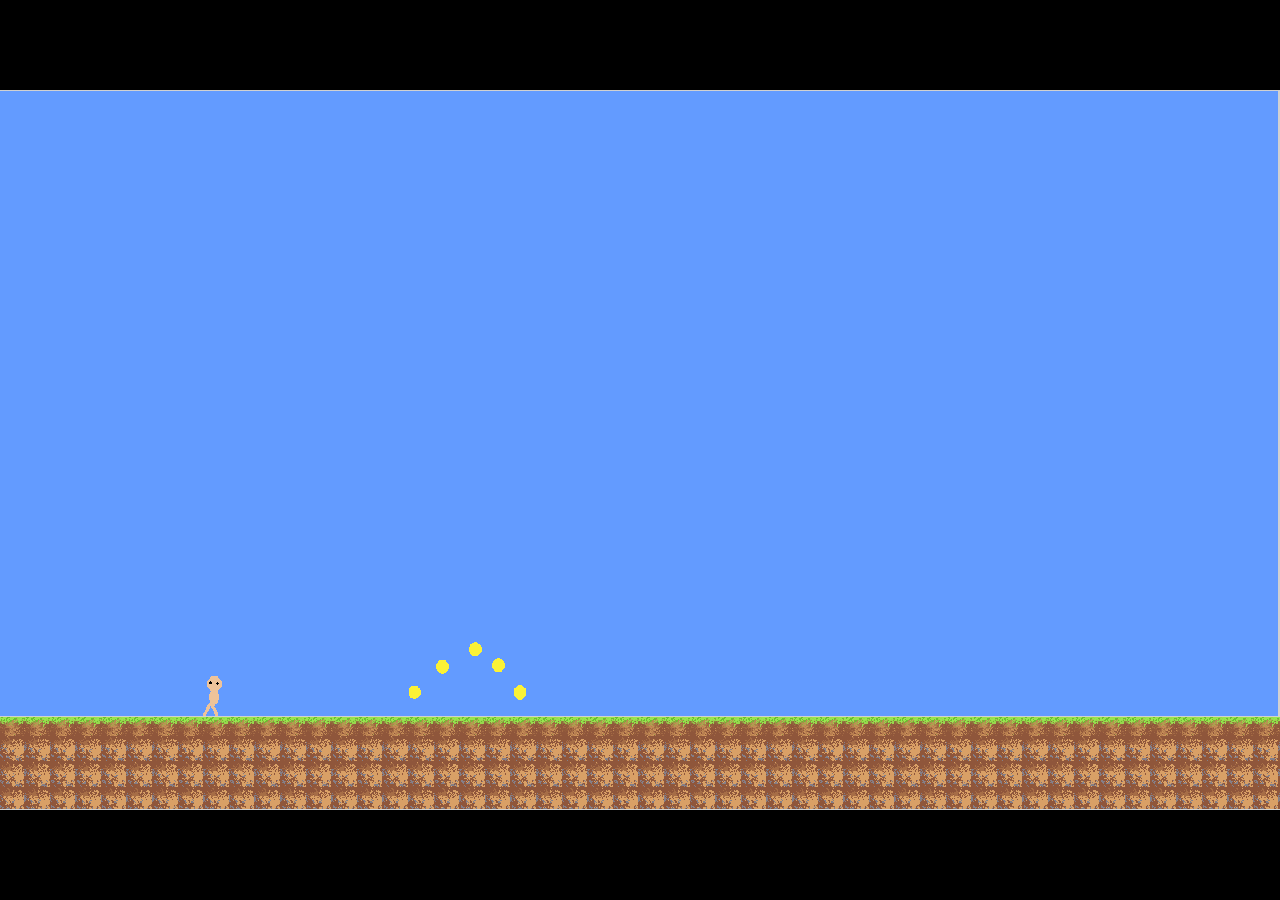
==== commit 710ac6fc: "test 1" ====
--- a/index.html
+++ b/index.html
@@ -1,247 +1,104 @@
-<!doctype html>
+<!DOCTYPE html>
 <html>
 <head>
-<meta charset="utf-8">
-<title>Suichan</title>
-<meta name="description" content="community">
-<meta name="author" content="DIskord">
-<meta name="categories" content="Art">
-<meta name="robots" content="index, follow">
-<meta name="revisit-after" content="1 day">
-<meta name="generator" content="WYSIWYG Web Builder 14 - http://www.wysiwygwebbuilder.com">
-<meta name="viewport" content="width=device-width, initial-scale=1.0">
-<link href="2926754.ico" rel="shortcut icon" type="image/x-icon">
-<link href="font-awesome.min.css" rel="stylesheet">
-<link href="Suichan.css" rel="stylesheet">
-<link href="index.css" rel="stylesheet">
-<script src="jquery-1.12.4.min.js"></script>
-<script src="wwb14.min.js"></script>
-<script>
-$(document).ready(function()
-{
-   function LayoutGrid1Scroll()
-   {
-      var $obj = $("#wb_LayoutGrid1");
-      if (!$obj.hasClass("in-viewport") && $obj.inViewPort(false))
-      {
-         $obj.addClass("in-viewport");
-         AnimationResume('wb_FontAwesomeIcon1');
-         AnimationResume('wb_FontAwesomeIcon2');
-         AnimationResume('wb_FontAwesomeIcon3');
-         AnimationResume('wb_FontAwesomeIcon4');
-         AnimationResume('wb_Heading1');
-         AnimationResume('wb_Heading2');
-         AnimationResume('wb_Heading3');
-         AnimationResume('wb_Heading4');
-         AnimationResume('wb_Text1');
-         AnimationResume('wb_Text2');
-         AnimationResume('wb_Text3');
-         AnimationResume('wb_Text4');
-      }
-   }
-   LayoutGrid1Scroll();
-   $(window).scroll(function(event)
-   {
-      LayoutGrid1Scroll();
-   });
-});
-</script>
+    <meta charset="UTF-8"/>
+
+    <meta name="apple-mobile-web-app-capable" content="yes">
+    <meta name="apple-mobile-web-app-status-bar-style" content="black-translucent">
+
+    <meta name="theme-color" content="#000000" />
+    <meta name="viewport" content="width=device-width, initial-scale=1.0, maximum-scale=1.0, user-scalable=no" />
+
+	<style>
+		body {
+			margin: 0;
+			padding: 0;
+			background-color: #000000;
+            overflow: hidden;
+		}
+        #canvasArea {
+            margin-left: auto;
+            margin-right: auto;
+            overflow: hidden;
+        }
+
+        
+	</style>
+    <!-- Libs and GDJS core files : -->
+		<script src="libs\jshashtable.js" crossorigin="anonymous"></script>
+	<script src="gd.js" crossorigin="anonymous"></script>
+	<script src="gd-splash-image.js" crossorigin="anonymous"></script>
+	<script src="libs\hshg.js" crossorigin="anonymous"></script>
+	<script src="libs\rbush.js" crossorigin="anonymous"></script>
+	<script src="inputmanager.js" crossorigin="anonymous"></script>
+	<script src="jsonmanager.js" crossorigin="anonymous"></script>
+	<script src="timemanager.js" crossorigin="anonymous"></script>
+	<script src="runtimeobject.js" crossorigin="anonymous"></script>
+	<script src="profiler.js" crossorigin="anonymous"></script>
+	<script src="runtimescene.js" crossorigin="anonymous"></script>
+	<script src="scenestack.js" crossorigin="anonymous"></script>
+	<script src="polygon.js" crossorigin="anonymous"></script>
+	<script src="force.js" crossorigin="anonymous"></script>
+	<script src="layer.js" crossorigin="anonymous"></script>
+	<script src="timer.js" crossorigin="anonymous"></script>
+	<script src="runtimegame.js" crossorigin="anonymous"></script>
+	<script src="variable.js" crossorigin="anonymous"></script>
+	<script src="variablescontainer.js" crossorigin="anonymous"></script>
+	<script src="oncetriggers.js" crossorigin="anonymous"></script>
+	<script src="runtimebehavior.js" crossorigin="anonymous"></script>
+	<script src="spriteruntimeobject.js" crossorigin="anonymous"></script>
+	<script src="events-tools\commontools.js" crossorigin="anonymous"></script>
+	<script src="events-tools\runtimescenetools.js" crossorigin="anonymous"></script>
+	<script src="events-tools\inputtools.js" crossorigin="anonymous"></script>
+	<script src="events-tools\objecttools.js" crossorigin="anonymous"></script>
+	<script src="events-tools\cameratools.js" crossorigin="anonymous"></script>
+	<script src="events-tools\soundtools.js" crossorigin="anonymous"></script>
+	<script src="events-tools\storagetools.js" crossorigin="anonymous"></script>
+	<script src="events-tools\stringtools.js" crossorigin="anonymous"></script>
+	<script src="events-tools\windowtools.js" crossorigin="anonymous"></script>
+	<script src="events-tools\networktools.js" crossorigin="anonymous"></script>
+	<script src="pixi-renderers\pixi.js" crossorigin="anonymous"></script>
+	<script src="pixi-renderers\pixi-filters-tools.js" crossorigin="anonymous"></script>
+	<script src="pixi-renderers\runtimegame-pixi-renderer.js" crossorigin="anonymous"></script>
+	<script src="pixi-renderers\runtimescene-pixi-renderer.js" crossorigin="anonymous"></script>
+	<script src="pixi-renderers\layer-pixi-renderer.js" crossorigin="anonymous"></script>
+	<script src="pixi-renderers\pixi-image-manager.js" crossorigin="anonymous"></script>
+	<script src="pixi-renderers\spriteruntimeobject-pixi-renderer.js" crossorigin="anonymous"></script>
+	<script src="pixi-renderers\loadingscreen-pixi-renderer.js" crossorigin="anonymous"></script>
+	<script src="howler-sound-manager\howler.min.js" crossorigin="anonymous"></script>
+	<script src="howler-sound-manager\howler-sound-manager.js" crossorigin="anonymous"></script>
+	<script src="fontfaceobserver-font-manager\fontfaceobserver.js" crossorigin="anonymous"></script>
+	<script src="fontfaceobserver-font-manager\fontfaceobserver-font-manager.js" crossorigin="anonymous"></script>
+	<script src="Extensions\TiledSpriteObject\tiledspriteruntimeobject.js" crossorigin="anonymous"></script>
+	<script src="Extensions\TiledSpriteObject\tiledspriteruntimeobject-pixi-renderer.js" crossorigin="anonymous"></script>
+	<script src="Extensions\PlatformBehavior\platformruntimebehavior.js" crossorigin="anonymous"></script>
+	<script src="Extensions\PlatformBehavior\platformerobjectruntimebehavior.js" crossorigin="anonymous"></script>
+	<script src="code0.js" crossorigin="anonymous"></script>
+	<script src="data.js" crossorigin="anonymous"></script>
+
+
 </head>
 <body>
-<div id="container">
-</div>
-<div id="PageHeader1" style="position:absolute;text-align:left;left:0px;top:0px;width:100%;height:87px;z-index:7777;">
-<div id="wb_Heading5" style="position:absolute;left:16px;top:10px;width:340px;height:67px;z-index:0;">
-<h1 id="Heading5">Suichan</h1></div>
-<!-- Плеер -->
-<div id="Html2" style="position:absolute;left:0px;top:36px;width:167px;height:41px;z-index:1">
-<audio autoplay>
- <source src="https://pool.anison.fm/AniSonFM(320)" />
- </audio></div>
-</div>
-<div id="wb_LayoutGrid1">
-<div id="LayoutGrid1">
-<div class="row">
-<div class="col-1">
-<div id="wb_FontAwesomeIcon1" style="display:inline-block;width:48px;height:48px;text-align:center;z-index:2;">
-<div id="FontAwesomeIcon1"><i class="fa fa-anchor"></i></div>
-</div>
-<div id="wb_Heading1" style="display:inline-block;width:100%;z-index:3;">
-<h1 id="Heading1">Версия сайта</h1>
-</div>
-<div id="wb_Text1">
-<span style="color:#05386B;font-family:Arial;font-size:17px;">Pre Alpha v.0.3</span>
-</div>
-</div>
-<div class="col-2">
-<div id="wb_FontAwesomeIcon2" style="display:inline-block;width:48px;height:48px;text-align:center;z-index:5;">
-<div id="FontAwesomeIcon2"><i class="fa fa-pagelines"></i></div>
-</div>
-<div id="wb_Heading2" style="display:inline-block;width:100%;z-index:6;">
-<h1 id="Heading2">Changelog</h1>
-</div>
-<div id="wb_Text2">
-<span style="color:#05386B;font-family:Arial;font-size:17px;">v. 0.1. to 0.2. - новая разметка и цветовая схема; неотключаемое радио<br>v.0.2. to 0.3 - внешняя система комментариев</span>
-</div>
-</div>
-<div class="col-3">
-<div id="wb_FontAwesomeIcon3" style="display:inline-block;width:48px;height:48px;text-align:center;z-index:8;">
-<div id="FontAwesomeIcon3"><i class="fa fa-bookmark"></i></div>
-</div>
-<div id="wb_Heading3" style="display:inline-block;width:100%;z-index:9;">
-<h1 id="Heading3">Цели</h1>
-</div>
-<div id="wb_Text3">
-<span style="color:#05386B;font-family:Arial;font-size:17px;">Стена с возможностью свободного постинга<br>Отключаемое радио</span>
-</div>
-</div>
-<div class="col-4">
-<div id="wb_FontAwesomeIcon4" style="display:inline-block;width:48px;height:48px;text-align:center;z-index:11;">
-<div id="FontAwesomeIcon4"><i class="fa fa-binoculars"></i></div>
-</div>
-<div id="wb_Heading4" style="display:inline-block;width:100%;z-index:12;">
-<h1 id="Heading4">Планы</h1>
-</div>
-<div id="wb_Text4">
-<span style="color:#05386B;font-family:Arial;font-size:17px;">Разработка адаптивного дизайна<br>Переход на CMS</span>
-</div>
-</div>
-</div>
-</div>
-</div>
-<div id="wb_LayoutGrid2">
-<div id="LayoutGrid2">
-<div class="row">
-<div class="col-1">
-</div>
-<div class="col-2">
-</div>
-</div>
-</div>
-</div>
-<div id="wb_LayoutGrid3">
-<div id="LayoutGrid3">
-<div class="row">
-<div class="col-1">
-</div>
-<div class="col-2">
-</div>
-</div>
-</div>
-</div>
-<div id="FlexContainer1">
-<div id="wb_Extension1" style="display:inline-block;width:326px;height:225px;z-index:14;">
-<span style="font-family:Courier new;font-size:5px;line-height:5px">
-<font color="#E9D5BD">SUIS</font><font color="#60503F">U</font><font color="#C8B39D">I</font><font color="#744736">S</font><font color="#7D4A39">U</font><font color="#7E4B39">I</font><font color="#AA6B53">C</font><font color="#A86A53">HANS</font><font color="#AB6D55">U</font><font color="#7C4938">I</font><font color="#935A47">S</font><font color="#A76952">U</font><font color="#A86A53">ISU</font><font color="#A76951">I</font><font color="#7B4837">C</font><font color="#7D4A39">HANS</font><font color="#7C4938">U</font><font color="#9D624C">I</font><font color="#A86A53">SUI</font><font color="#A76952">S</font><font color="#AF715A">U</font><font color="#DFA389">I</font><font color="#A86A53">CHANSUISUI</font><font color="#A76952">S</font><font color="#B67860">U</font><font color="#A76952">I</font><font color="#9B604B">C</font><font color="#7B4938">H</font><font color="#A86953">A</font><font color="#A86B54">N</font><font color="#E4A88E">S</font><font color="#A86A53">UIS</font><font color="#B1735B">U</font><font color="#E2A68C">I</font><font color="#AA6C55">S</font><font color="#A86A53">U</font><font color="#A76952">I</font><font color="#7A4837">C</font><font color="#7D4A39">HAN</font><font color="#955C47">S</font><font color="#AC6E57">U</font><font color="#A56750">I</font><font color="#A66952">S</font><font color="#A86A53">UIS</font><font color="#8D5944">U</font><font color="#AD6D56">I</font><font color="#A86A53">CHA</font><font color="#D89C82">N</font><font color="#A76A53">S</font><font color="#A86A53">UISUISUICH</font><font color="#A76A53">A</font><font color="#A86A53">NSUISUI</font><font color="#955B47">S</font><font color="#824B3A">U</font><font color="#634F3E">I</font><font color="#E2CFB7">C</font><font color="#B7A58F">H</font><font color="#E9D5BD">ANS</font><font color="#D7C2AA">U</font><font color="#BDA790">I</font><font color="#DCD0C4">S<br>
-</font><font color="#E9D5BD">UI</font><font color="#EAD6BE">S</font><font color="#867562">U</font><font color="#DDCAB2">I</font><font color="#7C4A39">C</font><font color="#7D4A39">H</font><font color="#814C3B">A</font><font color="#A76A53">N</font><font color="#A86A53">SUISU</font><font color="#7C4838">I</font><font color="#A46850">S</font><font color="#A86A53">UIC</font><font color="#A76952">H</font><font color="#A86952">A</font><font color="#7D4A39">NSUIS</font><font color="#7C4938">U</font><font color="#A96B53">I</font><font color="#A86A53">SUI</font><font color="#AA6C55">C</font><font color="#E1A58B">H</font><font color="#E0A48A">A</font><font color="#A86A53">N</font><font color="#A76A53">S</font><font color="#A86A53">UISUISUI</font><font color="#A66851">C</font><font color="#E2A58C">H</font><font color="#A56750">A</font><font color="#A76952">N</font><font color="#86503F">S</font><font color="#A86A53">U</font><font color="#B2755C">I</font><font color="#E3A78C">S</font><font color="#AD6F58">U</font><font color="#A86A53">IS</font><font color="#A76952">U</font><font color="#E0A48A">I</font><font color="#DC9F86">C</font><font color="#A86A53">HA</font><font color="#A46750">N</font><font color="#7D4A39">S</font><font color="#7E4B3A">U</font><font color="#7B4938">I</font><font color="#7C4938">S</font><font color="#965D47">U</font><font color="#C98C74">I</font><font color="#A56750">S</font><font color="#814E3C">U</font><font color="#A86A53">IC</font><font color="#A76952">H</font><font color="#8F5A44">A</font><font color="#AD6D56">N</font><font color="#A86A53">SUI</font><font color="#BE8068">S</font><font color="#AD7058">U</font><font color="#A86A53">ISUICHANS</font><font color="#A86952">U</font><font color="#915C46">I</font><font color="#A76952">S</font><font color="#A86A53">UISUICH</font><font color="#A0644E">A</font><font color="#7C4938">N</font><font color="#7D4938">S</font><font color="#684636">U</font><font color="#B4A18C">I</font><font color="#D9C5AF">S</font><font color="#E9D5BD">U</font><font color="#D7C2AA">I</font><font color="#BDA790">S</font><font color="#DCD0C4">U<br>
-</font><font color="#E9D5BD">I</font><font color="#E8D4BC">C</font><font color="#746451">H</font><font color="#AF9F8A">A</font><font color="#7D4938">N</font><font color="#7D4A39">S</font><font color="#925945">U</font><font color="#A76952">I</font><font color="#A76A53">S</font><font color="#A86A53">UIS</font><font color="#A76952">U</font><font color="#7F4C3A">I</font><font color="#A86A53">CHAN</font><font color="#A76952">S</font><font color="#9D624C">U</font><font color="#7E4B3A">I</font><font color="#7D4A39">SUIS</font><font color="#7A4837">U</font><font color="#A86A53">ICH</font><font color="#A66851">A</font><font color="#D99E84">N</font><font color="#E0A48A">S</font><font color="#E3A78D">U</font><font color="#A56750">I</font><font color="#A86A53">S</font><font color="#A56851">U</font><font color="#CB8E76">I</font><font color="#A66851">S</font><font color="#A76952">U</font><font color="#A86A53">ICH</font><font color="#A76A52">A</font><font color="#DA9D84">N</font><font color="#E1A58B">S</font><font color="#A86953">U</font><font color="#A76952">IS</font><font color="#A66751">U</font><font color="#DDA187">I</font><font color="#E1A58B">S</font><font color="#AA6E56">U</font><font color="#A86A53">IC</font><font color="#A56750">H</font><font color="#DFA389">A</font><font color="#E2A68C">N</font><font color="#AA6C54">S</font><font color="#A86A53">U</font><font color="#B87A62">I</font><font color="#7B4736">S</font><font color="#7D4A39">U</font><font color="#7B4A39">I</font><font color="#754534">S</font><font color="#7C4938">U</font><font color="#A96B53">I</font><font color="#D5987F">C</font><font color="#A96A53">H</font><font color="#804D3B">A</font><font color="#A66852">N</font><font color="#A86A53">S</font><font color="#AA6D55">U</font><font color="#8F5B45">I</font><font color="#975C48">S</font><font color="#A86A53">UIS</font><font color="#AC6E57">U</font><font color="#D79A81">I</font><font color="#A66851">C</font><font color="#A86A53">H</font><font color="#A76952">A</font><font color="#A86A53">NSUISUI</font><font color="#AD6E56">S</font><font color="#98604A">U</font><font color="#A86A53">ICHANSUI</font><font color="#A1654E">S</font><font color="#7C4938">U</font><font color="#7D4A39">IS</font><font color="#754837">U</font><font color="#837360">I</font><font color="#BCA68F">C</font><font color="#BDA790">H</font><font color="#DCD0C4">A<br>
-</font><font color="#F0DBC3">N</font><font color="#8A7866">S</font><font color="#95816D">U</font><font color="#7E4A39">I</font><font color="#7C4938">S</font><font color="#9A5F4A">U</font><font color="#A76952">I</font><font color="#A86A53">S</font><font color="#A76A53">U</font><font color="#A86A53">ICH</font><font color="#945B46">A</font><font color="#A76952">N</font><font color="#A86A53">SUIS</font><font color="#A36650">U</font><font color="#A56E5A">I</font><font color="#7D4A39">SUIC</font><font color="#814D3C">H</font><font color="#A96B54">A</font><font color="#A86A53">NS</font><font color="#A76952">U</font><font color="#E1A58B">ISU</font><font color="#A66951">I</font><font color="#B77962">S</font><font color="#E3A78D">U</font><font color="#E0A48A">I</font><font color="#C58870">C</font><font color="#C78A71">H</font><font color="#D3977E">A</font><font color="#A76952">N</font><font color="#AB6D56">S</font><font color="#D99D83">U</font><font color="#E0A48A">I</font><font color="#E1A58B">S</font><font color="#B0725B">U</font><font color="#A86A53">IS</font><font color="#B3755D">U</font><font color="#E1A58B">I</font><font color="#E2A68C">C</font><font color="#A96B54">H</font><font color="#A76A53">A</font><font color="#A86A53">N</font><font color="#A66851">S</font><font color="#E6AA90">U</font><font color="#E1A58B">I</font><font color="#D4977E">S</font><font color="#A86A53">U</font><font color="#C0836A">I</font><font color="#8B5743">S</font><font color="#7D4A39">UI</font><font color="#643C2C">C</font><font color="#7E4B3A">H</font><font color="#7E4A39">A</font><font color="#A56650">N</font><font color="#BF826B">S</font><font color="#AA6B54">U</font><font color="#633B2B">I</font><font color="#A56851">S</font><font color="#A86A53">U</font><font color="#CC8F77">I</font><font color="#8F5A45">S</font><font color="#7E4B39">U</font><font color="#A86A53">ICH</font><font color="#A76952">A</font><font color="#E7AB90">N</font><font color="#AD6F58">S</font><font color="#A86A53">U</font><font color="#C1846B">I</font><font color="#A96A54">S</font><font color="#A86A53">UISUIC</font><font color="#A76A53">H</font><font color="#A56851">A</font><font color="#7C4E3A">N</font><font color="#A76952">S</font><font color="#A86A53">UISUIS</font><font color="#A76952">U</font><font color="#9E624C">I</font><font color="#7C4938">C</font><font color="#7D4A39">HA</font><font color="#7E4A39">N</font><font color="#5A4230">S</font><font color="#BEA891">U</font><font color="#DCD0C4">I<br>
-</font><font color="#AD9A85">S</font><font color="#705341">U</font><font color="#7D4A39">I</font><font color="#7C4A39">S</font><font color="#A46751">U</font><font color="#A86A53">ICH</font><font color="#A76A53">A</font><font color="#A86A53">N</font><font color="#A76952">S</font><font color="#CC8F77">U</font><font color="#B2755D">I</font><font color="#A86A53">SUIS</font><font color="#AA6C54">U</font><font color="#CE947B">I</font><font color="#7D4A39">CHAN</font><font color="#734534">S</font><font color="#A86B54">U</font><font color="#A86A53">IS</font><font color="#C58870">U</font><font color="#E1A58B">ISU</font><font color="#BD8068">I</font><font color="#E1A58B">C</font><font color="#E0A48A">H</font><font color="#E1A58B">A</font><font color="#E0A48A">NS</font><font color="#DCA086">U</font><font color="#AA6C55">I</font><font color="#E1A58B">S</font><font color="#E0A48A">U</font><font color="#E1A58B">IS</font><font color="#C0836C">U</font><font color="#A86A53">I</font><font color="#A76952">C</font><font color="#CB8F76">H</font><font color="#E1A58B">A</font><font color="#E0A48A">N</font><font color="#A56851">S</font><font color="#A86A53">U</font><font color="#A76A53">I</font><font color="#A66852">S</font><font color="#DFA389">U</font><font color="#E1A58B">I</font><font color="#E2A68C">S</font><font color="#A76A53">U</font><font color="#D79B82">I</font><font color="#98614C">C</font><font color="#7D4A39">HA</font><font color="#7B4938">NS</font><font color="#7D4A39">U</font><font color="#844F3D">I</font><font color="#CA8D74">S</font><font color="#AE7159">U</font><font color="#975F49">I</font><font color="#704231">S</font><font color="#A56851">U</font><font color="#A86A53">I</font><font color="#D79B82">C</font><font color="#8F5B44">H</font><font color="#804C3B">A</font><font color="#A2664F">N</font><font color="#A86A53">SU</font><font color="#A76952">I</font><font color="#C68972">S</font><font color="#CE9178">U</font><font color="#A76952">I</font><font color="#A66952">S</font><font color="#DFA389">U</font><font color="#AF715A">I</font><font color="#A86A53">CHANS</font><font color="#A76A53">U</font><font color="#A86A53">I</font><font color="#A66952">S</font><font color="#7B4E3A">U</font><font color="#A86A53">ISUICHA</font><font color="#A76952">N</font><font color="#A66952">S</font><font color="#7D4A39">UIS</font><font color="#7F4B3A">U</font><font color="#432E1E">I</font><font color="#DCD0C4">S<br>
-</font><font color="#764635">U</font><font color="#7D4A39">I</font><font color="#7C4938">C</font><font color="#A76952">H</font><font color="#A86A53">ANSU</font><font color="#A76A53">I</font><font color="#A76952">S</font><font color="#E2A68B">U</font><font color="#D3977D">I</font><font color="#A76952">S</font><font color="#A86A53">UIC</font><font color="#A96B54">H</font><font color="#CF947C">A</font><font color="#7D4A39">NSU</font><font color="#7C4938">I</font><font color="#513222">S</font><font color="#A86A53">U</font><font color="#A76A53">I</font><font color="#A86A53">S</font><font color="#D99D83">U</font><font color="#E0A48A">I</font><font color="#E1A58B">CHANSUI</font><font color="#E0A48A">S</font><font color="#E1A58B">UI</font><font color="#E0A48A">S</font><font color="#E1A58B">UI</font><font color="#E0A48A">C</font><font color="#B2755D">H</font><font color="#A86A53">A</font><font color="#A4664F">N</font><font color="#E1A58B">SUI</font><font color="#A76952">S</font><font color="#A86A53">UI</font><font color="#A66952">S</font><font color="#E0A48A">UI</font><font color="#E1A58B">C</font><font color="#AE7159">H</font><font color="#E1A58B">A</font><font color="#AD7560">N</font><font color="#7D4A39">SU</font><font color="#7C4938">I</font><font color="#362313">S</font><font color="#7D4A39">UI</font><font color="#A96A53">S</font><font color="#E5A98F">U</font><font color="#A66851">I</font><font color="#84543F">C</font><font color="#7F4B3A">H</font><font color="#A56851">A</font><font color="#A76952">N</font><font color="#DA9E84">S</font><font color="#8E5A44">U</font><font color="#804C3B">I</font><font color="#7D4A38">S</font><font color="#A76952">U</font><font color="#A86A53">IS</font><font color="#B47760">U</font><font color="#E2A68C">I</font><font color="#A86A53">CH</font><font color="#BC7F67">A</font><font color="#E1A58B">N</font><font color="#BC7F67">S</font><font color="#A86A53">UI</font><font color="#A76952">S</font><font color="#A86A53">U</font><font color="#A76A53">I</font><font color="#A86A53">SU</font><font color="#A56851">I</font><font color="#99604A">C</font><font color="#A86A53">HANSUISU</font><font color="#9B614C">I</font><font color="#7D4A39">SUIC</font><font color="#9A9087">H<br>
-</font><font color="#7D4A39">AN</font><font color="#A46751">S</font><font color="#A86A53">UISUI</font><font color="#B47660">S</font><font color="#E1A58B">UI</font><font color="#A86A53">CHANS</font><font color="#A26A56">U</font><font color="#95604D">I</font><font color="#7D4A39">SUI</font><font color="#774836">S</font><font color="#AC6C55">U</font><font color="#A86A53">I</font><font color="#A46750">C</font><font color="#DDA188">H</font><font color="#E0A48A">A</font><font color="#E1A58B">NSUISUIS</font><font color="#E0A48A">U</font><font color="#E1A58B">I</font><font color="#E3A78C">C</font><font color="#AA6C55">H</font><font color="#DFA389">A</font><font color="#E0A48A">N</font><font color="#BC7F66">S</font><font color="#A76A53">U</font><font color="#CA8E74">I</font><font color="#E1A58B">S</font><font color="#E0A48A">U</font><font color="#D1947B">I</font><font color="#A76952">S</font><font color="#A86A53">UI</font><font color="#A96B54">C</font><font color="#E4A88E">H</font><font color="#E1A58B">ANS</font><font color="#E0A48A">U</font><font color="#AE745D">I</font><font color="#7D4A39">SUI</font><font color="#673D2C">S</font><font color="#7F4B3A">U</font><font color="#7D4A39">IC</font><font color="#B1745C">H</font><font color="#BC7E67">A</font><font color="#A96A53">N</font><font color="#201505">S</font><font color="#7E4B3A">U</font><font color="#A56851">I</font><font color="#A66851">S</font><font color="#B67961">U</font><font color="#482C1C">I</font><font color="#7E4B3A">S</font><font color="#7C4A39">U</font><font color="#A96B54">I</font><font color="#A86A53">CH</font><font color="#A56851">A</font><font color="#E3A78D">N</font><font color="#C78B72">S</font><font color="#A86A53">U</font><font color="#A76952">I</font><font color="#E1A58B">S</font><font color="#E0A48A">U</font><font color="#D0937A">I</font><font color="#A86A53">S</font><font color="#A76952">U</font><font color="#C98C73">I</font><font color="#A86B54">C</font><font color="#A86A53">HAN</font><font color="#895641">S</font><font color="#B47159">U</font><font color="#A86A53">IS</font><font color="#A76952">U</font><font color="#A86A53">ISUI</font><font color="#A76952">C</font><font color="#895440">H</font><font color="#7D4A39">ANS</font><font color="#BA9F96">U<br>
-</font><font color="#7C4938">I</font><font color="#A0634D">S</font><font color="#A76952">U</font><font color="#A86A53">ISUI</font><font color="#AE7059">C</font><font color="#E0A48A">H</font><font color="#E1A58B">A</font><font color="#DC9F86">N</font><font color="#A86A53">SUIS</font><font color="#9E644F">U</font><font color="#D0967D">I</font><font color="#744232">S</font><font color="#8B5745">U</font><font color="#7D4A39">I</font><font color="#653C2C">C</font><font color="#A96B54">H</font><font color="#A86A53">A</font><font color="#A76952">N</font><font color="#E3A78D">S</font><font color="#E1A58B">UI</font><font color="#D89C82">S</font><font color="#E2A68C">U</font><font color="#E1A58B">IS</font><font color="#E3A78D">U</font><font color="#E1A58B">ICH</font><font color="#E6AA8F">A</font><font color="#7D513D">N</font><font color="#A76952">S</font><font color="#E2A68C">U</font><font color="#E1A58B">I</font><font color="#C0846B">S</font><font color="#A3654E">U</font><font color="#DFA389">I</font><font color="#E1A58B">S</font><font color="#E0A48A">U</font><font color="#C4876E">I</font><font color="#AB6D55">C</font><font color="#A86A53">HA</font><font color="#AA6C55">N</font><font color="#E1A58B">S</font><font color="#E0A48A">U</font><font color="#E1A58B">IS</font><font color="#E0A48A">U</font><font color="#9E6651">I</font><font color="#7C4938">S</font><font color="#7D4A39">UI</font><font color="#7B4938">C</font><font color="#3D2817">H</font><font color="#7D4A39">AN</font><font color="#9C614B">S</font><font color="#E0A48A">U</font><font color="#A76852">I</font><font color="#9F644D">S</font><font color="#C69585">U</font><font color="#7E4A39">I</font><font color="#A56851">S</font><font color="#B57760">U</font><font color="#B1745C">I</font><font color="#3F2718">C</font><font color="#7D4A39">HA</font><font color="#804C3B">N</font><font color="#A96A53">S</font><font color="#A86A53">U</font><font color="#A76A53">I</font><font color="#D2957C">S</font><font color="#DEA288">U</font><font color="#A56750">I</font><font color="#A86A53">S</font><font color="#BB7D66">U</font><font color="#D89C82">I</font><font color="#E0A48A">C</font><font color="#D4987F">H</font><font color="#A66851">A</font><font color="#AC6F57">N</font><font color="#CD9078">S</font><font color="#A76952">U</font><font color="#A86A53">ISU</font><font color="#5D3B28">I</font><font color="#AC6D55">S</font><font color="#A86A53">UI</font><font color="#CD9077">C</font><font color="#A56750">H</font><font color="#A86A53">ANS</font><font color="#A76952">U</font><font color="#804C3A">I</font><font color="#7D4A39">SU</font><font color="#BA9F96">I<br>
-</font><font color="#8F5744">S</font><font color="#A86A53">UICHA</font><font color="#AC6E57">N</font><font color="#E0A48A">SU</font><font color="#E1A58B">I</font><font color="#A56750">S</font><font color="#A86A53">UIS</font><font color="#A76951">U</font><font color="#DA9E86">I</font><font color="#A9735D">C</font><font color="#A7715C">H</font><font color="#7C4938">A</font><font color="#704232">N</font><font color="#9C624C">S</font><font color="#A86A53">U</font><font color="#A56751">I</font><font color="#E1A58B">S</font><font color="#E0A48A">U</font><font color="#E1A58B">I</font><font color="#AC6E57">S</font><font color="#E2A68C">U</font><font color="#E1A58B">IC</font><font color="#BE8068">H</font><font color="#DB9F86">A</font><font color="#E1A58B">NS</font><font color="#BE8972">U</font><font color="#8D5743">I</font><font color="#A76A52">S</font><font color="#E2A68C">U</font><font color="#E1A58B">I</font><font color="#B4775F">S</font><font color="#BC7F67">U</font><font color="#E0A48A">I</font><font color="#E1A58B">C</font><font color="#CB8E75">H</font><font color="#E2A68C">A</font><font color="#A96B54">N</font><font color="#A86A53">SU</font><font color="#B3755D">I</font><font color="#E1A58B">SU</font><font color="#E0A48A">I</font><font color="#E1A58B">S</font><font color="#E2A68C">U</font><font color="#925C49">I</font><font color="#7D4A39">CHAN</font><font color="#705343">S</font><font color="#683D2C">U</font><font color="#7D4A39">I</font><font color="#7B4938">S</font><font color="#AC6E57">U</font><font color="#A76A52">I</font><font color="#A86A53">S</font><font color="#4B3322">U</font><font color="#4D3121">I</font><font color="#7C4938">C</font><font color="#A56851">H</font><font color="#C2856C">A</font><font color="#AC6C54">N</font><font color="#3D2716">S</font><font color="#7C4938">U</font><font color="#7D4A39">IS</font><font color="#995E49">U</font><font color="#A76952">I</font><font color="#A76A53">S</font><font color="#A66851">U</font><font color="#E1A58B">I</font><font color="#BD8067">C</font><font color="#A86A53">H</font><font color="#A66851">A</font><font color="#E4A98E">N</font><font color="#AA6C55">S</font><font color="#E1A58B">U</font><font color="#DFA389">I</font><font color="#A76952">S</font><font color="#D79B81">U</font><font color="#C88B72">I</font><font color="#A86A53">SUI</font><font color="#AA6B54">C</font><font color="#3B2616">H</font><font color="#A96A53">A</font><font color="#A86A53">NS</font><font color="#DB9E85">U</font><font color="#A96B55">I</font><font color="#A86A53">SUIS</font><font color="#7A4837">U</font><font color="#7D4A39">I</font><font color="#BA9F96">C<br>
-</font><font color="#A86A53">HANSU</font><font color="#AA6C55">I</font><font color="#E3A88D">S</font><font color="#E1A58B">U</font><font color="#E0A48A">I</font><font color="#E1A58B">S</font><font color="#A86A53">UICH</font><font color="#BA816B">A</font><font color="#E1A58B">N</font><font color="#CA9179">S</font><font color="#7B4938">U</font><font color="#744534">I</font><font color="#7C4F3A">S</font><font color="#A76952">UI</font><font color="#E3A78D">S</font><font color="#E1A58B">U</font><font color="#DEA288">I</font><font color="#A76952">C</font><font color="#BF8169">H</font><font color="#E0A48A">A</font><font color="#E1A58B">N</font><font color="#A96B54">S</font><font color="#C88B72">U</font><font color="#E1A58B">I</font><font color="#DEA188">S</font><font color="#5E3929">U</font><font color="#935A46">I</font><font color="#A76A53">S</font><font color="#D69A80">U</font><font color="#E0A48A">I</font><font color="#BD8067">C</font><font color="#DB9E85">H</font><font color="#E0A48A">A</font><font color="#E2A68C">N</font><font color="#AC6F57">S</font><font color="#D2957C">U</font><font color="#A76952">I</font><font color="#A86A53">SU</font><font color="#CA8E74">I</font><font color="#E0A48A">S</font><font color="#E1A58B">U</font><font color="#E0A48A">I</font><font color="#E1A58B">C</font><font color="#E2A68C">H</font><font color="#7C4938">A</font><font color="#7D4A39">NSU</font><font color="#7E4A3A">I</font><font color="#463222">S</font><font color="#8F6656">U</font><font color="#7D4B3A">I</font><font color="#7D4A39">S</font><font color="#905845">U</font><font color="#D69A80">I</font><font color="#A86A53">C</font><font color="#9C624C">H</font><font color="#D3A392">A</font><font color="#4E2C1C">N</font><font color="#794737">S</font><font color="#A76952">U</font><font color="#CC8F76">I</font><font color="#A5674F">S</font><font color="#BE9080">U</font><font color="#7F4B3A">I</font><font color="#7C4938">S</font><font color="#7E4A39">U</font><font color="#7B4838">I</font><font color="#A56952">C</font><font color="#A76A53">H</font><font color="#A86A53">A</font><font color="#CE9178">N</font><font color="#E0A38A">S</font><font color="#A66851">U</font><font color="#A86A53">I</font><font color="#C98C73">S</font><font color="#E1A58B">U</font><font color="#AA6C55">I</font><font color="#E3A78D">S</font><font color="#E0A48A">U</font><font color="#A66851">I</font><font color="#E2A68C">C</font><font color="#CB8E75">H</font><font color="#A86A53">ANS</font><font color="#B4715A">U</font><font color="#905B46">I</font><font color="#A86A53">SU</font><font color="#A66851">I</font><font color="#E3A78D">S</font><font color="#AD7058">U</font><font color="#A86A53">ICH</font><font color="#99604B">A</font><font color="#7C4938">N</font><font color="#BA9F96">S<br>
-</font><font color="#A76A53">UI</font><font color="#D1947B">S</font><font color="#A76A53">U</font><font color="#A86B54">I</font><font color="#E2A68C">S</font><font color="#E0A48A">UIC</font><font color="#B67962">H</font><font color="#A76A53">ANS</font><font color="#9A604A">U</font><font color="#E9AC91">I</font><font color="#C78D76">S</font><font color="#774433">U</font><font color="#814C3B">I</font><font color="#492F1E">S</font><font color="#A76A53">U</font><font color="#A76952">I</font><font color="#E2A68C">C</font><font color="#E0A48A">H</font><font color="#C4886F">A</font><font color="#A86B54">N</font><font color="#A56851">S</font><font color="#E1A58B">U</font><font color="#DFA288">I</font><font color="#A56851">S</font><font color="#C3866D">U</font><font color="#E2A68C">I</font><font color="#734D38">S</font><font color="#804C3B">U</font><font color="#955C48">I</font><font color="#A76A53">C</font><font color="#D2967D">H</font><font color="#E0A48A">A</font><font color="#BF826B">N</font><font color="#E2A68C">S</font><font color="#E0A48A">U</font><font color="#A86B54">I</font><font color="#BA7D65">S</font><font color="#BE826A">U</font><font color="#A86B54">I</font><font color="#A76A53">S</font><font color="#A76952">U</font><font color="#D69A81">I</font><font color="#E0A48A">C</font><font color="#E2A68C">H</font><font color="#AC6F58">A</font><font color="#E0A38A">N</font><font color="#D1977E">S</font><font color="#7A4837">U</font><font color="#7D4A39">ISU</font><font color="#774736">I</font><font color="#654B3B">S</font><font color="#EEB6A5">U</font><font color="#7C4A39">I</font><font color="#7D4A39">CH</font><font color="#C1846C">A</font><font color="#AD7058">N</font><font color="#A96C54">S</font><font color="#312010">U</font><font color="#E2AF9E">I</font><font color="#814C3B">S</font><font color="#794737">U</font><font color="#B0735C">I</font><font color="#A46650">S</font><font color="#5A3D2C">U</font><font color="#CA9B8B">I</font><font color="#7A4837">C</font><font color="#7D4A39">H</font><font color="#7B4938">A</font><font color="#7D4A39">N</font><font color="#7F4C3B">S</font><font color="#A76A53">UI</font><font color="#AA6C55">S</font><font color="#E4A88E">U</font><font color="#AF725A">I</font><font color="#A76A53">SU</font><font color="#E0A48A">I</font><font color="#B67961">C</font><font color="#A56851">H</font><font color="#E1A58B">A</font><font color="#E2A78D">N</font><font color="#D2967D">S</font><font color="#E1A58B">U</font><font color="#BA7D65">I</font><font color="#A76A53">SUI</font><font color="#7C4F3B">S</font><font color="#AE6E57">U</font><font color="#A76A53">IC</font><font color="#A86B54">H</font><font color="#E1A68B">A</font><font color="#A3664F">N</font><font color="#C58970">S</font><font color="#A76A53">U</font><font color="#A86B54">I</font><font color="#84503D">S</font><font color="#BA9F96">U<br>
-</font><font color="#A76952">I</font><font color="#D89C82">S</font><font color="#AB6C56">U</font><font color="#A86A53">I</font><font color="#DEA288">C</font><font color="#E1A58B">HAN</font><font color="#E4A88E">S</font><font color="#A56750">U</font><font color="#A86A53">IS</font><font color="#A66852">U</font><font color="#945F4C">I</font><font color="#7E4B39">S</font><font color="#8F5B48">U</font><font color="#7D4A39">I</font><font color="#311F10">C</font><font color="#A96A53">H</font><font color="#A76952">A</font><font color="#DCA086">N</font><font color="#E1A58B">S</font><font color="#B57860">U</font><font color="#A86A53">I</font><font color="#A76A53">S</font><font color="#D0937A">U</font><font color="#D79B82">I</font><font color="#A76952">S</font><font color="#B2745D">U</font><font color="#CA8C74">I</font><font color="#523423">C</font><font color="#7D4A39">H</font><font color="#925945">A</font><font color="#A76952">N</font><font color="#C68870">S</font><font color="#E0A48A">UI</font><font color="#E1A58B">S</font><font color="#B77961">U</font><font color="#A76952">I</font><font color="#DC9F86">S</font><font color="#A56750">U</font><font color="#A86A53">IC</font><font color="#A56750">H</font><font color="#E1A68B">A</font><font color="#E1A58B">N</font><font color="#C78B71">S</font><font color="#AD6F58">U</font><font color="#E3A78D">I</font><font color="#B88069">S</font><font color="#7E4B3A">U</font><font color="#7D4A39">IS</font><font color="#7C4938">U</font><font color="#6D4130">I</font><font color="#856353">C</font><font color="#EEB6A4">H</font><font color="#3B2818">A</font><font color="#7D4A39">NS</font><font color="#87513E">U</font><font color="#C3876E">I</font><font color="#A86A53">S</font><font color="#935D46">U</font><font color="#C99887">I</font><font color="#6D4E3E">S</font><font color="#7C4938">U</font><font color="#9B5F4A">I</font><font color="#D69A82">C</font><font color="#AC6C55">H</font><font color="#C59686">A</font><font color="#F3BFAF">N</font><font color="#502E1E">S</font><font color="#7D4938">U</font><font color="#422919">I</font><font color="#7C4938">S</font><font color="#7D4A39">U</font><font color="#8D5643">I</font><font color="#A76952">S</font><font color="#A86A53">U</font><font color="#C3866D">I</font><font color="#E3A78D">C</font><font color="#A86A53">HA</font><font color="#A76952">N</font><font color="#E3A88D">S</font><font color="#A56750">U</font><font color="#A96B54">I</font><font color="#E2A68C">S</font><font color="#E1A58B">UI</font><font color="#E0A48A">S</font><font color="#AE7059">U</font><font color="#A86A53">IC</font><font color="#A96B54">H</font><font color="#563725">A</font><font color="#A86A53">NSU</font><font color="#CD9077">I</font><font color="#E4A88E">S</font><font color="#A4664F">U</font><font color="#DDA087">I</font><font color="#A76A53">S</font><font color="#AA6B54">U</font><font color="#B99E95">I<br>
-</font><font color="#C0826A">C</font><font color="#E1A58B">H</font><font color="#AA6C55">A</font><font color="#AE7059">N</font><font color="#E2A68C">S</font><font color="#E1A58B">UIS</font><font color="#DA9D84">U</font><font color="#A76852">I</font><font color="#A86A53">SU</font><font color="#844F3D">I</font><font color="#7D4A39">C</font><font color="#CF947C">H</font><font color="#7C4938">A</font><font color="#603929">N</font><font color="#9B614C">S</font><font color="#A76952">U</font><font color="#D0937A">I</font><font color="#E1A58B">S</font><font color="#A76952">U</font><font color="#A86A53">IS</font><font color="#A66952">U</font><font color="#BF826A">I</font><font color="#A76952">C</font><font color="#A86A53">H</font><font color="#A86952">A</font><font color="#5E3828">N</font><font color="#7C4938">S</font><font color="#985E48">U</font><font color="#A76952">I</font><font color="#CA8C74">S</font><font color="#E1A58B">UI</font><font color="#B5785F">S</font><font color="#A86A53">U</font><font color="#A56750">I</font><font color="#B2745C">C</font><font color="#A86A53">HA</font><font color="#A76952">N</font><font color="#BE8169">S</font><font color="#E1A58B">U</font><font color="#D5987F">I</font><font color="#A86A53">S</font><font color="#C2846C">U</font><font color="#E2A68C">I</font><font color="#794635">S</font><font color="#7D4A39">UIC</font><font color="#7C4938">H</font><font color="#553524">A</font><font color="#D2A08F">N</font><font color="#F1C3B4">S</font><font color="#998A7B">U</font><font color="#7D4A39">IS</font><font color="#7C4938">U</font><font color="#DDA187">I</font><font color="#A86A53">S</font><font color="#A76952">U</font><font color="#4B3727">I</font><font color="#F6BCAB">C</font><font color="#674130">H</font><font color="#7B4837">A</font><font color="#A56750">N</font><font color="#AA6D56">S</font><font color="#714632">U</font><font color="#F2B9A8">I</font><font color="#F9E8DB">S</font><font color="#8C7D6E">U</font><font color="#7D4A39">I</font><font color="#653D2C">S</font><font color="#7F4B3A">U</font><font color="#7D4A39">IC</font><font color="#A0644F">H</font><font color="#A76952">AN</font><font color="#DCA086">S</font><font color="#A86A53">UIS</font><font color="#BC7F67">U</font><font color="#BA7C65">I</font><font color="#A86A53">S</font><font color="#A46751">U</font><font color="#E0A48A">I</font><font color="#E1A58B">C</font><font color="#E3A88D">H</font><font color="#DCA086">A</font><font color="#A56750">N</font><font color="#A86A53">SU</font><font color="#965F49">I</font><font color="#905B46">S</font><font color="#A86A53">UI</font><font color="#A76952">S</font><font color="#E4A88E">U</font><font color="#E3A78D">I</font><font color="#D1947B">C</font><font color="#CB8E76">H</font><font color="#A76952">A</font><font color="#BDA097">N<br>
-</font><font color="#E2A68C">S</font><font color="#E1A58B">U</font><font color="#A86A53">I</font><font color="#E1A68B">S</font><font color="#E1A58B">UI</font><font color="#DFA389">S</font><font color="#E1A58B">U</font><font color="#C98D75">I</font><font color="#A86A53">CH</font><font color="#A66852">A</font><font color="#7C4938">N</font><font color="#804C3B">S</font><font color="#8B5745">U</font><font color="#774736">I</font><font color="#513423">S</font><font color="#A86A53">U</font><font color="#B2745C">I</font><font color="#E3A88D">S</font><font color="#A86A53">UI</font><font color="#A76952">C</font><font color="#A86A53">H</font><font color="#A76A53">A</font><font color="#A86A53">NS</font><font color="#865340">U</font><font color="#764534">I</font><font color="#7C4938">S</font><font color="#8E5643">U</font><font color="#A86A53">I</font><font color="#B57860">S</font><font color="#E5A88E">U</font><font color="#563C29">I</font><font color="#A56851">C</font><font color="#A76952">H</font><font color="#A86A53">A</font><font color="#A76952">N</font><font color="#A86A53">SU</font><font color="#A56750">I</font><font color="#DB9F85">S</font><font color="#D1947B">U</font><font color="#A66851">I</font><font color="#A76952">S</font><font color="#DB9E85">U</font><font color="#AD7660">I</font><font color="#7C4938">C</font><font color="#7D4A39">HAN</font><font color="#814C3B">S</font><font color="#3A2919">U</font><font color="#F6BCAB">I</font><font color="#F7DDCF">S</font><font color="#FCEEE2">U</font><font color="#512D1C">I</font><font color="#7D4A39">SU</font><font color="#AA705A">I</font><font color="#A86A53">C</font><font color="#A76A53">H</font><font color="#4F3322">A</font><font color="#F4BAA9">N</font><font color="#E0CABD">S</font><font color="#744333">U</font><font color="#834F3C">I</font><font color="#A86A53">S</font><font color="#A96B54">U</font><font color="#785949">I</font><font color="#F2C7B8">S</font><font color="#F9E7DB">U</font><font color="#FDEFE3">I</font><font color="#724331">C</font><font color="#7F4B3A">H</font><font color="#5F3929">A</font><font color="#7C4938">N</font><font color="#7D4A39">S</font><font color="#7C4938">U</font><font color="#A76952">I</font><font color="#9D614C">S</font><font color="#A66851">U</font><font color="#D4987E">I</font><font color="#A76952">S</font><font color="#A86A53">U</font><font color="#A76952">I</font><font color="#CF9379">C</font><font color="#905744">H</font><font color="#A86B54">A</font><font color="#A76A52">N</font><font color="#C98B74">S</font><font color="#E0A48A">U</font><font color="#AE7059">I</font><font color="#DFA389">S</font><font color="#A66851">U</font><font color="#A86A53">IS</font><font color="#3F2918">U</font><font color="#A86A53">ICH</font><font color="#B67861">A</font><font color="#E1A58B">N</font><font color="#D99D83">S</font><font color="#E3A78D">U</font><font color="#AD6F58">I</font><font color="#D1B0A3">S<br>
-</font><font color="#E0A48A">U</font><font color="#BC7F67">I</font><font color="#E0A48A">SU</font><font color="#E1A58B">I</font><font color="#D89B82">C</font><font color="#CB8D75">H</font><font color="#E1A58B">A</font><font color="#A96C55">N</font><font color="#A86A53">SU</font><font color="#824E3C">I</font><font color="#7D4A39">S</font><font color="#7E4A39">U</font><font color="#7D4A39">I</font><font color="#3A2515">S</font><font color="#A96A53">U</font><font color="#A2644D">I</font><font color="#DDA188">C</font><font color="#A56750">H</font><font color="#A76952">A</font><font color="#85503E">N</font><font color="#A96A53">S</font><font color="#A86A53">U</font><font color="#A76A53">I</font><font color="#A76952">S</font><font color="#704733">U</font><font color="#824C3B">I</font><font color="#7D4A39">S</font><font color="#834E3C">U</font><font color="#A86A53">I</font><font color="#AD6D56">C</font><font color="#654633">H</font><font color="#AC6D55">A</font><font color="#A86A53">N</font><font color="#A76A53">S</font><font color="#A86A53">UIS</font><font color="#A76952">U</font><font color="#B2745D">I</font><font color="#CE9279">S</font><font color="#A76A53">U</font><font color="#A86A53">I</font><font color="#A3654E">C</font><font color="#DFA48A">H</font><font color="#7E4B3A">A</font><font color="#7D4A39">NSU</font><font color="#7E4B3A">I</font><font color="#472D1C">S</font><font color="#7A5948">U</font><font color="#F0B8A7">I</font><font color="#FAEBDF">S</font><font color="#F9E7DB">U</font><font color="#442C1C">I</font><font color="#7D4A39">CH</font><font color="#804C3A">A</font><font color="#A96B53">N</font><font color="#A86A53">S</font><font color="#8C5944">U</font><font color="#C29483">I</font><font color="#FAE9DD">S</font><font color="#766051">U</font><font color="#7D4938">I</font><font color="#9B604A">S</font><font color="#A86A53">U</font><font color="#986049">I</font><font color="#F7BBAA">C</font><font color="#FAE9DD">H</font><font color="#FAE8DC">A</font><font color="#F9E7DB">N</font><font color="#473626">S</font><font color="#7E4A39">U</font><font color="#482C1C">I</font><font color="#7C4938">S</font><font color="#7D4A39">UI</font><font color="#804C3A">S</font><font color="#AB6C55">U</font><font color="#915845">I</font><font color="#B57760">C</font><font color="#B87B62">H</font><font color="#A86A53">ANS</font><font color="#BE826A">U</font><font color="#7C4938">I</font><font color="#A56851">S</font><font color="#A86A53">U</font><font color="#B5775F">I</font><font color="#DDA187">S</font><font color="#AF715A">U</font><font color="#CB8E75">I</font><font color="#A76A53">C</font><font color="#A86A53">H</font><font color="#AD6D55">A</font><font color="#AD6C55">N</font><font color="#A86A53">SU</font><font color="#A76952">I</font><font color="#D89B82">S</font><font color="#E1A58B">U</font><font color="#E0A48A">I</font><font color="#D79B81">S</font><font color="#DAB9AC">U<br>
-</font><font color="#DFA38A">I</font><font color="#A66851">C</font><font color="#DFA389">H</font><font color="#C2846C">A</font><font color="#E2A68C">N</font><font color="#BB7E66">S</font><font color="#CC8F77">U</font><font color="#E1A58B">I</font><font color="#A66952">S</font><font color="#A86A53">U</font><font color="#A36650">I</font><font color="#6D4130">S</font><font color="#7D4A39">UI</font><font color="#583525">C</font><font color="#784836">H</font><font color="#A86A53">A</font><font color="#D5987F">N</font><font color="#A76952">S</font><font color="#A86A52">U</font><font color="#814D3C">I</font><font color="#A66951">S</font><font color="#A86A53">UI</font><font color="#A76A53">S</font><font color="#513422">U</font><font color="#7B4938">I</font><font color="#7D4A39">C</font><font color="#7C4938">H</font><font color="#A96A53">A</font><font color="#613D2B">N</font><font color="#A66952">S</font><font color="#A76952">U</font><font color="#A86A53">IS</font><font color="#A76A53">U</font><font color="#A86A53">IS</font><font color="#A66851">U</font><font color="#AB6D56">I</font><font color="#A76952">C</font><font color="#A86A53">HA</font><font color="#B87A61">N</font><font color="#8E5946">S</font><font color="#7C4938">U</font><font color="#7D4A39">ISU</font><font color="#4D2F1F">I</font><font color="#633B2A">S</font><font color="#F8BDAC">U</font><font color="#F7DDD0">I</font><font color="#FAE8DC">CH</font><font color="#837365">A</font><font color="#7C4938">N</font><font color="#7D4A39">S</font><font color="#7C4938">U</font><font color="#A76952">I</font><font color="#A86A53">S</font><font color="#A66952">U</font><font color="#7F5E4D">I</font><font color="#F9E7DB">S</font><font color="#EBD9CD">U</font><font color="#673C2C">I</font><font color="#7E4B3A">C</font><font color="#A86A53">H</font><font color="#A76952">A</font><font color="#856251">N</font><font color="#F9E6D9">S</font><font color="#FAE7DB">U</font><font color="#FAE8DC">IS</font><font color="#F2E6DA">U</font><font color="#482C1C">I</font><font color="#7F4B3A">S</font><font color="#3C2616">U</font><font color="#7D4A39">ICH</font><font color="#85503E">A</font><font color="#88523F">N</font><font color="#9E634D">S</font><font color="#C3866D">U</font><font color="#A86A53">ISU</font><font color="#A86953">I</font><font color="#734534">S</font><font color="#7D4A39">U</font><font color="#A96B54">I</font><font color="#A86A53">CH</font><font color="#A76952">A</font><font color="#C5886F">N</font><font color="#AA6C55">S</font><font color="#A86A53">UI</font><font color="#452D1C">S</font><font color="#A76952">U</font><font color="#A86A53">IS</font><font color="#A56750">U</font><font color="#E1A58B">I</font><font color="#E0A48A">C</font><font color="#E1A58B">H</font><font color="#D7B7AA">A<br>
-</font><font color="#AD6F58">N</font><font color="#A76952">S</font><font color="#DA9D83">U</font><font color="#A3654E">I</font><font color="#E1A58B">S</font><font color="#A76952">U</font><font color="#CB8F76">I</font><font color="#DEA288">S</font><font color="#A76A53">U</font><font color="#A86A53">I</font><font color="#7B4838">C</font><font color="#784736">H</font><font color="#7C4938">A</font><font color="#7E4B3A">N</font><font color="#2C1E0E">S</font><font color="#A46751">U</font><font color="#A86A53">I</font><font color="#A76952">S</font><font color="#A86A53">U</font><font color="#7F4C3A">I</font><font color="#7C4938">S</font><font color="#A76952">U</font><font color="#A86A53">IC</font><font color="#5D3B29">H</font><font color="#7F4B3A">A</font><font color="#7D4A39">N</font><font color="#7A4837">S</font><font color="#895642">U</font><font color="#99604A">I</font><font color="#A86A53">SUISU</font><font color="#A76A53">I</font><font color="#A86A53">CHANS</font><font color="#A96B54">U</font><font color="#B07861">I</font><font color="#7B4837">S</font><font color="#7D4A39">UIS</font><font color="#412A1A">U</font><font color="#794736">I</font><font color="#9B7464">C</font><font color="#F1C0AF">H</font><font color="#FAE9DD">A</font><font color="#FAE8DC">NS</font><font color="#D5C3B6">U</font><font color="#734332">I</font><font color="#7C4938">S</font><font color="#7D4A39">U</font><font color="#8C5442">I</font><font color="#A76952">S</font><font color="#A86952">U</font><font color="#312314">I</font><font color="#FBE9DD">C</font><font color="#FAE8DC">H</font><font color="#442F22">A</font><font color="#7D4A39">N</font><font color="#A0644E">S</font><font color="#A86A53">U</font><font color="#8D5741">I</font><font color="#F6DDD0">S</font><font color="#F9E7DB">U</font><font color="#FAE8DC">ISUI</font><font color="#AF9E92">C</font><font color="#7F4B3A">H</font><font color="#443020">A</font><font color="#4A2A1A">N</font><font color="#7C4938">S</font><font color="#7D4A39">UI</font><font color="#814C3B">S</font><font color="#7C4938">U</font><font color="#9B604B">I</font><font color="#A86A53">SUIC</font><font color="#87513E">H</font><font color="#6E4231">A</font><font color="#7D4A3A">N</font><font color="#A86A53">SUI</font><font color="#A76952">S</font><font color="#DCA086">U</font><font color="#A66751">I</font><font color="#A86A53">S</font><font color="#8C5943">U</font><font color="#AD6D55">I</font><font color="#A86A53">CH</font><font color="#A76952">A</font><font color="#DDA187">N</font><font color="#E0A48A">S</font><font color="#E1A58B">U</font><font color="#EFCFC1">I<br>
-</font><font color="#A76A53">SUI</font><font color="#A56851">S</font><font color="#E1A58B">U</font><font color="#A76A53">I</font><font color="#CC8F77">C</font><font color="#DEA288">H</font><font color="#A76A53">A</font><font color="#A86B53">N</font><font color="#7E4B3A">S</font><font color="#5F3929">U</font><font color="#7D4A39">I</font><font color="#6E4130">S</font><font color="#744433">U</font><font color="#A86B54">I</font><font color="#A76A53">SU</font><font color="#844F3E">I</font><font color="#7D4A39">C</font><font color="#A56851">H</font><font color="#A76A53">AN</font><font color="#533423">S</font><font color="#7F4C3B">U</font><font color="#7D4A39">I</font><font color="#7F4B3A">S</font><font color="#4B311F">U</font><font color="#A96C55">I</font><font color="#A76A53">SUICHANSUI</font><font color="#A86C55">S</font><font color="#85503E">U</font><font color="#7E4B3A">I</font><font color="#7D4A39">SU</font><font color="#844E3D">I</font><font color="#432A1A">C</font><font color="#834D3D">H</font><font color="#815E4D">A</font><font color="#F6C1B0">N</font><font color="#FAE8DC">S</font><font color="#F9E7DB">UIS</font><font color="#EBDACE">U</font><font color="#5C3423">I</font><font color="#7D4A39">SU</font><font color="#7B4837">I</font><font color="#A76A53">C</font><font color="#A86B54">H</font><font color="#452A19">A</font><font color="#FBE9DD">N</font><font color="#F9E7DB">S</font><font color="#F0E4D8">U</font><font color="#7F4C3A">I</font><font color="#794736">S</font><font color="#A86B54">U</font><font color="#AA6D55">I</font><font color="#BFA89A">S</font><font color="#F9E7DB">UICHAN</font><font color="#FEECE0">S</font><font color="#4F3929">U</font><font color="#7C4A39">I</font><font color="#938377">S</font><font color="#583E2F">U</font><font color="#7E4B3A">I</font><font color="#7D4A39">SUIC</font><font color="#A96B54">H</font><font color="#A76A53">ANS</font><font color="#925B47">U</font><font color="#492D1D">I</font><font color="#7D4A39">S</font><font color="#844F3D">U</font><font color="#A86A53">I</font><font color="#A76A53">SU</font><font color="#A96C55">I</font><font color="#CB8E76">C</font><font color="#A86B54">H</font><font color="#A76A53">A</font><font color="#6E4733">N</font><font color="#A76A53">SUI</font><font color="#AF725C">S</font><font color="#E0A48A">UI</font><font color="#EFCFC1">S<br>
-</font><font color="#A86A53">UIC</font><font color="#A56750">H</font><font color="#BD7F67">A</font><font color="#A86A53">N</font><font color="#AD6F58">S</font><font color="#DCA086">U</font><font color="#A76A53">I</font><font color="#87513F">S</font><font color="#744433">U</font><font color="#7F4B3A">I</font><font color="#7C4938">S</font><font color="#3C2717">U</font><font color="#7E4B39">I</font><font color="#A86B53">C</font><font color="#A76A52">H</font><font color="#85503D">A</font><font color="#7D4A39">N</font><font color="#915845">S</font><font color="#A76952">U</font><font color="#A86A53">I</font><font color="#533523">S</font><font color="#7E4A39">U</font><font color="#7D4A39">I</font><font color="#6C402F">S</font><font color="#67422F">U</font><font color="#A76952">I</font><font color="#A86A53">CHANSUI</font><font color="#A76A53">S</font><font color="#A86A53">UI</font><font color="#87513E">S</font><font color="#7D4A39">UI</font><font color="#7C4938">C</font><font color="#774735">H</font><font color="#3D2616">A</font><font color="#844E3D">N</font><font color="#5C3C2C">S</font><font color="#F9C6B6">U</font><font color="#FAE8DC">ISUI</font><font color="#F9E7DB">S</font><font color="#FDEBE0">U</font><font color="#573727">I</font><font color="#7C4938">C</font><font color="#7D4A39">H</font><font color="#7B4838">A</font><font color="#A96C54">N</font><font color="#A86A53">S</font><font color="#553421">U</font><font color="#FCF2E6">I</font><font color="#FEF2E6">S</font><font color="#FAE8DC">U</font><font color="#5B4B3C">I</font><font color="#7C4938">S</font><font color="#9F634E">U</font><font color="#A86A53">I</font><font color="#906551">C</font><font color="#FCEADE">H</font><font color="#FAE8DC">ANSUISU</font><font color="#FEF4E8">I</font><font color="#5F3928">S</font><font color="#5E3625">U</font><font color="#F9E8DC">I</font><font color="#493425">C</font><font color="#7E4A39">H</font><font color="#7D4A39">ANS</font><font color="#7C4938">U</font><font color="#9E644D">I</font><font color="#A76952">S</font><font color="#A86A53">U</font><font color="#A96C55">I</font><font color="#794737">S</font><font color="#804C3B">U</font><font color="#7D4A39">I</font><font color="#9A5F4A">C</font><font color="#A86A53">HAN</font><font color="#B77962">S</font><font color="#A66851">U</font><font color="#AA6B54">I</font><font color="#3F2817">S</font><font color="#A96A53">U</font><font color="#A86A53">IS</font><font color="#A76952">U</font><font color="#E5A98F">I</font><font color="#E0A48A">C</font><font color="#EFCFC1">H<br>
-</font><font color="#A86A53">ANS</font><font color="#A56750">U</font><font color="#AF715A">I</font><font color="#A86A53">S</font><font color="#A66851">U</font><font color="#CC8F76">I</font><font color="#AA6C55">S</font><font color="#7B4938">U</font><font color="#6F4332">I</font><font color="#7F4B3A">C</font><font color="#663D2C">H</font><font color="#7F4B3A">A</font><font color="#985E4A">N</font><font color="#A86A53">S</font><font color="#955C48">U</font><font color="#7D4A39">I</font><font color="#7C4938">S</font><font color="#A96B54">U</font><font color="#A76952">I</font><font color="#704632">S</font><font color="#7F4B3A">U</font><font color="#7D4938">I</font><font color="#583525">C</font><font color="#935C47">H</font><font color="#A76952">A</font><font color="#A86A53">NSUISUI</font><font color="#A76A53">S</font><font color="#A86B54">U</font><font color="#86503E">I</font><font color="#7D4A39">CHA</font><font color="#613B2A">N</font><font color="#5F3929">S</font><font color="#7D4A39">U</font><font color="#5C3F2E">I</font><font color="#F6C1B1">S</font><font color="#DACBBF">U</font><font color="#8D7C6E">I</font><font color="#F4E3D6">S</font><font color="#FAE8DC">UIC</font><font color="#FEEEE2">H</font><font color="#4F392A">A</font><font color="#7D4A39">NSU</font><font color="#A1654E">I</font><font color="#A86A53">S</font><font color="#342211">U</font><font color="#FBEADE">I</font><font color="#FAE8DC">SU</font><font color="#605041">I</font><font color="#392414">C</font><font color="#472D1C">H</font><font color="#8F5B45">A</font><font color="#8D5943">N</font><font color="#FEF5E9">S</font><font color="#FEECE0">U</font><font color="#FAE8DC">ISUISUIC</font><font color="#DDD5C9">H</font><font color="#774736">A</font><font color="#3D2619">N</font><font color="#FBEADE">S</font><font color="#7D6B5C">U</font><font color="#7D4A39">ISUI</font><font color="#7C4938">S</font><font color="#9D614C">U</font><font color="#A86A53">I</font><font color="#AA6C55">C</font><font color="#7B4938">H</font><font color="#462B1B">A</font><font color="#7D4A39">N</font><font color="#7C4938">S</font><font color="#AA6B54">U</font><font color="#A86A53">ISU</font><font color="#9D614C">I</font><font color="#A86A53">S</font><font color="#603D2A">U</font><font color="#A96A53">I</font><font color="#A86A53">CH</font><font color="#A76952">A</font><font color="#DA9E85">N</font><font color="#E2A68C">S</font><font color="#ECCCBE">U<br>
-</font><font color="#A86A53">ISUISUI</font><font color="#AD6F58">C</font><font color="#9D634D">H</font><font color="#7C4938">A</font><font color="#342211">N</font><font color="#7E4A39">S</font><font color="#3E2717">U</font><font color="#7C4938">I</font><font color="#985E4A">S</font><font color="#A26650">U</font><font color="#7D4A39">IS</font><font color="#834F3D">U</font><font color="#A86A52">I</font><font color="#794B37">C</font><font color="#7E4B3A">H</font><font color="#7D4A39">A</font><font color="#3F2717">N</font><font color="#AD6D56">S</font><font color="#A86A53">UISUISU</font><font color="#A76952">I</font><font color="#A86A53">C</font><font color="#834E3C">H</font><font color="#7D4A39">AN</font><font color="#7D4938">S</font><font color="#452B1B">U</font><font color="#663D2C">I</font><font color="#663E2D">S</font><font color="#342112">U</font><font color="#664231">I</font><font color="#675546">S</font><font color="#DCCDC0">U</font><font color="#FCECE0">I</font><font color="#FAE8DC">CHAN</font><font color="#FBEADE">S</font><font color="#4D3525">U</font><font color="#7D4A39">ISU</font><font color="#955B47">I</font><font color="#AB6B54">S</font><font color="#392514">U</font><font color="#F9E8DC">I</font><font color="#FAE8DC">CH</font><font color="#F9E7DB">A</font><font color="#4E2E1D">N</font><font color="#7D4A39">S</font><font color="#AC6C55">U</font><font color="#A2674F">I</font><font color="#B9A89A">S</font><font color="#735B4B">U</font><font color="#4B3122">I</font><font color="#663D2C">S</font><font color="#693C2B">U</font><font color="#653A29">I</font><font color="#825645">C</font><font color="#634C3D">H</font><font color="#645344">A</font><font color="#ECDBCE">N</font><font color="#EFE0D4">S</font><font color="#FAE8DC">U</font><font color="#AD9D8F">I</font><font color="#7B4837">S</font><font color="#8C7B6C">U</font><font color="#F9E7DB">I</font><font color="#A49386">S</font><font color="#7B4938">U</font><font color="#7C4938">I</font><font color="#7D4A39">CHA</font><font color="#A2654E">N</font><font color="#A76A53">S</font><font color="#85503E">U</font><font color="#724433">I</font><font color="#7E4A39">S</font><font color="#7D4A39">U</font><font color="#834D3C">I</font><font color="#A86A53">SUI</font><font color="#834F3C">C</font><font color="#A86A53">H</font><font color="#65412E">A</font><font color="#9A614B">N</font><font color="#A86A53">SUI</font><font color="#BE826A">S</font><font color="#E2A68C">U</font><font color="#D1B0A3">I<br>
-</font><font color="#A86A53">SUICHANS</font><font color="#945B47">U</font><font color="#7D4A39">I</font><font color="#342212">S</font><font color="#824C3B">U</font><font color="#623B2A">I</font><font color="#7C4938">S</font><font color="#9D624C">U</font><font color="#7C4938">I</font><font color="#7D4A39">CH</font><font color="#8F5744">A</font><font color="#8E5944">N</font><font color="#774736">S</font><font color="#7E4B3A">U</font><font color="#322111">I</font><font color="#A76952">S</font><font color="#A76A53">U</font><font color="#A86A53">ISU</font><font color="#A96A53">I</font><font color="#AA6B54">C</font><font color="#A96B53">H</font><font color="#83543E">A</font><font color="#5C3B28">N</font><font color="#7C4938">S</font><font color="#5D3828">U</font><font color="#593727">I</font><font color="#352213">S</font><font color="#5B3828">U</font><font color="#362111">I</font><font color="#9E8A7C">S</font><font color="#FDF2E6">U</font><font color="#FAE8DC">ICHANSUIS</font><font color="#3C2B1B">U</font><font color="#7F4C3B">I</font><font color="#7D4A39">SU</font><font color="#87523F">I</font><font color="#AA6B54">C</font><font color="#433525">H</font><font color="#FCEEE2">A</font><font color="#FAE8DC">NSU</font><font color="#766455">I</font><font color="#7D4A39">S</font><font color="#A1654F">U</font><font color="#A86A53">I</font><font color="#785846">S</font><font color="#FCEBDF">U</font><font color="#FAE8DC">ICHAN</font><font color="#FDF1E5">S</font><font color="#FDF2E6">U</font><font color="#CDBDB0">I</font><font color="#9F9083">S</font><font color="#7F6D5E">U</font><font color="#4D2D1D">I</font><font color="#573423">S</font><font color="#623B2A">U</font><font color="#573423">I</font><font color="#88796A">C</font><font color="#D9C9BC">H</font><font color="#D7CCC2">A</font><font color="#6B3E2E">N</font><font color="#7D4A39">SUI</font><font color="#7C4938">S</font><font color="#905945">U</font><font color="#88523F">I</font><font color="#7E4A39">S</font><font color="#683E2E">U</font><font color="#7D4A39">IC</font><font color="#9B604B">H</font><font color="#A86A53">AN</font><font color="#84503D">S</font><font color="#A86A53">U</font><font color="#A56851">I</font><font color="#744535">S</font><font color="#A86A53">UIS</font><font color="#AF725A">U</font><font color="#E3A78D">I</font><font color="#D0AFA3">C<br>
-</font><font color="#A86A53">HANSUISU</font><font color="#7C4938">I</font><font color="#7D4A39">S</font><font color="#362313">U</font><font color="#533322">I</font><font color="#744534">C</font><font color="#7D4A39">HANSU</font><font color="#A36650">I</font><font color="#5D3827">S</font><font color="#7F4B3A">U</font><font color="#2A1C0C">I</font><font color="#85543F">S</font><font color="#965F49">U</font><font color="#4D3220">I</font><font color="#6E4632">C</font><font color="#885640">H</font><font color="#9B624B">A</font><font color="#593927">N</font><font color="#4C311F">S</font><font color="#754534">U</font><font color="#814C3B">I</font><font color="#824C3B">S</font><font color="#693F2E">U</font><font color="#482D1C">I</font><font color="#764736">S</font><font color="#5E4A3B">U</font><font color="#FFFAEE">I</font><font color="#F9E7DB">C</font><font color="#FAE8DC">HANSUISUI</font><font color="#FCEADE">S</font><font color="#695444">U</font><font color="#7D4A39">ICH</font><font color="#814D3B">A</font><font color="#9C634C">N</font><font color="#A29284">S</font><font color="#FAE8DC">UISU</font><font color="#E5D4C8">I</font><font color="#814C3B">S</font><font color="#935C47">U</font><font color="#A76952">I</font><font color="#935D48">C</font><font color="#FFF0E4">H</font><font color="#FAE8DC">ANSUISUISUIC</font><font color="#F9E7DB">H</font><font color="#FAE8DC">A</font><font color="#D0C2B6">N</font><font color="#693C2B">S</font><font color="#DFCEC2">U</font><font color="#665849">I</font><font color="#764B3B">S</font><font color="#472C1B">U</font><font color="#583625">I</font><font color="#6A402F">S</font><font color="#7E4B39">U</font><font color="#7D4A39">I</font><font color="#7B4938">C</font><font color="#7D4A39">H</font><font color="#543323">A</font><font color="#7D4A39">NS</font><font color="#794737">U</font><font color="#A86A53">IS</font><font color="#84503D">U</font><font color="#985D48">I</font><font color="#AA6B54">S</font><font color="#734534">U</font><font color="#A76952">I</font><font color="#A86A53">CH</font><font color="#A56851">A</font><font color="#BE8068">N</font><font color="#D0AFA3">S<br>
-</font><font color="#A86A53">UISUISU</font><font color="#A66852">I</font><font color="#7D4A39">C</font><font color="#7C4938">H</font><font color="#4B2F1E">A</font><font color="#3A2515">N</font><font color="#7F4B3A">S</font><font color="#7D4A39">UI</font><font color="#7C4938">S</font><font color="#3D2717">U</font><font color="#784736">I</font><font color="#342212">S</font><font color="#5A3726">U</font><font color="#2E1F0F">I</font><font color="#AA6A53">C</font><font color="#A86A53">HA</font><font color="#A76A53">N</font><font color="#A86A53">S</font><font color="#A76952">U</font><font color="#A86A53">I</font><font color="#7F4B3A">S</font><font color="#7D4A39">U</font><font color="#7B4938">I</font><font color="#362414">S</font><font color="#7C4A39">U</font><font color="#482E1E">I</font><font color="#FBE9DD">C</font><font color="#F9E7DB">H</font><font color="#FAE8DC">ANSUISUISUI</font><font color="#FBE9DD">C</font><font color="#382010">H</font><font color="#7D4A39">ANSU</font><font color="#352111">I</font><font color="#FFF7EB">S</font><font color="#FAE8DC">UISU</font><font color="#FDF1E5">I</font><font color="#5A3322">C</font><font color="#814B3A">H</font><font color="#A76A53">A</font><font color="#A2664F">N</font><font color="#FFF2E6">S</font><font color="#FAE8DC">UISUISUICHANS</font><font color="#F9E7DB">U</font><font color="#FAE8DC">IS</font><font color="#E1CFC3">U</font><font color="#724332">I</font><font color="#F6E6DA">S</font><font color="#FAE8DC">UI</font><font color="#4B2F1F">C</font><font color="#7D4A39">H</font><font color="#613A29">A</font><font color="#633B2A">N</font><font color="#392414">S</font><font color="#7A4837">U</font><font color="#814D3C">I</font><font color="#724433">S</font><font color="#7D4A39">UI</font><font color="#86503F">S</font><font color="#A76952">U</font><font color="#85503D">IC</font><font color="#AA6B54">H</font><font color="#724432">A</font><font color="#A96B54">N</font><font color="#A86A53">SU</font><font color="#A66953">I</font><font color="#AE7058">S</font><font color="#D1B0A3">U<br>
-</font><font color="#A86A53">ISUICHA</font><font color="#A66851">N</font><font color="#7D4A39">S</font><font color="#7C4938">U</font><font color="#5D3828">I</font><font color="#583524">S</font><font color="#5C3928">U</font><font color="#6E4130">I</font><font color="#7E4A39">S</font><font color="#7D4A39">U</font><font color="#7C4938">I</font><font color="#452B1B">C</font><font color="#7F4B3A">H</font><font color="#2A1D0D">A</font><font color="#A96A53">N</font><font color="#A86A53">SUI</font><font color="#A76A53">S</font><font color="#AB6C55">U</font><font color="#7F4C3B">I</font><font color="#7C4938">S</font><font color="#754535">U</font><font color="#5F3928">I</font><font color="#331C0C">C</font><font color="#CAB8AC">H</font><font color="#FCEADF">A</font><font color="#F9E7DB">N</font><font color="#FAE8DC">S</font><font color="#F9E7DB">U</font><font color="#FAE8DC">ISUISUICHA</font><font color="#FEF0E4">N</font><font color="#3C2717">S</font><font color="#7D4A39">UIS</font><font color="#744634">U</font><font color="#99887A">I</font><font color="#FAE8DC">SUICHA</font><font color="#5B4131">N</font><font color="#7B4837">S</font><font color="#A86A53">U</font><font color="#B2725A">I</font><font color="#BDAFA2">S</font><font color="#FAE8DC">UISUICHANSUISU</font><font color="#F9E7DB">I</font><font color="#FAE8DC">SUI</font><font color="#FCEBDF">C</font><font color="#301A0C">H</font><font color="#E4D2C6">A</font><font color="#FAE8DC">N</font><font color="#FBEBDF">S</font><font color="#594739">U</font><font color="#7D4A39">IS</font><font color="#7C4938">U</font><font color="#7D4A39">I</font><font color="#7A4837">S</font><font color="#2D1D0D">U</font><font color="#7A4838">I</font><font color="#7D4A39">C</font><font color="#7D4938">H</font><font color="#AA6B54">A</font><font color="#85503D">N</font><font color="#844F3D">S</font><font color="#9F644D">U</font><font color="#724433">I</font><font color="#AA6B54">S</font><font color="#A86A53">UI</font><font color="#A76A53">S</font><font color="#A86A53">U</font><font color="#D1B0A3">I<br>
-</font><font color="#AA6C54">C</font><font color="#A86A53">HANSUI</font><font color="#945B47">S</font><font color="#7D4A39">U</font><font color="#7C4938">I</font><font color="#573525">S</font><font color="#563424">U</font><font color="#7D4A39">ICHA</font><font color="#764635">N</font><font color="#754635">S</font><font color="#382514">U</font><font color="#AB6C55">I</font><font color="#A86A53">SU</font><font color="#A76952">I</font><font color="#A3664F">S</font><font color="#7B4938">U</font><font color="#804B3A">I</font><font color="#563323">C</font><font color="#513828">H</font><font color="#C1B0A3">A</font><font color="#FCEADE">N</font><font color="#F9E7DB">S</font><font color="#FDF2E7">U</font><font color="#FDF4E9">I</font><font color="#FCE1D4">S</font><font color="#E8C1B3">U</font><font color="#D09787">I</font><font color="#AA7262">S</font><font color="#CF9786">U</font><font color="#F1C1B1">I</font><font color="#FAEBDF">C</font><font color="#FAE8DC">HANSU</font><font color="#EDDDD1">I</font><font color="#472918">S</font><font color="#7D4A39">UI</font><font color="#814C3B">S</font><font color="#2C1B11">U</font><font color="#FEF0E4">I</font><font color="#F9E7DB">C</font><font color="#FAE8DC">HANS</font><font color="#F9E7DB">U</font><font color="#89796B">I</font><font color="#7D4A39">S</font><font color="#A96B53">U</font><font color="#A76952">I</font><font color="#948476">S</font><font color="#F9E7DB">U</font><font color="#FAE8DC">ICH</font><font color="#F6D8CB">A</font><font color="#EEB6A5">N</font><font color="#EEB6A4">S</font><font color="#EEB8A7">U</font><font color="#F3CDBF">I</font><font color="#FBEADF">S</font><font color="#FAE9DD">U</font><font color="#F9E7DB">I</font><font color="#FAE8DC">SUI</font><font color="#F9E7DB">C</font><font color="#FAE8DC">HANS</font><font color="#FBEADE">U</font><font color="#766658">I</font><font color="#B4A396">S</font><font color="#F9E7DB">UI</font><font color="#8D7D6F">S</font><font color="#774736">U</font><font color="#7C4938">I</font><font color="#7D4A39">CH</font><font color="#764635">A</font><font color="#814C3B">N</font><font color="#6B3F2F">S</font><font color="#4C2F1F">U</font><font color="#965B47">I</font><font color="#804D3B">S</font><font color="#7D4A39">U</font><font color="#65412E">I</font><font color="#744534">S</font><font color="#AA6B54">U</font><font color="#A86A53">IC</font><font color="#A76A53">H</font><font color="#A86A53">A</font><font color="#D1B0A3">N<br>
-</font><font color="#9A5F4A">S</font><font color="#A86A53">UISUIS</font><font color="#7D4939">U</font><font color="#7B4938">I</font><font color="#7D4A38">C</font><font color="#2E1E0E">H</font><font color="#673E2E">A</font><font color="#7D4A39">NSU</font><font color="#7E4B3A">I</font><font color="#472C1C">S</font><font color="#342112">U</font><font color="#A66952">I</font><font color="#A86A53">S</font><font color="#A86A52">U</font><font color="#99604A">I</font><font color="#724433">C</font><font color="#321E0F">H</font><font color="#605042">A</font><font color="#F4E5D9">N</font><font color="#F7E4D8">S</font><font color="#F3E0D4">U</font><font color="#825748">I</font><font color="#E2CABE">S</font><font color="#F6E6DA">U</font><font color="#F9E6DA">I</font><font color="#F9E7DB">S</font><font color="#FAE8DC">UI</font><font color="#F9E7DB">C</font><font color="#FAE7DB">H</font><font color="#F7E6DA">A</font><font color="#F6E6DA">N</font><font color="#D8BEB2">S</font><font color="#F9E7DB">U</font><font color="#FAE8DC">IS</font><font color="#F9E7DB">U</font><font color="#D5CBBF">I</font><font color="#6A3E2E">S</font><font color="#7C4938">U</font><font color="#7E4B3A">I</font><font color="#52301F">C</font><font color="#C4B2A5">H</font><font color="#F9E7DB">AN</font><font color="#FAE8DC">SUISU</font><font color="#CDBDAF">I</font><font color="#7B4837">S</font><font color="#A86A53">U</font><font color="#AB6C55">I</font><font color="#6F5F50">C</font><font color="#F9E7DB">H</font><font color="#FAE8DC">AN</font><font color="#F2C8B8">S</font><font color="#EFB6A5">U</font><font color="#EFB7A6">I</font><font color="#F3BFAE">S</font><font color="#C08776">U</font><font color="#906050">I</font><font color="#7E5142">S</font><font color="#D1B6A8">U</font><font color="#F5E2D6">I</font><font color="#F6E6DA">C</font><font color="#F7E7DB">H</font><font color="#D2B7AA">A</font><font color="#8B6154">N</font><font color="#FDECE0">S</font><font color="#FAE8DC">UISUIS</font><font color="#F7E6D9">U</font><font color="#6E5E4F">I</font><font color="#FBECE0">C</font><font color="#F9E7DB">H</font><font color="#C8B6AA">A</font><font color="#5C3625">N</font><font color="#7C4938">S</font><font color="#7D4A39">UI</font><font color="#523222">S</font><font color="#7D4A39">UI</font><font color="#7C4938">S</font><font color="#7A4837">U</font><font color="#7C4938">I</font><font color="#5F3D2A">C</font><font color="#7D4A39">H</font><font color="#A96B54">A</font><font color="#A86A53">NS</font><font color="#A76A53">U</font><font color="#A86A53">I</font><font color="#D1B0A3">S<br>
-</font><font color="#814D3C">U</font><font color="#A86A53">ISUICH</font><font color="#7D4939">A</font><font color="#603B2A">N</font><font color="#7F4B3A">S</font><font color="#2C1D0D">U</font><font color="#7F4B3A">I</font><font color="#7D4A39">SUI</font><font color="#704332">S</font><font color="#5D3827">U</font><font color="#A66952">I</font><font color="#A86B54">C</font><font color="#935A46">H</font><font color="#3D2717">A</font><font color="#766657">N</font><font color="#F3E1D5">S</font><font color="#FAE8DC">U</font><font color="#F9E7DB">I</font><font color="#FAE8DC">S</font><font color="#FCEADE">UI</font><font color="#E5DBCF">S</font><font color="#DED7CC">UICHAN</font><font color="#DDD7CC">S</font><font color="#EBDFD3">U</font><font color="#FBEBDF">I</font><font color="#FCEADE">S</font><font color="#FAE8DC">UISU</font><font color="#AA9A8C">I</font><font color="#7B4938">C</font><font color="#7E4A3A">H</font><font color="#573423">A</font><font color="#C5B4A7">N</font><font color="#FBE9DD">S</font><font color="#FAE8DC">UI</font><font color="#F9E7DB">S</font><font color="#FAE8DC">UISU</font><font color="#D6C7BB">I</font><font color="#774534">C</font><font color="#A76A53">H</font><font color="#AA6B55">A</font><font color="#9E8D80">N</font><font color="#F9E7DB">SU</font><font color="#FAE8DC">I</font><font color="#FAE7DB">S</font><font color="#FAE8DC">UI</font><font color="#E8D4C8">S</font><font color="#FCEADF">U</font><font color="#F9E7DB">I</font><font color="#FAE8DC">C</font><font color="#FBE9DD">H</font><font color="#FCEBDF">ANSUIS</font><font color="#FBEADE">U</font><font color="#FAE8DC">ISUICHAN</font><font color="#E3D5C9">S</font><font color="#E7DED2">U</font><font color="#FAE8DC">I</font><font color="#F5E4D8">S</font><font color="#3F2515">U</font><font color="#7D4A39">IS</font><font color="#4A2E1E">U</font><font color="#7D4A39">ICHA</font><font color="#7E4B3A">N</font><font color="#513121">S</font><font color="#7E4B3A">U</font><font color="#A86A53">ISU</font><font color="#A76A53">I</font><font color="#A86A53">S</font><font color="#C5A79D">U<br>
-</font><font color="#7C4938">I</font><font color="#A1644E">C</font><font color="#A86A53">HANS</font><font color="#A76952">U</font><font color="#7D4939">I</font><font color="#5A3726">S</font><font color="#804B3A">U</font><font color="#4A2D1D">I</font><font color="#7F4B3A">S</font><font color="#7D4A39">UI</font><font color="#804B3A">C</font><font color="#312111">H</font><font color="#9F644E">A</font><font color="#643D2A">N</font><font color="#ADA093">S</font><font color="#FEF2E6">U</font><font color="#FAE8DC">I</font><font color="#F8EDE0">S</font><font color="#F0E3D6">U</font><font color="#554F4B">I</font><font color="#23211F">S</font><font color="#000000">UI</font><font color="#020001">C</font><font color="#040101">HA</font><font color="#070102">N</font><font color="#0D0204">S</font><font color="#060102">U</font><font color="#040101">I</font><font color="#020101">S</font><font color="#010101">U</font><font color="#000000">I</font><font color="#1B1818">S</font><font color="#A69C94">U</font><font color="#A59B93">I</font><font color="#E8D7CC">C</font><font color="#FEF1E5">H</font><font color="#382515">A</font><font color="#804B3A">N</font><font color="#543221">S</font><font color="#BEB0A3">U</font><font color="#FCEADE">I</font><font color="#FAE8DC">SUIS</font><font color="#F9E7DB">U</font><font color="#FAE8DC">ICH</font><font color="#FBEEE2">A</font><font color="#764636">N</font><font color="#AA6B54">S</font><font color="#A86A53">U</font><font color="#817063">I</font><font color="#F9E7DB">S</font><font color="#FAE8DC">U</font><font color="#F9E7DB">I</font><font color="#FAE8DC">SU</font><font color="#F9E7DB">I</font><font color="#F7ECE0">C</font><font color="#D1C1B8">H</font><font color="#524C48">A</font><font color="#090808">N</font><font color="#000000">SUI</font><font color="#010202">SU</font><font color="#010302">I</font><font color="#010202">SU</font><font color="#020303">I</font><font color="#000101">C</font><font color="#000000">H</font><font color="#302B2A">A</font><font color="#534D49">N</font><font color="#E1D1C6">S</font><font color="#F7EDE1">U</font><font color="#FAE8DC">ISUI</font><font color="#D9CABC">S</font><font color="#E4D2C6">U</font><font color="#FBEBDF">I</font><font color="#574232">C</font><font color="#7E4A39">H</font><font color="#623B2A">A</font><font color="#7E4B3A">N</font><font color="#7D4A39">SUI</font><font color="#6D4131">S</font><font color="#613B2A">U</font><font color="#7E4B39">I</font><font color="#A86A53">SUI</font><font color="#A76A53">C</font><font color="#A96A53">H</font><font color="#BA9F96">A<br>
-</font><font color="#7C4938">N</font><font color="#7A4737">S</font><font color="#A86A53">UISUI</font><font color="#7D4A39">S</font><font color="#603B2A">U</font><font color="#764635">I</font><font color="#744433">C</font><font color="#7E4B3A">H</font><font color="#7C4938">A</font><font color="#814D3B">N</font><font color="#492D1D">S</font><font color="#2D1E0E">U</font><font color="#A59A93">I</font><font color="#79706A">S</font><font color="#000000">UISUI</font><font color="#484746">C</font><font color="#4E272A">H</font><font color="#7A172A">A</font><font color="#82182D">NSUISUIS</font><font color="#81182C">U</font><font color="#7A172B">I</font><font color="#491116">C</font><font color="#CDC9C8">H</font><font color="#454444">A</font><font color="#7F756E">N</font><font color="#EADACD">S</font><font color="#6C3D2C">U</font><font color="#563423">I</font><font color="#C5B3A7">S</font><font color="#F9E7DB">U</font><font color="#FAE8DC">ISUICH</font><font color="#F9E7DB">A</font><font color="#FAE8DC">NS</font><font color="#F9E7DB">U</font><font color="#714030">I</font><font color="#A76952">S</font><font color="#935D47">U</font><font color="#B6A699">I</font><font color="#FAE8DC">SUI</font><font color="#F9E7DB">C</font><font color="#FAE8DC">HA</font><font color="#FBE9DD">N</font><font color="#F9EBDF">S</font><font color="#000000">UI</font><font color="#5D5A5A">S</font><font color="#31493C">U</font><font color="#204C3B">I</font><font color="#204B3A">SUICHANS</font><font color="#1F4A39">U</font><font color="#224F3D">I</font><font color="#183525">S</font><font color="#565454">U</font><font color="#000000">ISU</font><font color="#110F0F">I</font><font color="#948982">C</font><font color="#F4E2D6">H</font><font color="#FFF2E6">A</font><font color="#FBE9DD">N</font><font color="#EBD9CC">S</font><font color="#7E6D5E">U</font><font color="#6F4231">I</font><font color="#754635">S</font><font color="#7D4A39">UIS</font><font color="#3B2515">U</font><font color="#804B3A">I</font><font color="#895240">C</font><font color="#A86A53">HAN</font><font color="#A76A53">S</font><font color="#85503E">U</font><font color="#BA9F95">I<br>
-</font><font color="#794736">S</font><font color="#7D4A39">U</font><font color="#A1634E">I</font><font color="#A86A53">SUI</font><font color="#A76952">C</font><font color="#7D4939">H</font><font color="#804C3B">A</font><font color="#653D2C">N</font><font color="#744534">S</font><font color="#643D2C">U</font><font color="#7D4A39">I</font><font color="#7F4A3A">S</font><font color="#453524">U</font><font color="#060505">I</font><font color="#000000">SUI</font><font color="#242323">C</font><font color="#BDB9B8">H</font><font color="#C5C1C0">AN</font><font color="#9F8C8C">S</font><font color="#73363E">U</font><font color="#EAECEC">I</font><font color="#E9E9E9">S</font><font color="#E8E9E9">U</font><font color="#EBEDED">I</font><font color="#81172C">S</font><font color="#83182D">UI</font><font color="#82182D">CHA</font><font color="#81182D">NS</font><font color="#59292D">U</font><font color="#C8C4C4">I</font><font color="#483528">S</font><font color="#5F4E3F">U</font><font color="#FAEDE0">I</font><font color="#FAE8DC">SUICHANSU</font><font color="#F9E7DB">I</font><font color="#FAE8DC">S</font><font color="#F3E3D7">U</font><font color="#6A3B2A">I</font><font color="#A86A53">S</font><font color="#764A35">U</font><font color="#DAC8BC">I</font><font color="#FAE8DC">CHAN</font><font color="#F9E7DB">S</font><font color="#FAE8DC">UI</font><font color="#E6D8CE">S</font><font color="#544E4A">U</font><font color="#C4C1C0">I</font><font color="#C5C1C0">S</font><font color="#49594E">U</font><font color="#234E3D">I</font><font color="#436658">CHA</font><font color="#406456">N</font><font color="#204B3A">S</font><font color="#1F4B39">U</font><font color="#204B3A">ISUISU</font><font color="#294134">I</font><font color="#CAC5C4">C</font><font color="#C6C2C1">H</font><font color="#C8C4C3">A</font><font color="#4E4D4D">N</font><font color="#060606">S</font><font color="#010101">U</font><font color="#000000">ISU</font><font color="#312E2B">I</font><font color="#C8B6A9">S</font><font color="#673D2C">U</font><font color="#7D4A39">IC</font><font color="#7E4B39">H</font><font color="#3E2818">A</font><font color="#7D4A39">N</font><font color="#A3664F">S</font><font color="#A86A53">UIS</font><font color="#A76952">U</font><font color="#7C4938">I</font><font color="#BA9F96">S<br>
-</font><font color="#794737">U</font><font color="#7D4A39">I</font><font color="#7C4A39">C</font><font color="#AA6C54">H</font><font color="#A86A53">ANS</font><font color="#7D4939">U</font><font color="#7F4B3A">I</font><font color="#3C2616">S</font><font color="#7D4A39">U</font><font color="#563424">I</font><font color="#7D4A39">S</font><font color="#673C2C">U</font><font color="#F3E3D7">I</font><font color="#FAE8DC">C</font><font color="#8B817B">H</font><font color="#000000">AN</font><font color="#CDC9C8">S</font><font color="#C5C1C0">U</font><font color="#C4C0BF">I</font><font color="#C6C2C1">S</font><font color="#907174">U</font><font color="#E7E7E7">IS</font><font color="#E8E9E9">U</font><font color="#A15968">I</font><font color="#81162B">C</font><font color="#51141B">H</font><font color="#4B1419">AN</font><font color="#481318">S</font><font color="#82172C">U</font><font color="#82182D">I</font><font color="#81182D">S</font><font color="#82182D">U</font><font color="#441315">I</font><font color="#B4AFAC">S</font><font color="#C6C2C2">U</font><font color="#ECE7E3">I</font><font color="#FAE8DC">CHANSUISUI</font><font color="#F9E7DB">S</font><font color="#F8E8DD">U</font><font color="#824F3C">I</font><font color="#A86A53">C</font><font color="#4A311F">H</font><font color="#FBEBDF">A</font><font color="#FAE8DC">NSUIS</font><font color="#F9E7DB">U</font><font color="#FAE8DC">ISU</font><font color="#F9E7DB">I</font><font color="#C2BEBE">C</font><font color="#E4E3E1">H</font><font color="#CACDCB">A</font><font color="#E8E8E8">NSU</font><font color="#E7E7E7">I</font><font color="#E9E9E9">S</font><font color="#0D2517">U</font><font color="#172E20">IS</font><font color="#1B3C2C">U</font><font color="#204A39">I</font><font color="#204B3A">CHA</font><font color="#1A4131">N</font><font color="#A0A29E">S</font><font color="#C5C1C0">UIS</font><font color="#908D8C">U</font><font color="#010101">I</font><font color="#000000">S</font><font color="#4E4844">U</font><font color="#FBECDF">I</font><font color="#FAE8DC">C</font><font color="#FBECE0">H</font><font color="#693F2E">A</font><font color="#7D4A39">NS</font><font color="#5B3726">U</font><font color="#7D4A39">I</font><font color="#7B4837">S</font><font color="#A66952">U</font><font color="#A86A53">IS</font><font color="#A96A53">U</font><font color="#7B4938">I</font><font color="#7D4A39">C</font><font color="#BA9F96">H<br>
-</font><font color="#905844">A</font><font color="#7D4A39">NS</font><font color="#84503D">U</font><font color="#A86A53">ISU</font><font color="#7D4939">I</font><font color="#7D4A39">S</font><font color="#4B2E1E">U</font><font color="#7F4B3A">I</font><font color="#372413">C</font><font color="#7F4B3A">H</font><font color="#564839">A</font><font color="#FAE8DC">NS</font><font color="#F9E7DB">U</font><font color="#FFEFE2">I</font><font color="#060505">S</font><font color="#4E4C4C">U</font><font color="#C3BFBE">I</font><font color="#E8E8E6">S</font><font color="#E7E7E5">U</font><font color="#DFDCDC">I</font><font color="#EAEEED">C</font><font color="#9B4C5C">H</font><font color="#81162C">A</font><font color="#82182D">NS</font><font color="#4A1318">U</font><font color="#4B1419">ISU</font><font color="#6E1524">I</font><font color="#C0979F">S</font><font color="#81162B">U</font><font color="#82182D">I</font><font color="#791629">C</font><font color="#B19E9E">H</font><font color="#E7E7E5">A</font><font color="#FCE9DC">N</font><font color="#FAE8DC">SUISUISUIC</font><font color="#D0C0B4">H</font><font color="#995F49">A</font><font color="#A2664F">N</font><font color="#5E5041">S</font><font color="#FBEADF">U</font><font color="#FAE8DC">ISUISU</font><font color="#F9E7DB">I</font><font color="#FAE8DC">CHA</font><font color="#FAE8DB">N</font><font color="#E6E7E5">S</font><font color="#EEEDEB">U</font><font color="#AFB6B2">I</font><font color="#E8E8E8">S</font><font color="#E9E9E9">U</font><font color="#D4D8D6">I</font><font color="#375144">S</font><font color="#152C1E">U</font><font color="#172E20">ICH</font><font color="#172D1F">A</font><font color="#204C3B">N</font><font color="#1A4635">S</font><font color="#1E4938">U</font><font color="#204B3A">I</font><font color="#1E4636">S</font><font color="#9AA29B">U</font><font color="#E8E8E6">I</font><font color="#C5C2C0">S</font><font color="#C8C4C3">U</font><font color="#000000">I</font><font color="#433E3B">C</font><font color="#FBEDE1">H</font><font color="#FAE8DC">AN</font><font color="#F9E7DB">S</font><font color="#F7D9CB">U</font><font color="#584131">I</font><font color="#7E4B3A">S</font><font color="#7E4A39">U</font><font color="#412818">I</font><font color="#7D4A39">S</font><font color="#7C4938">U</font><font color="#A86A53">IC</font><font color="#A76953">H</font><font color="#8C5542">A</font><font color="#7D4A39">NS</font><font color="#BA9F96">U<br>
-</font><font color="#975D48">I</font><font color="#7C4938">S</font><font color="#7D4A39">UI</font><font color="#975D48">S</font><font color="#A76953">U</font><font color="#A86A53">I</font><font color="#A1644E">C</font><font color="#7D4A39">H</font><font color="#7C4938">A</font><font color="#5B3726">N</font><font color="#513221">S</font><font color="#724332">U</font><font color="#FBEBDF">I</font><font color="#FAE8DC">SUIS</font><font color="#FCECDF">U</font><font color="#1F1D1B">I</font><font color="#CECECC">C</font><font color="#E7E7E5">HA</font><font color="#5A252A">N</font><font color="#81182D">S</font><font color="#82182D">U</font><font color="#7F152A">I</font><font color="#FFA5B8">S</font><font color="#881E33">U</font><font color="#4A1419">I</font><font color="#4B1419">SU</font><font color="#4A1418">I</font><font color="#6F1424">C</font><font color="#E8EAEA">H</font><font color="#A66572">A</font><font color="#8B2136">N</font><font color="#791528">S</font><font color="#D9D5D4">U</font><font color="#ECE7E2">I</font><font color="#FAE8DC">SUISUICHA</font><font color="#F9E7DB">N</font><font color="#A39285">S</font><font color="#B27159">U</font><font color="#543321">I</font><font color="#F8EADE">S</font><font color="#FAE8DC">UISUICHA</font><font color="#F9E7DB">N</font><font color="#FAE8DC">SUI</font><font color="#FAE8DB">S</font><font color="#EEE7E1">U</font><font color="#E7E7E5">I</font><font color="#263D30">S</font><font color="#1F4B3A">U</font><font color="#204B3A">I</font><font color="#224D3C">C</font><font color="#1D4838">H</font><font color="#162D1F">A</font><font color="#172E20">NSU</font><font color="#1A3728">I</font><font color="#738B82">S</font><font color="#E8E8E8">U</font><font color="#8DA199">I</font><font color="#1F4A39">S</font><font color="#163C2B">U</font><font color="#EEEDEB">I</font><font color="#E7E7E5">C</font><font color="#F3F3F1">H</font><font color="#090808">A</font><font color="#FEF3E6">N</font><font color="#F9E7DB">S</font><font color="#FAE8DC">UISU</font><font color="#EEB4A3">I</font><font color="#5B4433">S</font><font color="#7D4A39">U</font><font color="#593625">I</font><font color="#784737">C</font><font color="#7C4938">H</font><font color="#955B47">A</font><font color="#A86A53">N</font><font color="#A76952">S</font><font color="#9F634D">U</font><font color="#7C4938">I</font><font color="#7D4A39">SU</font><font color="#BA9F96">I<br>
-</font><font color="#AA6B54">S</font><font color="#7B4837">U</font><font color="#7D4A39">IC</font><font color="#7C4938">H</font><font color="#A0644F">A</font><font color="#A86A53">N</font><font color="#A66851">S</font><font color="#7D4A39">U</font><font color="#7C4A39">I</font><font color="#402919">S</font><font color="#834D3C">U</font><font color="#302010">I</font><font color="#FEF1E5">S</font><font color="#FAE8DC">UICHAN</font><font color="#F0DFD4">S</font><font color="#E7E7E4">U</font><font color="#E7E7E5">I</font><font color="#E0DFDD">S</font><font color="#83172D">U</font><font color="#C45F74">I</font><font color="#8B2237">S</font><font color="#EE8EA1">U</font><font color="#F494A7">I</font><font color="#8A2136">C</font><font color="#81172C">HA</font><font color="#80162B">N</font><font color="#CE6A7D">S</font><font color="#D87689">U</font><font color="#D26F82">I</font><font color="#F393A6">S</font><font color="#4A161A">U</font><font color="#EBECE9">I</font><font color="#FAE8DC">SUICHANSU</font><font color="#FCEADE">I</font><font color="#4A3929">S</font><font color="#9F644D">U</font><font color="#807061">I</font><font color="#FAE8DC">S</font><font color="#F9E7DB">U</font><font color="#FAE8DC">ICHANSUI</font><font color="#F9E7DB">S</font><font color="#FAE8DC">UISU</font><font color="#F9E7DB">I</font><font color="#E6E6E5">C</font><font color="#C1C5C1">H</font><font color="#204C3B">A</font><font color="#1F4A39">N</font><font color="#356851">S</font><font color="#8CE4B2">U</font><font color="#1E4838">I</font><font color="#1F4A39">S</font><font color="#1E4837">U</font><font color="#1E4838">I</font><font color="#78C79B">S</font><font color="#79CA9E">U</font><font color="#1E4938">I</font><font color="#86DBA9">C</font><font color="#1E4838">H</font><font color="#44574B">A</font><font color="#E9E9E7">N</font><font color="#E7E7E5">S</font><font color="#6A635D">U</font><font color="#FAE8DC">IS</font><font color="#F9E7DB">U</font><font color="#FAE8DC">ISU</font><font color="#F8E3D8">I</font><font color="#EFB7A6">C</font><font color="#5C4534">H</font><font color="#7F4B3A">A</font><font color="#4D301F">N</font><font color="#7D4A39">S</font><font color="#7B4938">U</font><font color="#A96B54">I</font><font color="#A86A53">S</font><font color="#A36650">U</font><font color="#7B4938">I</font><font color="#7D4A39">SUI</font><font color="#BA9F96">C<br>
-</font><font color="#A76952">H</font><font color="#86513E">A</font><font color="#7D4A39">NSU</font><font color="#7C4938">I</font><font color="#9B604B">S</font><font color="#A86A53">U</font><font color="#7C4938">I</font><font color="#7D4A39">S</font><font color="#7C4938">U</font><font color="#583525">I</font><font color="#6C4130">C</font><font color="#FEF1E6">H</font><font color="#FAE8DC">ANSUISU</font><font color="#F5E7DD">I</font><font color="#E6E7E4">S</font><font color="#E7E7E5">U</font><font color="#A38C8C">I</font><font color="#84172C">C</font><font color="#F08FA2">H</font><font color="#EC8C9F">A</font><font color="#F494A7">NSU</font><font color="#F595A8">I</font><font color="#F393A6">S</font><font color="#ED8C9F">U</font><font color="#F494A7">I</font><font color="#F797AA">S</font><font color="#6C1F2D">U</font><font color="#DBD5D4">I</font><font color="#FAE8DB">C</font><font color="#FAE8DC">HANSUISU</font><font color="#F5F3EA">I</font><font color="#5E3B28">S</font><font color="#2D1C0B">U</font><font color="#FAE8DC">I</font><font color="#F9E7DB">C</font><font color="#FAE8DC">HANSUISUIS</font><font color="#F9E7DB">U</font><font color="#FAE8DC">ICHA</font><font color="#F9E8DC">N</font><font color="#EFE7E0">S</font><font color="#E9E9E7">U</font><font color="#092515">I</font><font color="#32674F">S</font><font color="#73C095">U</font><font color="#8CE4B1">I</font><font color="#89E0AE">S</font><font color="#8BE2B0">U</font><font color="#8AE1AF">IC</font><font color="#8DE5B2">H</font><font color="#153D2E">A</font><font color="#8BE3B1">N</font><font color="#366952">S</font><font color="#1E4634">U</font><font color="#E7E6E4">I</font><font color="#E5E7E5">S</font><font color="#F4E2D6">U</font><font color="#FAE8DC">ISU</font><font color="#F9E7DB">I</font><font color="#FAE8DC">CHA</font><font color="#F0BCAC">N</font><font color="#EFB7A6">S</font><font color="#5C4534">U</font><font color="#482C1B">I</font><font color="#7E4A39">S</font><font color="#7D4A39">U</font><font color="#844F3D">I</font><font color="#A76952">SU</font><font color="#7C4938">I</font><font color="#7D4A39">CHAN</font><font color="#BA9F96">S<br>
-</font><font color="#B27059">U</font><font color="#A86A53">I</font><font color="#7C4938">S</font><font color="#7D4A39">UIS</font><font color="#7C4938">U</font><font color="#A96B54">I</font><font color="#965D48">C</font><font color="#7D4A39">HA</font><font color="#693F2E">N</font><font color="#744534">S</font><font color="#564232">U</font><font color="#FBE9DD">I</font><font color="#FAE8DC">SUISUIC</font><font color="#F8E7DC">H</font><font color="#E6E6E5">A</font><font color="#E6E6E4">N</font><font color="#BAAAAA">S</font><font color="#65131F">U</font><font color="#B44E62">I</font><font color="#FC9EB1">S</font><font color="#F494A7">UIS</font><font color="#F595A8">U</font><font color="#FC9DAF">I</font><font color="#B44C62">C</font><font color="#56141C">H</font><font color="#B99A94">A</font><font color="#FAE8DC">NSUISUIS</font><font color="#FCECE0">U</font><font color="#544335">I</font><font color="#502E1B">C</font><font color="#FBEDE1">H</font><font color="#F9E7DB">A</font><font color="#FAE8DC">N</font><font color="#F9E7DB">S</font><font color="#FAE8DC">UISUISUICH</font><font color="#F9E7DB">A</font><font color="#FAE8DC">NSUIS</font><font color="#F9E8DC">U</font><font color="#F3E7DF">I</font><font color="#EBEAE8">S</font><font color="#133222">U</font><font color="#255240">I</font><font color="#90EAB5">C</font><font color="#8AE1AF">HANS</font><font color="#89E0AE">U</font><font color="#8DE6B2">I</font><font color="#488366">S</font><font color="#1C4333">U</font><font color="#D7D8D5">I</font><font color="#F2E7DF">S</font><font color="#FAE8DB">U</font><font color="#FAE8DC">ICHA</font><font color="#F9E7DB">N</font><font color="#FAE8DC">SU</font><font color="#FBECE0">I</font><font color="#EFB6A5">S</font><font color="#EFB7A6">U</font><font color="#624737">I</font><font color="#7B4938">S</font><font color="#7D4A39">U</font><font color="#7C4938">I</font><font color="#A86A53">C</font><font color="#AA6C54">H</font><font color="#7C4938">A</font><font color="#7D4A39">NSUI</font><font color="#7C4938">S</font><font color="#A4928A">U<br>
-</font><font color="#553725">I</font><font color="#A86A53">S</font><font color="#824D3C">U</font><font color="#7D4A39">ICHA</font><font color="#7C4938">N</font><font color="#9D624D">S</font><font color="#7D4A39">UI</font><font color="#7C4938">S</font><font color="#482D1D">U</font><font color="#804B3A">I</font><font color="#978475">S</font><font color="#FBE9DD">U</font><font color="#FAE8DC">ICHANSU</font><font color="#F9E7DC">I</font><font color="#D9CCC3">S</font><font color="#191816">U</font><font color="#585958">I</font><font color="#847576">S</font><font color="#512A2D">U</font><font color="#370E12">I</font><font color="#350D11">C</font><font color="#300A0D">H</font><font color="#29070A">A</font><font color="#2E2927">N</font><font color="#4C4844">S</font><font color="#5F5753">U</font><font color="#FCEADE">I</font><font color="#FAE8DC">SUISUI</font><font color="#F9E7DB">C</font><font color="#D0C5B9">H</font><font color="#514131">A</font><font color="#FBEEE2">N</font><font color="#F9E7DB">S</font><font color="#FAE8DC">UIS</font><font color="#F9E7DB">U</font><font color="#FAE8DC">ISUICHANSU</font><font color="#F9E7DB">I</font><font color="#FAE8DC">SUISUIC</font><font color="#FAE8DB">H</font><font color="#6E6661">A</font><font color="#4E4845">N</font><font color="#4B4742">S</font><font color="#284235">U</font><font color="#0F2B1F">I</font><font color="#123226">S</font><font color="#193B2D">U</font><font color="#1B3C2E">I</font><font color="#122C20">S</font><font color="#0B0F0C">U</font><font color="#ABA29B">I</font><font color="#F3E8DC">C</font><font color="#DDCDC2">H</font><font color="#FAE8DC">ANSUI</font><font color="#F9E7DB">S</font><font color="#FAE8DC">U</font><font color="#FAE7DB">I</font><font color="#F3CABA">S</font><font color="#EEB6A5">U</font><font color="#DEA998">I</font><font color="#673D2D">C</font><font color="#7D4A39">HA</font><font color="#965C47">N</font><font color="#A66952">S</font><font color="#7B4938">U</font><font color="#7D4A39">ISUI</font><font color="#7E4B3A">S</font><font color="#5B4331">U</font><font color="#B09A90">I<br>
-</font><font color="#352212">C</font><font color="#915B46">H</font><font color="#A66852">A</font><font color="#7B4838">N</font><font color="#7D4A39">SUIS</font><font color="#7D4B39">U</font><font color="#8E5743">I</font><font color="#7D4A39">SUI</font><font color="#372313">C</font><font color="#834D3C">H</font><font color="#C4B5A8">A</font><font color="#FAE8DC">NSUISUIS</font><font color="#F9E7DB">U</font><font color="#FAE8DC">I</font><font color="#DED3C8">C</font><font color="#FEEFE3">H</font><font color="#CCC1B7">A</font><font color="#9A8F88">N</font><font color="#F7E5DA">S</font><font color="#FCEADD">U</font><font color="#F9E7DB">I</font><font color="#FAE8DC">SU</font><font color="#F9E7DB">I</font><font color="#FAE8DC">SUICHA</font><font color="#EDD9CD">N</font><font color="#938374">S</font><font color="#FBE9DD">U</font><font color="#F9E7DB">I</font><font color="#FAE8DC">SUISU</font><font color="#F9E7DB">I</font><font color="#FAE8DC">CHANSUISUI</font><font color="#F9E7DB">S</font><font color="#FAE8DC">UICHANSUISUI</font><font color="#F9E7DB">S</font><font color="#FBE9DD">U</font><font color="#FDEBDF">I</font><font color="#FCEADE">C</font><font color="#E2D7CB">H</font><font color="#FCEADE">A</font><font color="#FAE8DC">NSUISUIS</font><font color="#F9E7DB">U</font><font color="#FAE8DC">I</font><font color="#FAE9DD">C</font><font color="#EEB5A4">H</font><font color="#DBA796">A</font><font color="#4B2E1E">N</font><font color="#7D4A39">SU</font><font color="#7C4938">I</font><font color="#A76852">S</font><font color="#7C4938">U</font><font color="#7D4A39">ISUIC</font><font color="#67513F">H</font><font color="#392716">A</font><font color="#9D8E86">N<br>
-</font><font color="#714834">S</font><font color="#533222">U</font><font color="#A66952">I</font><font color="#915945">S</font><font color="#7D4A39">UISUICHAN</font><font color="#7F4B3A">S</font><font color="#2B1D0D">U</font><font color="#7B4938">I</font><font color="#9B8C7F">S</font><font color="#F9E7DB">U</font><font color="#FAE8DC">ISUICH</font><font color="#F9E7DB">A</font><font color="#FAE8DC">NSUISUISUI</font><font color="#F9E7DB">C</font><font color="#FAE8DC">HANSU</font><font color="#F9E7DB">I</font><font color="#F9E7DC">S</font><font color="#FAE8DC">UISUICHA</font><font color="#F9E7DB">N</font><font color="#FAE8DC">SUISUISUIC</font><font color="#F9E7DB">H</font><font color="#FAE8DC">ANSUISUISUICHAN</font><font color="#F9E7DB">S</font><font color="#FAE8DC">UISUISUICH</font><font color="#F9E7DB">A</font><font color="#FAE8DC">N</font><font color="#F8DED1">S</font><font color="#E2AD9C">U</font><font color="#563323">I</font><font color="#7C4938">S</font><font color="#7D4A39">U</font><font color="#7C4A39">I</font><font color="#985E49">S</font><font color="#7C4938">U</font><font color="#7D4A39">ICHA</font><font color="#7E4B3A">N</font><font color="#5E4C39">S</font><font color="#443120">U</font><font color="#382111">I</font><font color="#F2E7DA">S<br>
-</font><font color="#985D49">U</font><font color="#603A2A">I</font><font color="#503221">S</font><font color="#B06F58">U</font><font color="#804C3C">I</font><font color="#7D4A39">CHANSUISU</font><font color="#643B2B">I</font><font color="#BA8D7E">S</font><font color="#704332">U</font><font color="#827061">I</font><font color="#FAE8DC">C</font><font color="#F9E7DB">HANSUISUISUICHANSUISUISUICHANSUI</font><font color="#FAE8DC">S</font><font color="#F9E8DB">U</font><font color="#F9E7DB">ISUICHANSUISUISUICHANSUISUISUICHANSUI</font><font color="#F9E7DC">S</font><font color="#D7A392">U</font><font color="#643C2B">I</font><font color="#7D4A39">SUI</font><font color="#824E3C">C</font><font color="#7E4A39">H</font><font color="#7D4A39">ANSU</font><font color="#774736">I</font><font color="#96826E">S</font><font color="#362515">U</font><font color="#584734">I</font><font color="#EBD7BF">S</font><font color="#F4E9DC">U<br>
-</font><font color="#867560">I</font><font color="#5A3826">C</font><font color="#7B4938">H</font><font color="#563525">A</font><font color="#A76A52">N</font><font color="#7C4938">S</font><font color="#7D4A39">UISUISUI</font><font color="#7C4938">C</font><font color="#4D3424">H</font><font color="#F8BFAE">A</font><font color="#442D1D">N</font><font color="#503828">S</font><font color="#FDEBDF">U</font><font color="#FAE8DC">ISUI</font><font color="#F9E7DB">S</font><font color="#FAE8DC">UICHANSUIS</font><font color="#F9E7DB">U</font><font color="#FAE8DC">ISUICHANSUISUI</font><font color="#F9E8DC">S</font><font color="#EDB1A1">U</font><font color="#EEB4A3">I</font><font color="#FAE8DC">CHANSUISU</font><font color="#F9E7DB">I</font><font color="#FAE8DC">SUICHANSUISUISU</font><font color="#F9E7DB">I</font><font color="#FAE8DC">CHANSUISUI</font><font color="#F9E7DB">S</font><font color="#99887A">U</font><font color="#814C3B">I</font><font color="#7D4A39">CHANSUIS</font><font color="#7C4938">U</font><font color="#693E2D">I</font><font color="#C9B39B">S</font><font color="#4F3D2C">U</font><font color="#BAA48D">I</font><font color="#EEDAC2">C</font><font color="#E9D5BD">H</font><font color="#B3ABA1">A<br>
-</font><font color="#BDA790">N</font><font color="#655443">S</font><font color="#3D2717">U</font><font color="#7D4A39">I</font><font color="#744635">S</font><font color="#915C46">U</font><font color="#7A4837">I</font><font color="#7D4A39">SUICHANS</font><font color="#7E4A39">U</font><font color="#553E2E">I</font><font color="#F0B8A7">S</font><font color="#DDBFB0">U</font><font color="#2D1C0C">I</font><font color="#E0CFC3">S</font><font color="#F9E7DB">U</font><font color="#FAE8DC">IC</font><font color="#F9E7DB">H</font><font color="#FAE8DC">ANSUISUISU</font><font color="#F9E7DB">I</font><font color="#FAE8DC">CHANSUISUISUI</font><font color="#F9E7DB">C</font><font color="#F0C1B1">H</font><font color="#EEB6A5">A</font><font color="#F3BBAA">N</font><font color="#F0DED2">S</font><font color="#FAE8DC">UISUISUI</font><font color="#F9E7DB">C</font><font color="#FAE8DC">HANSUISUISUICHA</font><font color="#F9E7DB">N</font><font color="#FAE8DC">SUISUISUI</font><font color="#F9E8DC">C</font><font color="#352717">H</font><font color="#7D4A39">ANSUISUIS</font><font color="#7E4A39">U</font><font color="#2F1E0F">I</font><font color="#BEA891">C</font><font color="#51402F">H</font><font color="#BEA790">A</font><font color="#E2CDB6">N</font><font color="#E8D4BC">S</font><font color="#82705F">U</font><font color="#F3E9DC">I<br>
-</font><font color="#BDA790">S</font><font color="#BFA992">U</font><font color="#AC9680">I</font><font color="#563423">S</font><font color="#7D4A39">U</font><font color="#7F4B3A">I</font><font color="#533423">C</font><font color="#7E4B3A">H</font><font color="#7D4A39">ANSUISUI</font><font color="#7F4A39">S</font><font color="#5D4231">U</font><font color="#F0B8A7">I</font><font color="#F1C1B1">C</font><font color="#C5B4A8">H</font><font color="#382819">A</font><font color="#FDF0E4">N</font><font color="#FAE8DC">S</font><font color="#F9E7DB">U</font><font color="#FAE8DC">ISUISUICHA</font><font color="#F9E7DB">N</font><font color="#FAE8DC">SUISUISUICHAN</font><font color="#FAE9DE">S</font><font color="#EEB6A5">UI</font><font color="#F3BBAA">S</font><font color="#F0DED2">U</font><font color="#FAE8DC">ISUICHAN</font><font color="#F9E7DB">S</font><font color="#FAE8DC">UISUISUICHANSUI</font><font color="#F9E7DB">S</font><font color="#FAE8DC">UISUICH</font><font color="#F9E7DB">A</font><font color="#C1B0A3">N</font><font color="#633B2A">S</font><font color="#7D4A39">UISUISUI</font><font color="#7C4938">C</font><font color="#553424">H</font><font color="#97836E">A</font><font color="#BDA790">N</font><font color="#B6A089">S</font><font color="#BCA68F">U</font><font color="#CFBAA2">I</font><font color="#E9D5BD">S</font><font color="#E1CEB6">U</font><font color="#D1BDA6">I</font><font color="#D9CEC3">S<br>
-</font><font color="#BDA790">U</font><font color="#BCA68F">I</font><font color="#685745">C</font><font color="#704D3C">H</font><font color="#7B4938">A</font><font color="#7D4A39">N</font><font color="#7C4938">S</font><font color="#7D4A39">U</font><font color="#3F2718">I</font><font color="#7F4B3A">S</font><font color="#7D4A39">UISUICH</font><font color="#7F4B3A">A</font><font color="#463222">N</font><font color="#F0B7A6">S</font><font color="#EEB4A3">U</font><font color="#FAE9DD">I</font><font color="#FEEEE2">S</font><font color="#C0AFA2">U</font><font color="#FBE9DD">I</font><font color="#FAE8DC">SUICHANSUI</font><font color="#F9E7DB">S</font><font color="#FAE8DC">UISUICHANSUISU</font><font color="#FAE9DE">I</font><font color="#F2C7B8">S</font><font color="#F1BCAD">U</font><font color="#F7E4D7">I</font><font color="#FAE8DC">CHANSUIS</font><font color="#F9E7DB">U</font><font color="#FAE8DC">ISUICHANSUISUIS</font><font color="#F9E7DB">U</font><font color="#FAE8DC">ICHANS</font><font color="#FCEEE2">U</font><font color="#382515">I</font><font color="#7F4B3A">S</font><font color="#7D4A39">UISUICH</font><font color="#7C4938">A</font><font color="#653C2C">N</font><font color="#6A5946">S</font><font color="#BFA991">U</font><font color="#BDA790">ISU</font><font color="#BFA992">I</font><font color="#EAD6BE">S</font><font color="#E9D5BD">U</font><font color="#A6947F">I</font><font color="#EEDAC2">C</font><font color="#C3B9AE">H<br>
-</font><font color="#BDA790">AN</font><font color="#AC9681">S</font><font color="#8C7A65">U</font><font color="#7D4A39">ISUIS</font><font color="#7B4938">U</font><font color="#372414">I</font><font color="#794837">C</font><font color="#7D4938">H</font><font color="#7D4A39">ANSUI</font><font color="#7E4A39">S</font><font color="#472F20">U</font><font color="#F2BFAE">I</font><font color="#EEB5A4">S</font><font color="#F4D0C1">U</font><font color="#FAE8DC">I</font><font color="#F9E7DB">C</font><font color="#FAE8DC">HANSUISUIS</font><font color="#F9E7DB">U</font><font color="#FAE8DC">ICHANSUISUISUIC</font><font color="#F9E7DB">H</font><font color="#FAE8DC">ANSUISUISU</font><font color="#F9E7DB">I</font><font color="#FAE8DC">CHANSUISUISUICH</font><font color="#F9E7DB">A</font><font color="#FAE8DC">NSUI</font><font color="#F5E7DB">S</font><font color="#5F4D3D">U</font><font color="#7C4A39">I</font><font color="#7C4938">S</font><font color="#7D4A39">UICHAN</font><font color="#7E4B3A">S</font><font color="#5D3727">U</font><font color="#8D7964">I</font><font color="#BDA790">SUISU</font><font color="#BCA68F">I</font><font color="#EBD7BF">C</font><font color="#E9D5BD">HA</font><font color="#AB9883">N</font><font color="#D1BDA7">S</font><font color="#EBE0D4">U<br>
-</font><font color="#C2AC95">I</font><font color="#BDA790">S</font><font color="#B7A18A">U</font><font color="#C4AD95">I</font><font color="#764737">S</font><font color="#7D4A39">UICHA</font><font color="#7C4938">N</font><font color="#7E4A39">S</font><font color="#6B4030">U</font><font color="#3C2616">I</font><font color="#804B3A">S</font><font color="#7D4A39">UISU</font><font color="#7C4938">I</font><font color="#6D3F2E">C</font><font color="#F3EEE5">H</font><font color="#F9E7DB">A</font><font color="#F8DED1">N</font><font color="#F4D0C2">S</font><font color="#FAE8DC">UISUISUICH</font><font color="#F9E7DB">A</font><font color="#FAE8DC">NSUISUISUICHANS</font><font color="#F9E7DB">U</font><font color="#FAE8DC">ISUISUICHA</font><font color="#F9E7DB">N</font><font color="#FAE8DC">SUISUISUICHANSU</font><font color="#F9E7DB">I</font><font color="#FAE8DC">SU</font><font color="#FBF3E7">I</font><font color="#3E2F1F">S</font><font color="#7B4938">U</font><font color="#7C4938">I</font><font color="#7D4A39">CHANS</font><font color="#7E4938">U</font><font color="#6D4131">I</font><font color="#725D4A">S</font><font color="#B8A28C">U</font><font color="#BCA68F">I</font><font color="#BDA790">SUICHA</font><font color="#DDC8B0">N</font><font color="#E9D5BD">SUI</font><font color="#B19E89">S</font><font color="#CAB7A0">U</font><font color="#EEE3D7">I<br>
-</font><font color="#C3AD96">S</font><font color="#907E69">U</font><font color="#9B8872">I</font><font color="#836F5D">C</font><font color="#764E3C">H</font><font color="#7D4A39">ANSUISUI</font><font color="#7F4C3B">S</font><font color="#5A3827">U</font><font color="#804C3B">I</font><font color="#5D3928">C</font><font color="#4F3121">H</font><font color="#503221">A</font><font color="#834E3D">N</font><font color="#7E4B3A">S</font><font color="#7C4939">U</font><font color="#756455">I</font><font color="#FCEADE">S</font><font color="#F9E7DB">UISUICHANSUISUISUICHANSU</font><font color="#FAE8DC">I</font><font color="#FFF6E9">S</font><font color="#FFF7EA">U</font><font color="#FEF0E4">I</font><font color="#FFEEE1">S</font><font color="#FFEDE1">U</font><font color="#FFF3E6">I</font><font color="#FFF8EB">C</font><font color="#FFF8EC">HAN</font><font color="#BEB0A6">S</font><font color="#59514D">U</font><font color="#433D39">I</font><font color="#6E6660">S</font><font color="#F9E7DB">UISUICHANSUISUI</font><font color="#FEECE0">S</font><font color="#A39285">U</font><font color="#593524">I</font><font color="#804C3B">C</font><font color="#7D4938">H</font><font color="#824E3D">AN</font><font color="#764433">S</font><font color="#583727">U</font><font color="#613A2A">I</font><font color="#5A3727">S</font><font color="#7A4938">U</font><font color="#7F4C3A">I</font><font color="#7F5140">S</font><font color="#73614F">U</font><font color="#BEA891">I</font><font color="#BCA68F">CHAN</font><font color="#BEA891">S</font><font color="#81705B">U</font><font color="#BFA992">I</font><font color="#E9D5BD">S</font><font color="#E8D4BC">UIS</font><font color="#AB9883">U</font><font color="#D3BFA9">I</font><font color="#E5DACE">C<br>
-</font><font color="#897762">H</font><font color="#AB9780">A</font><font color="#BDA790">N</font><font color="#A5907A">S</font><font color="#624C3B">U</font><font color="#7D4A39">ISUISUIC</font><font color="#7E4B3A">H</font><font color="#593726">A</font><font color="#7D4A39">NSUI</font><font color="#7C4938">S</font><font color="#7F4B3A">U</font><font color="#946C5C">I</font><font color="#6E5040">S</font><font color="#3D2314">U</font><font color="#D4C7BB">I</font><font color="#FBE9DD">C</font><font color="#FAE8DC">HANSUISUI</font><font color="#F9E7DB">S</font><font color="#FAE8DC">UICHANSU</font><font color="#F9E7DB">I</font><font color="#4E4945">S</font><font color="#B1B2B0">U</font><font color="#CACBCA">I</font><font color="#F4F4F4">S</font><font color="#F5F5F5">U</font><font color="#F6F7F6">I</font><font color="#F6F6F5">C</font><font color="#F6F6F6">HA</font><font color="#F8F8F7">N</font><font color="#FAFAFA">S</font><font color="#FAFBF9">U</font><font color="#FBFCFA">ISUI</font><font color="#090909">S</font><font color="#FBE9DD">U</font><font color="#FAE8DC">ICHANSUISUISUIC</font><font color="#F9E7DB">H</font><font color="#FAE8DC">ANSU</font><font color="#F9E4D7">I</font><font color="#EFB5A4">S</font><font color="#F1B9A8">U</font><font color="#754131">I</font><font color="#7D4A39">SUIC</font><font color="#776553">H</font><font color="#B29D86">A</font><font color="#BDA790">NSUIS</font><font color="#83715C">UI</font><font color="#EAD6BE">S</font><font color="#E9D5BD">UICH</font><font color="#A6947F">A</font><font color="#ECD8C0">N</font><font color="#AAA198">S<br>
-</font><font color="#B6A18A">U</font><font color="#BEA891">I</font><font color="#BDA790">S</font><font color="#7F6D5A">U</font><font color="#604C3C">I</font><font color="#7D4A39">SUICHANS</font><font color="#7E4B3A">U</font><font color="#5C3827">I</font><font color="#7D4A39">SUISU</font><font color="#6A402E">I</font><font color="#733F2E">C</font><font color="#EBB4A3">H</font><font color="#EEB6A5">A</font><font color="#F5C9B9">N</font><font color="#EDDDD1">S</font><font color="#F9E7DB">U</font><font color="#FAE8DC">ISUISUIC</font><font color="#F9E7DB">H</font><font color="#FAE8DC">ANSUISUIS</font><font color="#FBE9DD">U</font><font color="#59534F">I</font><font color="#D6D7D6">C</font><font color="#E6E7E6">H</font><font color="#F9FAF8">A</font><font color="#FAFBF9">N</font><font color="#F9FAF8">S</font><font color="#FAFBF9">UI</font><font color="#F9FAF8">S</font><font color="#DADBD9">U</font><font color="#323232">I</font><font color="#989998">S</font><font color="#FDFDFC">U</font><font color="#D0D0CF">I</font><font color="#100F0E">C</font><font color="#FAE8DC">H</font><font color="#F9E7DB">A</font><font color="#FAE8DC">NSUISUISUICHANS</font><font color="#F9E7DB">U</font><font color="#FAE8DC">ISU</font><font color="#F1C4B5">I</font><font color="#EFB7A6">SU</font><font color="#784534">I</font><font color="#7D4A39">CHAN</font><font color="#7B4938">S</font><font color="#C3AD96">U</font><font color="#9C8773">I</font><font color="#BDA790">SUIS</font><font color="#BEA891">U</font><font color="#937F6A">I</font><font color="#8D7B65">C</font><font color="#E9D5BD">HANS</font><font color="#EBD7BF">U</font><font color="#948370">I</font><font color="#EBD6BE">S</font><font color="#BEA59B">U<br>
-</font><font color="#BDA790">I</font><font color="#BEA891">S</font><font color="#BDA790">U</font><font color="#85735F">I</font><font color="#664D3B">C</font><font color="#7D4A39">HANSUISU</font><font color="#7E4B3A">I</font><font color="#5E3928">S</font><font color="#7D4A39">UICHA</font><font color="#3A2514">N</font><font color="#7D4A39">S</font><font color="#723F2E">U</font><font color="#E6AE9D">I</font><font color="#EEB7A6">S</font><font color="#F0BEAE">U</font><font color="#FAE8DC">ISUICHANS</font><font color="#F9E7DB">U</font><font color="#FAE8DC">ISUISUICHA</font><font color="#FBEADD">N</font><font color="#383634">S</font><font color="#F4F5F3">U</font><font color="#FBFCFA">I</font><font color="#FAFBF9">S</font><font color="#F9FAF8">U</font><font color="#FAFBF9">IS</font><font color="#F9FAF8">U</font><font color="#FAFBF9">IC</font><font color="#FBFCFA">H</font><font color="#E7E8E6">A</font><font color="#403C39">N</font><font color="#FBEDE0">S</font><font color="#FAE8DC">U</font><font color="#F9E7DB">I</font><font color="#FAE8DC">SUISUICHANSUISU</font><font color="#F9E7DB">I</font><font color="#FAE8DC">S</font><font color="#F8E2D5">U</font><font color="#EEB5A4">I</font><font color="#EFB7A6">C</font><font color="#D7A08E">H</font><font color="#6C3827">A</font><font color="#7D4A39">NSUIS</font><font color="#7B4938">U</font><font color="#C3AC95">I</font><font color="#8F7B67">S</font><font color="#BDA790">UI</font><font color="#BCA68F">CH</font><font color="#BFA992">A</font><font color="#AF9A84">N</font><font color="#E8D4BD">S</font><font color="#E9D5BD">UISU</font><font color="#E5D1B9">I</font><font color="#C7B49D">S</font><font color="#A79681">U</font><font color="#B89E94">I<br>
-</font><font color="#DBC6AF">C</font><font color="#BDA790">HA</font><font color="#C3AD95">N</font><font color="#6A4433">S</font><font color="#7D4A39">UISUISUI</font><font color="#7E4B3A">C</font><font color="#5F3928">H</font><font color="#7D4A39">ANSUI</font><font color="#342212">S</font><font color="#7D4A39">UI</font><font color="#7A4636">S</font><font color="#E8B09F">U</font><font color="#EFB7A6">IC</font><font color="#FAE8DC">HANSUISU</font><font color="#F9E7DB">I</font><font color="#FAE8DC">SUICHANSUIS</font><font color="#F9E9DD">U</font><font color="#1F1E1E">I</font><font color="#F3F3F3">S</font><font color="#FEFFFE">U</font><font color="#FAFBF9">ICH</font><font color="#FBFCFA">A</font><font color="#FEFFFE">N</font><font color="#FFFFFF">S</font><font color="#424343">U</font><font color="#F5E6DA">I</font><font color="#F9E7DB">S</font><font color="#FAE8DC">UI</font><font color="#F9E7DB">S</font><font color="#FAE8DC">UICHANSUISUISUI</font><font color="#F9E5D8">C</font><font color="#EFB9A8">H</font><font color="#EFB7A6">A</font><font color="#F3BBAA">N</font><font color="#5D2717">S</font><font color="#7F4C3B">U</font><font color="#7D4A39">ISUISU</font><font color="#7C4A39">I</font><font color="#C2AB94">C</font><font color="#A08B76">H</font><font color="#BDA790">AN</font><font color="#BCA68F">S</font><font color="#B19C86">U</font><font color="#C1AB93">I</font><font color="#74634E">S</font><font color="#E6D2BA">U</font><font color="#B8A58F">I</font><font color="#D4C0A9">S</font><font color="#E9D5BD">U</font><font color="#E8D4BC">I</font><font color="#71604F">C</font><font color="#E0CCB5">H</font><font color="#784636">A</font><font color="#B59C93">N<br>
-</font><font color="#F2DDC5">S</font><font color="#BFA992">U</font><font color="#BDA790">I</font><font color="#826F5C">S</font><font color="#594231">U</font><font color="#7D4A39">ISUICHAN</font><font color="#7E4B3A">S</font><font color="#5F3928">U</font><font color="#7D4A39">ISUI</font><font color="#7F4B3A">S</font><font color="#6E4231">U</font><font color="#7D4A39">ICH</font><font color="#7F4C3B">A</font><font color="#A97161">N</font><font color="#EFB7A6">SU</font><font color="#F0C1B1">I</font><font color="#F9E7DB">SU</font><font color="#FAE8DC">ISUI</font><font color="#F9E7DB">C</font><font color="#FAE8DC">HANSUISUISUIC</font><font color="#F9E7DB">H</font><font color="#FFF3E7">A</font><font color="#FFF8EB">NSUI</font><font color="#FFF5E8">S</font><font color="#FBE9DD">U</font><font color="#FAE8DC">ISUIC</font><font color="#F9E7DB">H</font><font color="#FAE8DC">ANSUISUISUIC</font><font color="#F9E7DB">H</font><font color="#F8E3D7">A</font><font color="#EFB6A5">N</font><font color="#EEB6A5">S</font><font color="#F2B9A8">U</font><font color="#5C2717">I</font><font color="#583828">S</font><font color="#7E4B3A">U</font><font color="#7D4A39">ISUICHA</font><font color="#7B4938">N</font><font color="#B7A18B">S</font><font color="#B9A38C">U</font><font color="#B19C85">I</font><font color="#B19D86">S</font><font color="#B29C86">U</font><font color="#BCA68F">I</font><font color="#CDB8A1">S</font><font color="#E9D5BD">UICHA</font><font color="#847260">N</font><font color="#E4D0B9">S</font><font color="#A99783">U</font><font color="#6F4231">I</font><font color="#968B82">S<br>
-</font><font color="#E9D5BD">UI</font><font color="#A5917B">S</font><font color="#C3AD96">U</font><font color="#62503F">I</font><font color="#7C4938">C</font><font color="#7D4A39">HANSUIS</font><font color="#7C4938">U</font><font color="#5F3A29">I</font><font color="#7D4A39">SUIC</font><font color="#5A3726">H</font><font color="#714332">A</font><font color="#7D4A39">NSUI</font><font color="#7F4B3A">S</font><font color="#4A1E0E">U</font><font color="#F8C0AF">I</font><font color="#EFB7A6">S</font><font color="#EEB6A5">U</font><font color="#EEB7A6">I</font><font color="#F9E6DA">C</font><font color="#FAE8DC">HAN</font><font color="#F9E7DB">S</font><font color="#FAE8DC">UISUISUICHANSUI</font><font color="#F9E7DB">S</font><font color="#FAE8DC">UISUICHANS</font><font color="#F9E7DB">U</font><font color="#FAE8DC">ISUISUICHAN</font><font color="#F9E6DA">S</font><font color="#EEB7A6">U</font><font color="#EEB6A5">I</font><font color="#F1B9A8">S</font><font color="#582212">U</font><font color="#7D4A39">I</font><font color="#7C4938">S</font><font color="#553323">U</font><font color="#7E4B3A">I</font><font color="#7D4A39">CHANSUI</font><font color="#7B4938">S</font><font color="#AD9882">U</font><font color="#BFA992">I</font><font color="#B7A28B">S</font><font color="#B7A18A">U</font><font color="#B8A28B">I</font><font color="#BCA68F">C</font><font color="#EBD7BF">H</font><font color="#E9D5BD">A</font><font color="#72624D">N</font><font color="#EBD7BF">S</font><font color="#D5C1AA">U</font><font color="#D3BFA8">I</font><font color="#7B6A58">S</font><font color="#EAD6BE">U</font><font color="#B39C87">I</font><font color="#4D2E1E">S</font><font color="#B09990">U<br>
-</font><font color="#E9D5BD">IC</font><font color="#7A6856">H</font><font color="#C3AC95">A</font><font color="#D9C5AE">N</font><font color="#7D4A39">SUISUISU</font><font color="#744433">I</font><font color="#673E2D">C</font><font color="#7D4A39">HANS</font><font color="#533322">U</font><font color="#7E4A39">I</font><font color="#7D4A39">SUIS</font><font color="#603A2A">U</font><font color="#784736">I</font><font color="#7D4A39">C</font><font color="#703B2B">H</font><font color="#7D4535">A</font><font color="#FBC5B4">N</font><font color="#EEB6A5">S</font><font color="#EEB5A4">U</font><font color="#F2C5B6">I</font><font color="#FAE9DD">S</font><font color="#F9E7DB">U</font><font color="#FAE8DC">ISUICHANSUISUIS</font><font color="#FAE9DD">U</font><font color="#EFB6A5">I</font><font color="#EEB6A5">C</font><font color="#EEB5A4">H</font><font color="#F7DDD0">A</font><font color="#FAE8DC">NSUISU</font><font color="#F9E7DB">I</font><font color="#FAE8DC">SUICHANSU</font><font color="#F3C9BA">I</font><font color="#EEB5A4">S</font><font color="#EEB6A5">U</font><font color="#EDB5A4">I</font><font color="#622C1C">S</font><font color="#332111">U</font><font color="#834E3D">I</font><font color="#7D4A39">CH</font><font color="#543323">A</font><font color="#7E4B3A">N</font><font color="#7D4A39">SUISUIS</font><font color="#7C4938">U</font><font color="#756452">I</font><font color="#C0AA93">C</font><font color="#BDA790">H</font><font color="#BCA68F">A</font><font color="#93806A">N</font><font color="#A28E79">S</font><font color="#C4B19A">U</font><font color="#D3BFA8">I</font><font color="#B7A48E">S</font><font color="#E8D4BC">U</font><font color="#E9D5BD">IS</font><font color="#7F6E5C">U</font><font color="#C1AE97">I</font><font color="#B79C87">C</font><font color="#432A19">H</font><font color="#B89D94">A<br>
-</font><font color="#E9D5BD">NS</font><font color="#71604E">U</font><font color="#D5C0A8">I</font><font color="#E4D0B8">S</font><font color="#6B4534">U</font><font color="#7D4A39">ISUICHA</font><font color="#6A3F2F">N</font><font color="#7F4B3A">S</font><font color="#7D4A39">UIS</font><font color="#7E4B3A">U</font><font color="#4C2F1E">I</font><font color="#7D4A39">SUIC</font><font color="#7E4B3A">H</font><font color="#432A19">A</font><font color="#7D4A39">NSUI</font><font color="#7C4938">S</font><font color="#7B4837">U</font><font color="#7B4434">I</font><font color="#DDA695">S</font><font color="#EEB6A5">U</font><font color="#EEB4A3">I</font><font color="#F5D4C6">C</font><font color="#FAEADE">H</font><font color="#F9E7DB">A</font><font color="#FAE8DC">NSUISUISUICH</font><font color="#F9E7DB">A</font><font color="#FAE8DC">NSUISUISUI</font><font color="#F9E7DB">C</font><font color="#FAE8DC">HANSU</font><font color="#F9E7DB">I</font><font color="#F9E6DA">S</font><font color="#F0BFAE">U</font><font color="#EFB7A6">I</font><font color="#F1B9A8">S</font><font color="#C8907F">U</font><font color="#5F2A1A">I</font><font color="#7D4A39">CH</font><font color="#3D2716">A</font><font color="#683E2E">N</font><font color="#7D4A39">SU</font><font color="#6C4130">I</font><font color="#7C4938">S</font><font color="#7D4A39">UISUICHA</font><font color="#5F4433">N</font><font color="#C0AA93">S</font><font color="#BDA790">U</font><font color="#B09B84">I</font><font color="#A8937C">S</font><font color="#EAD6BE">U</font><font color="#A6947E">I</font><font color="#CFBCA4">S</font><font color="#BBA892">U</font><font color="#ECD8C0">I</font><font color="#E9D5BD">C</font><font color="#EAD6BE">H</font><font color="#897764">A</font><font color="#EBD7BF">N</font><font color="#806250">S</font><font color="#7F4B3A">U</font><font color="#A4938A">I<br>
-</font><font color="#E9D5BD">SU</font><font color="#71604E">I</font><font color="#D3BFA8">S</font><font color="#E6D2BA">U</font><font color="#A98E7A">I</font><font color="#7C4938">C</font><font color="#7D4A39">HANSUI</font><font color="#6A3F2F">S</font><font color="#7E4B3A">U</font><font color="#7D4A39">ISU</font><font color="#724433">I</font><font color="#5B3726">C</font><font color="#7D4A39">HANS</font><font color="#804C3B">U</font><font color="#633B2A">I</font><font color="#7D4A39">SUISUI</font><font color="#7C4938">C</font><font color="#7D4A39">H</font><font color="#7A4736">A</font><font color="#622C1B">N</font><font color="#DDA695">S</font><font color="#F1B9A8">U</font><font color="#EFB7A6">I</font><font color="#F6D8CB">S</font><font color="#FAE9DD">U</font><font color="#FAE8DC">ISUICHANSU</font><font color="#F9E7DB">I</font><font color="#FAE8DC">SUISUICHAN</font><font color="#F9E7DB">S</font><font color="#FAE8DC">UISU</font><font color="#F4D1C3">I</font><font color="#EFB7A6">SU</font><font color="#E8B09F">I</font><font color="#713B2B">C</font><font color="#7B4837">H</font><font color="#7D4A39">A</font><font color="#7C4938">N</font><font color="#7D4A39">SU</font><font color="#482D1C">I</font><font color="#472C1C">S</font><font color="#7D4A39">UI</font><font color="#7E4B3A">S</font><font color="#744534">U</font><font color="#7D4A39">ICHANSUI</font><font color="#855746">S</font><font color="#907C68">U</font><font color="#BDA790">IS</font><font color="#DCC8B0">U</font><font color="#EAD6BE">I</font><font color="#A6947E">C</font><font color="#D0BDA6">H</font><font color="#E9D5BD">ANS</font><font color="#EDD9C1">U</font><font color="#B29F8B">I</font><font color="#EBD7BF">S</font><font color="#573929">U</font><font color="#7C4938">I</font><font color="#988C84">S<br>
-</font><font color="#E9D5BD">UI</font><font color="#71604E">C</font><font color="#C9B59F">H</font><font color="#E9D5BD">A</font><font color="#CAB8A2">N</font><font color="#7D4837">S</font><font color="#7D4A39">UISUIS</font><font color="#6A3F2F">U</font><font color="#7E4B3A">I</font><font color="#7D4A39">CHA</font><font color="#6B402F">N</font><font color="#814C3B">S</font><font color="#7D4A39">UISU</font><font color="#623B2A">I</font><font color="#7E4A39">S</font><font color="#7D4A39">UICHANSUIS</font><font color="#7E4A39">U</font><font color="#784433">I</font><font color="#683222">S</font><font color="#DDA897">U</font><font color="#F0B8A7">I</font><font color="#EEB5A4">C</font><font color="#F1C2B2">H</font><font color="#F9E8DC">A</font><font color="#F9E7DB">N</font><font color="#FAE8DC">SUISUI</font><font color="#F9E7DB">S</font><font color="#FAE8DC">UICHANSUIS</font><font color="#F9E7DB">UI</font><font color="#F6DCD0">S</font><font color="#EFB8A7">U</font><font color="#EFB7A6">IC</font><font color="#955E4E">H</font><font color="#6F3B2A">A</font><font color="#7E4B3A">N</font><font color="#7C4938">S</font><font color="#7D4A39">UISUI</font><font color="#754534">S</font><font color="#643C2B">U</font><font color="#7C4938">I</font><font color="#7D4A39">C</font><font color="#7F4B3A">H</font><font color="#724433">A</font><font color="#7D4A39">NSUISUIS</font><font color="#845846">U</font><font color="#9C8874">I</font><font color="#BDA790">C</font><font color="#BBA58E">H</font><font color="#EAD6BE">A</font><font color="#E9D5BD">N</font><font color="#766551">S</font><font color="#EBD7BF">U</font><font color="#E9D5BD">ISU</font><font color="#CEBAA4">I</font><font color="#E7D3BC">S</font><font color="#E1CEB6">U</font><font color="#7B4535">I</font><font color="#7D4A39">C</font><font color="#BA9F96">H<br>
-</font><font color="#E9D5BD">AN</font><font color="#81705E">S</font><font color="#CEBAA4">U</font><font color="#EAD6BE">I</font><font color="#EFDBC3">S</font><font color="#613C2B">U</font><font color="#7D4A39">ISUICH</font><font color="#3E2717">A</font><font color="#7E4A39">N</font><font color="#7D4A39">SU</font><font color="#7C4938">I</font><font color="#3F2818">S</font><font color="#7D4A39">UISU</font><font color="#7E4A39">I</font><font color="#412919">C</font><font color="#7D4A39">HANSUISU</font><font color="#7C4938">I</font><font color="#301C16">S</font><font color="#646667">U</font><font color="#838485">I</font><font color="#9C9C9C">C</font><font color="#9A9B9B">H</font><font color="#797A7A">A</font><font color="#5F5653">N</font><font color="#6B3424">S</font><font color="#976150">U</font><font color="#F5BDAC">I</font><font color="#EEB6A5">S</font><font color="#EFB9A9">U</font><font color="#F5D5C8">I</font><font color="#FAEBDF">S</font><font color="#F9E7DB">U</font><font color="#FAE8DC">IC</font><font color="#F9E7DB">H</font><font color="#FAE8DC">ANSUISU</font><font color="#F9E7DB">I</font><font color="#FAEADF">S</font><font color="#F3C9B9">U</font><font color="#EEB4A3">I</font><font color="#EFB7A6">C</font><font color="#F4BCAB">H</font><font color="#B47C6B">A</font><font color="#673220">N</font><font color="#26130D">S</font><font color="#2B150E">U</font><font color="#070404">I</font><font color="#512F23">S</font><font color="#7C4938">U</font><font color="#7D4A39">ISUIC</font><font color="#744535">H</font><font color="#643D2C">A</font><font color="#7F4B3A">N</font><font color="#7D4A39">S</font><font color="#7E4B3A">U</font><font color="#724433">I</font><font color="#7D4A39">SUISUICH</font><font color="#815A48">A</font><font color="#72604E">N</font><font color="#BFA992">S</font><font color="#C9B39C">U</font><font color="#E9D5BD">IS</font><font color="#E9D4BD">U</font><font color="#E8D4BC">I</font><font color="#E9D5BD">SUI</font><font color="#C5B39D">C</font><font color="#EAD6BE">H</font><font color="#BBA48F">A</font><font color="#7E4B3A">N</font><font color="#7D4A39">S</font><font color="#BA9F96">U<br>
-</font><font color="#E9D5BD">IS</font><font color="#C6B39D">U</font><font color="#D2BEA7">I</font><font color="#EAD6BE">S</font><font color="#E8D4BC">U</font><font color="#867663">I</font><font color="#7D4A39">CHANSU</font><font color="#3D2616">I</font><font color="#7C4938">S</font><font color="#7D4A39">UI</font><font color="#834D3C">S</font><font color="#613A2A">U</font><font color="#7D4A39">ICHA</font><font color="#7A4838">N</font><font color="#5E3828">S</font><font color="#7D4A39">UISUISU</font><font color="#7C4938">I</font><font color="#301A13">C</font><font color="#ADADAD">H</font><font color="#A9A9A9">A</font><font color="#AAAAAA">NSUI</font><font color="#ABACAD">S</font><font color="#BA8170">U</font><font color="#EEB6A5">I</font><font color="#F1B9A8">S</font><font color="#9B6453">U</font><font color="#A56D5D">I</font><font color="#E7AF9E">C</font><font color="#F0B8A7">H</font><font color="#EEB6A5">A</font><font color="#EDB3A2">N</font><font color="#F6D7C9">S</font><font color="#F9E8DC">U</font><font color="#FAE8DC">ISU</font><font color="#FAE7DB">I</font><font color="#FAEADE">S</font><font color="#F7D9CC">U</font><font color="#EEB7A6">I</font><font color="#EEB6A5">CH</font><font color="#F4BCAB">A</font><font color="#AB7464">N</font><font color="#854F3F">S</font><font color="#F6BEAD">U</font><font color="#836D67">I</font><font color="#AAAAAA">SUIS</font><font color="#ABABAB">U</font><font color="#3D4142">I</font><font color="#804B3A">C</font><font color="#7C4938">H</font><font color="#7D4A39">ANS</font><font color="#764635">U</font><font color="#754635">I</font><font color="#7B4837">S</font><font color="#7D4A39">UI</font><font color="#382414">S</font><font color="#7D4A39">UICHANSU</font><font color="#715745">I</font><font color="#937F6A">S</font><font color="#B59F89">U</font><font color="#EAD6BE">I</font><font color="#E9D5BD">SUICHA</font><font color="#E7D3BB">N</font><font color="#CBB8A1">S</font><font color="#EFDBC3">U</font><font color="#442C1C">I</font><font color="#7D4A39">SU</font><font color="#BA9F96">I<br>
-</font><font color="#E9D5BD">SU</font><font color="#E5D2B9">I</font><font color="#B5A38E">C</font><font color="#E8D4BC">H</font><font color="#E9D5BD">A</font><font color="#EDD9C0">N</font><font color="#7B4938">S</font><font color="#7D4A39">UISUI</font><font color="#3D2616">S</font><font color="#7D4A39">UI</font><font color="#7C4938">C</font><font color="#412919">H</font><font color="#7A4837">A</font><font color="#7D4A39">NSUI</font><font color="#663E2D">S</font><font color="#804C3B">U</font><font color="#7D4A39">ISUICHA</font><font color="#351F17">N</font><font color="#AEAEAE">S</font><font color="#AAAAAA">U</font><font color="#A9A9A9">I</font><font color="#AAAAAA">SUIS</font><font color="#ABACAD">U</font><font color="#BA8170">I</font><font color="#EFB7A6">CHAN</font><font color="#F1B9A8">S</font><font color="#E5AD9C">U</font><font color="#6C3626">I</font><font color="#CA9382">S</font><font color="#EEB6A5">U</font><font color="#EFB7A6">I</font><font color="#EFB6A5">SUIC</font><font color="#EFB7A6">H</font><font color="#F0B8A7">A</font><font color="#DAA392">N</font><font color="#713B2A">S</font><font color="#C48D7C">U</font><font color="#F1B9A8">I</font><font color="#EEB6A5">S</font><font color="#EFB7A6">U</font><font color="#D49C8B">I</font><font color="#ACAEAE">S</font><font color="#AAAAAA">UICHANS</font><font color="#3A241C">U</font><font color="#7D4A39">ISU</font><font color="#7E4B3A">I</font><font color="#4E3120">S</font><font color="#683F2E">U</font><font color="#7C4A39">I</font><font color="#7D4A39">C</font><font color="#4B2E1E">H</font><font color="#7D4A39">ANSUISUI</font><font color="#735745">S</font><font color="#C5AE97">U</font><font color="#B39E88">I</font><font color="#E9D5BD">CHANSUI</font><font color="#A08D79">S</font><font color="#A6947D">U</font><font color="#766352">I</font><font color="#714332">S</font><font color="#824E3D">U</font><font color="#7D4A39">I</font><font color="#BA9F96">C<br>
-</font><font color="#E8D4BC">H</font><font color="#E9D5BD">A</font><font color="#ECD8BF">N</font><font color="#806F5C">S</font><font color="#E6D2BA">U</font><font color="#E9D5BD">I</font><font color="#E8D4BC">S</font><font color="#664434">U</font><font color="#7D4A39">ISUI</font><font color="#794737">C</font><font color="#5E3827">H</font><font color="#7D4A39">AN</font><font color="#7E4A39">S</font><font color="#281B0C">U</font><font color="#7E4A39">I</font><font color="#7D4A39">SUIS</font><font color="#3C2717">U</font><font color="#7D4A39">ICHANS</font><font color="#7F4B39">U</font><font color="#151312">I</font><font color="#AAAAAA">SUI</font><font color="#A9A9A9">S</font><font color="#AAAAAA">UICH</font><font color="#ABACAD">A</font><font color="#BA8170">N</font><font color="#EFB7A6">SUISUISU</font><font color="#F3BBAA">I</font><font color="#C48D7C">C</font><font color="#86503F">H</font><font color="#7B4535">A</font><font color="#7C4535">NS</font><font color="#7E4736">U</font><font color="#DDA594">I</font><font color="#F1B9A8">S</font><font color="#EFB7A6">UIS</font><font color="#EEB6A5">U</font><font color="#EFB7A6">I</font><font color="#D39B8A">C</font><font color="#ACAEAE">H</font><font color="#A9A9A9">A</font><font color="#AAAAAA">NSUISU</font><font color="#A9A9A9">I</font><font color="#818283">S</font><font color="#6E4032">U</font><font color="#7D4A39">I</font><font color="#7E4B3A">C</font><font color="#482D1D">H</font><font color="#533222">A</font><font color="#7D4A39">NSU</font><font color="#7C4938">I</font><font color="#7D4A39">SUISUIC</font><font color="#875A47">H</font><font color="#C0AA93">A</font><font color="#7D6C59">N</font><font color="#E9D5BD">SUISUI</font><font color="#EED9C1">S</font><font color="#B6A48D">U</font><font color="#AC9B86">I</font><font color="#7D4939">C</font><font color="#7C4938">H</font><font color="#513222">A</font><font color="#7D4A39">N</font><font color="#BA9F96">S<br>
-</font><font color="#C4B19B">U</font><font color="#E9D5BD">IS</font><font color="#95836F">U</font><font color="#E1CDB5">I</font><font color="#E9D5BD">SU</font><font color="#D3BEA8">I</font><font color="#7D4A39">CHAN</font><font color="#784736">S</font><font color="#814C3B">U</font><font color="#7D4A39">IS</font><font color="#5F3928">U</font><font color="#6B4030">I</font><font color="#7D4A39">SUIC</font><font color="#804B3A">H</font><font color="#744534">A</font><font color="#7D4A39">NSUIS</font><font color="#704131">U</font><font color="#858788">I</font><font color="#AAAAAA">SUIC</font><font color="#A9A9A9">H</font><font color="#AAAAAA">ANS</font><font color="#646464">U</font><font color="#ABACAD">I</font><font color="#BA8170">S</font><font color="#EFB7A6">UISUICHAN</font><font color="#EEB6A5">S</font><font color="#EFB7A6">UISUISUICH</font><font color="#EEB6A5">A</font><font color="#EFB7A6">N</font><font color="#D29E8E">S</font><font color="#ABACAC">U</font><font color="#434343">I</font><font color="#AAAAAA">SUISUICH</font><font color="#AFAFAF">A</font><font color="#1D1A19">N</font><font color="#7B4938">S</font><font color="#613B2A">U</font><font color="#4A2E1E">I</font><font color="#7D4A39">SUI</font><font color="#633C2B">S</font><font color="#7D4A39">UICHANS</font><font color="#744837">U</font><font color="#BCA58E">I</font><font color="#71604E">S</font><font color="#E8D4BC">U</font><font color="#E9D5BD">ISUIC</font><font color="#EDD9C1">H</font><font color="#C4B19A">A</font><font color="#BCAA94">N</font><font color="#7E4A39">S</font><font color="#7D4A39">U</font><font color="#503222">I</font><font color="#7E4B39">S</font><font color="#BA9F96">U<br>
-</font><font color="#F2DEC6">I</font><font color="#C3B09A">S</font><font color="#E8D4BC">U</font><font color="#B29F8A">I</font><font color="#D7C4AD">C</font><font color="#E9D5BD">HA</font><font color="#E5D1B9">N</font><font color="#7C4938">S</font><font color="#7D4A39">UIS</font><font color="#653C2C">U</font><font color="#804C3B">I</font><font color="#7D4A39">S</font><font color="#7C4A39">U</font><font color="#2D1E0E">I</font><font color="#7F4B3A">C</font><font color="#7D4A39">HAN</font><font color="#7C4A39">S</font><font color="#4D2F1F">U</font><font color="#7D4A39">ISUI</font><font color="#7E4B3A">S</font><font color="#1B1411">U</font><font color="#ABABAB">I</font><font color="#AAAAAA">CHANS</font><font color="#A9A9A9">U</font><font color="#AAAAAA">ISU</font><font color="#9A9A9A">I</font><font color="#B4B5B6">S</font><font color="#BE8777">U</font><font color="#EFB7A6">ICHANSUIS</font><font color="#EEB6A5">U</font><font color="#EFB7A6">ISUICHANSU</font><font color="#EEB6A5">I</font><font color="#EFB7A6">S</font><font color="#6A3B2D">U</font><font color="#A2A3A3">I</font><font color="#929292">S</font><font color="#AAAAAA">UICHANSU</font><font color="#A8A8A8">I</font><font color="#E3E3E3">S</font><font color="#DFDFDF">U</font><font color="#050401">I</font><font color="#814C3B">S</font><font color="#794837">U</font><font color="#7D4A39">IC</font><font color="#442B1A">H</font><font color="#7D4A39">ANSUISU</font><font color="#784736">I</font><font color="#D0BBA4">S</font><font color="#DDCAB2">U</font><font color="#F0DCC4">I</font><font color="#E9D5BD">CHANS</font><font color="#EEDAC1">U</font><font color="#D7C3AC">I</font><font color="#BFAA94">S</font><font color="#7E4A39">U</font><font color="#7D4A39">I</font><font color="#794837">S</font><font color="#6A402F">U</font><font color="#B99F96">I<br>
-</font><font color="#E9D5BD">C</font><font color="#6D5C4A">H</font><font color="#E9D5BD">A</font><font color="#978572">N</font><font color="#DDC9B2">S</font><font color="#E9D5BD">UIS</font><font color="#6A4C3B">U</font><font color="#7D4A39">ISU</font><font color="#412919">I</font><font color="#7D4A39">CH</font><font color="#643C2C">A</font><font color="#4F3020">N</font><font color="#7D4A39">SUIS</font><font color="#7F4B3A">U</font><font color="#593626">I</font><font color="#7D4A39">SUI</font><font color="#6F4232">C</font><font color="#565656">H</font><font color="#AAAAAA">ANSUISU</font><font color="#A9A9A9">I</font><font color="#AAAAAA">SUIC</font><font color="#474848">H</font><font color="#C39485">A</font><font color="#EFB7A6">NSUISUISU</font><font color="#EEB6A5">I</font><font color="#EFB7A6">CHANSUISUI</font><font color="#EEB6A5">S</font><font color="#EFB7A6">U</font><font color="#5E3124">I</font><font color="#5A5A5A">C</font><font color="#AAAAAA">HANSUISU</font><font color="#A9A9A9">I</font><font color="#E6E6E6">S</font><font color="#E5E5E5">UIC</font><font color="#DCDCDC">H</font><font color="#392316">A</font><font color="#7C4938">N</font><font color="#7D4A39">S</font><font color="#653D2C">U</font><font color="#814C3B">I</font><font color="#7D4A39">SUISUI</font><font color="#7E4A39">C</font><font color="#AC9B86">H</font><font color="#E2CEB6">A</font><font color="#CBB8A1">N</font><font color="#E9D5BD">SUISU</font><font color="#EFDBC2">I</font><font color="#D4C1AA">S</font><font color="#C0AA94">U</font><font color="#7E4A39">I</font><font color="#7D4A39">C</font><font color="#7E4B3A">H</font><font color="#3C2716">A</font><font color="#BA9F96">N<br>
-</font><font color="#734433">S</font><font color="#EFDBC3">U</font><font color="#EEDAC1">I</font><font color="#A7947F">S</font><font color="#DBC8B1">U</font><font color="#E9D5BD">ISU</font><font color="#635441">I</font><font color="#7E4A39">C</font><font color="#7D4A39">HA</font><font color="#402919">N</font><font color="#7D4A39">S</font><font color="#804C3B">U</font><font color="#362414">I</font><font color="#5E3928">S</font><font color="#7D4A39">UISU</font><font color="#683E2D">I</font><font color="#804B3A">C</font><font color="#7D4A39">H</font><font color="#824E3C">A</font><font color="#151313">N</font><font color="#ABABAB">S</font><font color="#AAAAAA">UISUISUI</font><font color="#A9A9A9">C</font><font color="#AAAAAA">HANS</font><font color="#ABABAB">U</font><font color="#2A2421">I</font><font color="#F2BAA9">S</font><font color="#EFB7A6">UISUICHA</font><font color="#EEB6A5">N</font><font color="#EFB7A6">SUISUISUIC</font><font color="#EEB6A5">H</font><font color="#F0B8A7">A</font><font color="#0E0B0A">N</font><font color="#ACACAC">S</font><font color="#AAAAAA">UISUISU</font><font color="#A9A9A9">I</font><font color="#E1E1E1">C</font><font color="#E5E5E5">HAN</font><font color="#E4E4E4">S</font><font color="#E5E5E5">U</font><font color="#E6E6E6">I</font><font color="#909191">S</font><font color="#734231">U</font><font color="#7E4A39">I</font><font color="#593726">S</font><font color="#7D4A39">UICHAN</font><font color="#7D4938">S</font><font color="#B9A791">U</font><font color="#DAC6AF">I</font><font color="#786856">S</font><font color="#A7957E">U</font><font color="#E5D1B9">I</font><font color="#E9D5BD">SUI</font><font color="#EDD8C0">C</font><font color="#DAC7B0">H</font><font color="#6A5141">A</font><font color="#7D4A39">NSU</font><font color="#784737">I</font><font color="#B59C93">S<br>
-</font><font color="#7D4A39">U</font><font color="#724434">I</font><font color="#CDBAA3">S</font><font color="#B3A08C">U</font><font color="#D7C4AD">I</font><font color="#E8D4BC">C</font><font color="#EFDBC3">H</font><font color="#EEDAC2">A</font><font color="#F6E2C9">N</font><font color="#6C4130">S</font><font color="#7D4A39">U</font><font color="#824C3B">I</font><font color="#5A3626">S</font><font color="#7D4A39">U</font><font color="#523222">I</font><font color="#583625">S</font><font color="#804B3A">U</font><font color="#7D4A39">ICHA</font><font color="#412A1A">N</font><font color="#824D3C">S</font><font color="#201310">U</font><font color="#A7A7A7">I</font><font color="#AAAAAA">SUISUICHAN</font><font color="#A9A9A9">S</font><font color="#AAAAAA">UISUI</font><font color="#A9A9A9">S</font><font color="#5B5A58">U</font><font color="#F7C0AF">I</font><font color="#EFB7A6">CHANSUI</font><font color="#EEB6A5">S</font><font color="#EFB7A6">UISUICHANS</font><font color="#F6BDAC">U</font><font color="#150F0E">I</font><font color="#ACACAC">S</font><font color="#AAAAAA">UISUICH</font><font color="#A8A8A8">A</font><font color="#E1E1E1">N</font><font color="#E5E5E5">SUIS</font><font color="#E4E4E4">U</font><font color="#E5E5E5">ISU</font><font color="#E4E4E4">I</font><font color="#A0A1A2">C</font><font color="#2D180E">H</font><font color="#7D4938">A</font><font color="#7D4A39">NSUIS</font><font color="#7D4938">U</font><font color="#B6A590">I</font><font color="#9F8E7A">S</font><font color="#7F6E5B">U</font><font color="#E2CFB7">I</font><font color="#E3CFB7">C</font><font color="#E9D5BD">HAN</font><font color="#8D7C68">S</font><font color="#ECD7BF">U</font><font color="#523929">I</font><font color="#7D4A39">SUI</font><font color="#7C4938">S</font><font color="#948A82">U<br>
-</font><font color="#BBA097">I</font><font color="#BA9F97">C</font><font color="#A79B92">H</font><font color="#FCF1E4">A</font><font color="#EAE0D4">N</font><font color="#F4E9DD">S</font><font color="#E7DDD0">U</font><font color="#BEB5AA">IS</font><font color="#B5A399">U</font><font color="#BBA097">I</font><font color="#BCA198">S</font><font color="#B29B92">U</font><font color="#BBA198">I</font><font color="#A4A19D">C</font><font color="#CCCBCA">H</font><font color="#7C7A7A">A</font><font color="#BCA197">N</font><font color="#BBA097">SU</font><font color="#BCA097">I</font><font color="#9F8F8A">S</font><font color="#B0B0B0">U</font><font color="#D3D3D3">I</font><font color="#D2D2D2">S</font><font color="#D3D3D3">UICHANSUIS</font><font color="#D2D2D2">U</font><font color="#D3D3D3">ISUICH</font><font color="#D2D2D2">A</font><font color="#CFCFCF">N</font><font color="#DDC5BE">S</font><font color="#F7DAD1">UISUIS</font><font color="#F7D9D0">U</font><font color="#F7DAD1">ICHANSUISU</font><font color="#828181">I</font><font color="#D4D4D4">S</font><font color="#D3D3D3">UICHANS</font><font color="#D2D2D2">U</font><font color="#F1F1F1">I</font><font color="#F2F2F2">SUISU</font><font color="#F1F1F1">I</font><font color="#F2F2F2">CHANSU</font><font color="#E3E4E4">I</font><font color="#A1908B">S</font><font color="#BBA097">UI</font><font color="#87817F">S</font><font color="#9C8E89">U</font><font color="#BB9F97">I</font><font color="#D5CCC1">C</font><font color="#F4E9DD">H</font><font color="#A69E95">A</font><font color="#E4DACD">N</font><font color="#F3E9DC">S</font><font color="#F4E9DD">UI</font><font color="#F4EADD">S</font><font color="#D3CABF">U</font><font color="#F1E7DA">I</font><font color="#BCA097">S</font><font color="#BBA097">UICH</font><font color="#DACCC7">A<br>
-</font>
-</span>
 
-</div>
-</div>
-<div id="wb_LayoutGrid4">
-<div id="LayoutGrid4">
-<div class="row">
-<div class="col-1">
-</div>
-<div class="col-2">
-<div id="Html1" style="display:inline-block;width:788px;height:658px;z-index:15">
-<div id="mc-container"></div>
-<script>
-cackle_widget = window.cackle_widget || [];
-cackle_widget.push({widget: 'Comment', id: 74039});
-(function() {
-    var mc = document.createElement('script');
-    mc.type = 'text/javascript';
-    mc.async = true;
-    mc.src = ('https:' == document.location.protocol ? 'https' : 'http') + '://cackle.me/widget.js';
-    var s = document.getElementsByTagName('script')[0]; s.parentNode.insertBefore(mc, s.nextSibling);
-})();
-</script>
-<div id="mc-container"></div>
-<script>
-cackle_widget = window.cackle_widget || [];
-cackle_widget.push({widget: 'Comment', id: 74039});
-(function() {
-    var mc = document.createElement('script');
-    mc.type = 'text/javascript';
-    mc.async = true;
-    mc.src = ('https:' == document.location.protocol ? 'https' : 'http') + '://cackle.me/widget.js';
-    var s = document.getElementsByTagName('script')[0]; s.parentNode.insertBefore(mc, s.nextSibling);
-})();
-</script>
-<a id="mc-link" href="http://cackle.me"> DESU <b style="color:#05386B">Cackl</b><b style="color:#F65077">e</b></a></div>
-</div>
-<div class="col-3">
-</div>
-</div>
-</div>
-</div>
+    
+	<script>
+
+    (function() {
+        //Initialization
+        var game = new gdjs.RuntimeGame(gdjs.projectData, {});
+
+        //Create a renderer
+        game.getRenderer().createStandardCanvas(document.body);
+
+        //Bind keyboards/mouse/touch events
+        game.getRenderer().bindStandardEvents(game.getInputManager(), window, document);
+
+        //Load all assets and start the game
+        game.loadAllAssets(function() {
+            game.startGameLoop();
+        });
+    })();
+
+	</script>
 </body>
-</html>+</html>
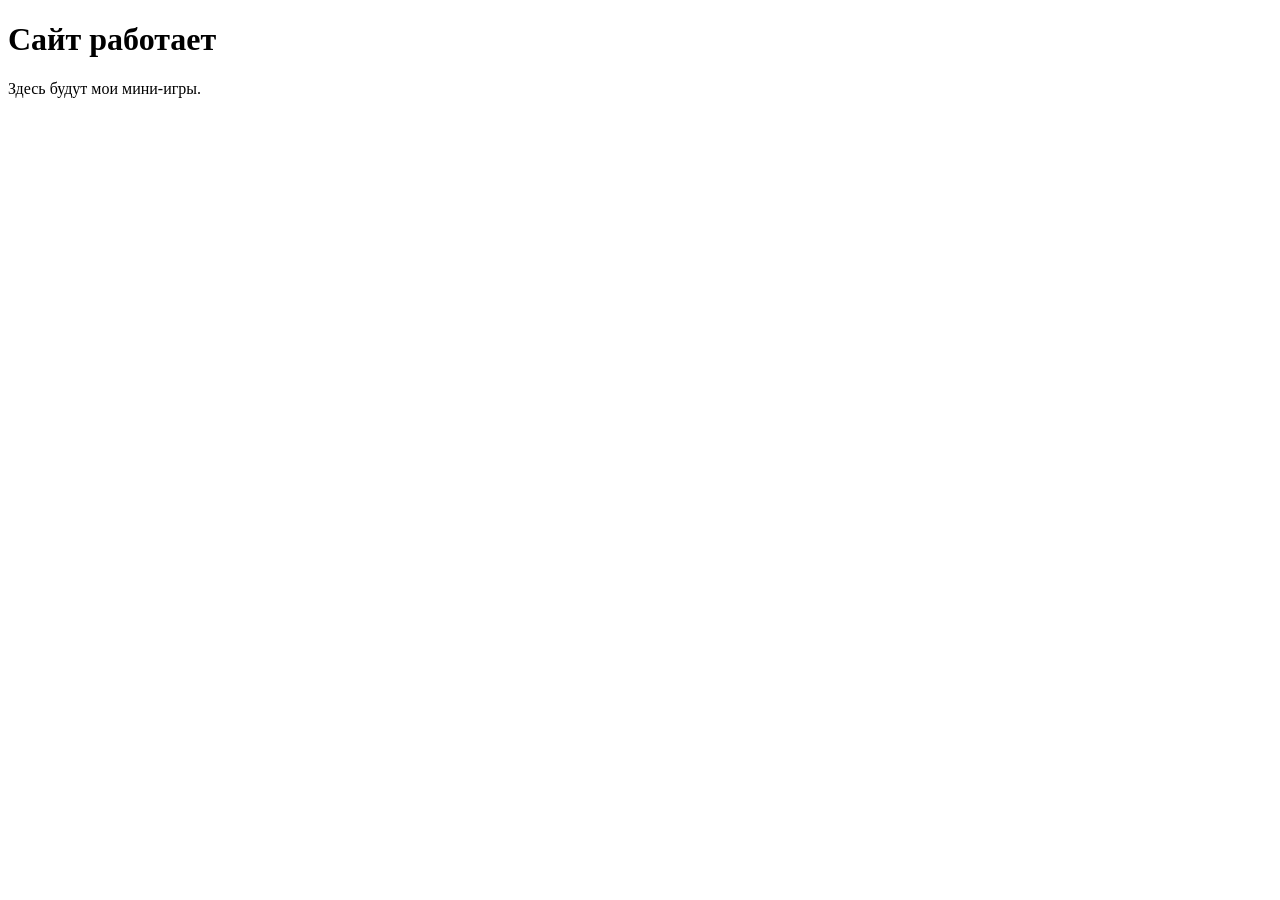
==== commit 593eb3fc: "Create index.html" ====
--- a/index.html
+++ b/index.html
@@ -1,104 +1,12 @@
 <!DOCTYPE html>
-<html>
+<html lang="ru">
 <head>
-    <meta charset="UTF-8"/>
-
-    <meta name="apple-mobile-web-app-capable" content="yes">
-    <meta name="apple-mobile-web-app-status-bar-style" content="black-translucent">
-
-    <meta name="theme-color" content="#000000" />
-    <meta name="viewport" content="width=device-width, initial-scale=1.0, maximum-scale=1.0, user-scalable=no" />
-
-	<style>
-		body {
-			margin: 0;
-			padding: 0;
-			background-color: #000000;
-            overflow: hidden;
-		}
-        #canvasArea {
-            margin-left: auto;
-            margin-right: auto;
-            overflow: hidden;
-        }
-
-        
-	</style>
-    <!-- Libs and GDJS core files : -->
-		<script src="libs\jshashtable.js" crossorigin="anonymous"></script>
-	<script src="gd.js" crossorigin="anonymous"></script>
-	<script src="gd-splash-image.js" crossorigin="anonymous"></script>
-	<script src="libs\hshg.js" crossorigin="anonymous"></script>
-	<script src="libs\rbush.js" crossorigin="anonymous"></script>
-	<script src="inputmanager.js" crossorigin="anonymous"></script>
-	<script src="jsonmanager.js" crossorigin="anonymous"></script>
-	<script src="timemanager.js" crossorigin="anonymous"></script>
-	<script src="runtimeobject.js" crossorigin="anonymous"></script>
-	<script src="profiler.js" crossorigin="anonymous"></script>
-	<script src="runtimescene.js" crossorigin="anonymous"></script>
-	<script src="scenestack.js" crossorigin="anonymous"></script>
-	<script src="polygon.js" crossorigin="anonymous"></script>
-	<script src="force.js" crossorigin="anonymous"></script>
-	<script src="layer.js" crossorigin="anonymous"></script>
-	<script src="timer.js" crossorigin="anonymous"></script>
-	<script src="runtimegame.js" crossorigin="anonymous"></script>
-	<script src="variable.js" crossorigin="anonymous"></script>
-	<script src="variablescontainer.js" crossorigin="anonymous"></script>
-	<script src="oncetriggers.js" crossorigin="anonymous"></script>
-	<script src="runtimebehavior.js" crossorigin="anonymous"></script>
-	<script src="spriteruntimeobject.js" crossorigin="anonymous"></script>
-	<script src="events-tools\commontools.js" crossorigin="anonymous"></script>
-	<script src="events-tools\runtimescenetools.js" crossorigin="anonymous"></script>
-	<script src="events-tools\inputtools.js" crossorigin="anonymous"></script>
-	<script src="events-tools\objecttools.js" crossorigin="anonymous"></script>
-	<script src="events-tools\cameratools.js" crossorigin="anonymous"></script>
-	<script src="events-tools\soundtools.js" crossorigin="anonymous"></script>
-	<script src="events-tools\storagetools.js" crossorigin="anonymous"></script>
-	<script src="events-tools\stringtools.js" crossorigin="anonymous"></script>
-	<script src="events-tools\windowtools.js" crossorigin="anonymous"></script>
-	<script src="events-tools\networktools.js" crossorigin="anonymous"></script>
-	<script src="pixi-renderers\pixi.js" crossorigin="anonymous"></script>
-	<script src="pixi-renderers\pixi-filters-tools.js" crossorigin="anonymous"></script>
-	<script src="pixi-renderers\runtimegame-pixi-renderer.js" crossorigin="anonymous"></script>
-	<script src="pixi-renderers\runtimescene-pixi-renderer.js" crossorigin="anonymous"></script>
-	<script src="pixi-renderers\layer-pixi-renderer.js" crossorigin="anonymous"></script>
-	<script src="pixi-renderers\pixi-image-manager.js" crossorigin="anonymous"></script>
-	<script src="pixi-renderers\spriteruntimeobject-pixi-renderer.js" crossorigin="anonymous"></script>
-	<script src="pixi-renderers\loadingscreen-pixi-renderer.js" crossorigin="anonymous"></script>
-	<script src="howler-sound-manager\howler.min.js" crossorigin="anonymous"></script>
-	<script src="howler-sound-manager\howler-sound-manager.js" crossorigin="anonymous"></script>
-	<script src="fontfaceobserver-font-manager\fontfaceobserver.js" crossorigin="anonymous"></script>
-	<script src="fontfaceobserver-font-manager\fontfaceobserver-font-manager.js" crossorigin="anonymous"></script>
-	<script src="Extensions\TiledSpriteObject\tiledspriteruntimeobject.js" crossorigin="anonymous"></script>
-	<script src="Extensions\TiledSpriteObject\tiledspriteruntimeobject-pixi-renderer.js" crossorigin="anonymous"></script>
-	<script src="Extensions\PlatformBehavior\platformruntimebehavior.js" crossorigin="anonymous"></script>
-	<script src="Extensions\PlatformBehavior\platformerobjectruntimebehavior.js" crossorigin="anonymous"></script>
-	<script src="code0.js" crossorigin="anonymous"></script>
-	<script src="data.js" crossorigin="anonymous"></script>
-
-
+    <meta charset="UTF-8">
+    <meta name="viewport" content="width=device-width, initial-scale=1.0">
+    <title>My little corner</title>
 </head>
 <body>
-
-    
-	<script>
-
-    (function() {
-        //Initialization
-        var game = new gdjs.RuntimeGame(gdjs.projectData, {});
-
-        //Create a renderer
-        game.getRenderer().createStandardCanvas(document.body);
-
-        //Bind keyboards/mouse/touch events
-        game.getRenderer().bindStandardEvents(game.getInputManager(), window, document);
-
-        //Load all assets and start the game
-        game.loadAllAssets(function() {
-            game.startGameLoop();
-        });
-    })();
-
-	</script>
+    <h1>Сайт работает</h1>
+    <p>Здесь будут мои мини-игры.</p>
 </body>
 </html>
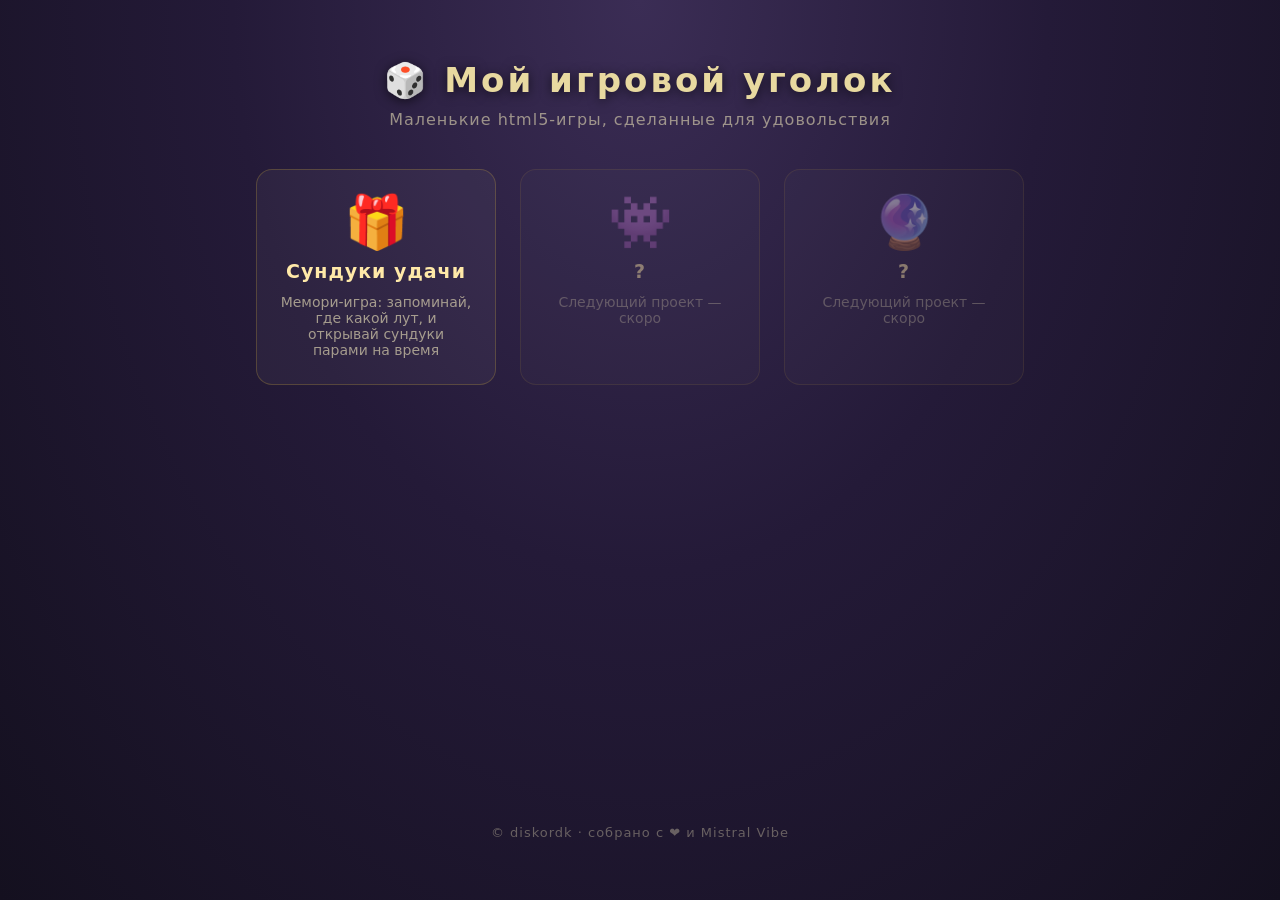
==== commit 0505b6cb: "Add landing page and chestloot memory game Generated by Mistral Vibe. Co-Authored-By: Mistral Vibe <" ====
--- a/index.html
+++ b/index.html
@@ -1,12 +1,115 @@
 <!DOCTYPE html>
 <html lang="ru">
 <head>
-    <meta charset="UTF-8">
-    <meta name="viewport" content="width=device-width, initial-scale=1.0">
-    <title>My little corner</title>
+<meta charset="UTF-8">
+<meta name="viewport" content="width=device-width, initial-scale=1.0">
+<title>diskordk — мини-игры</title>
+<style>
+  * { margin: 0; padding: 0; box-sizing: border-box; }
+
+  body {
+    min-height: 100vh;
+    display: flex;
+    flex-direction: column;
+    align-items: center;
+    padding: 60px 16px;
+    gap: 40px;
+    background:
+      radial-gradient(ellipse at 50% 0%, #3b2d55 0%, #241a38 45%, #14101f 100%);
+    font-family: 'Segoe UI', system-ui, sans-serif;
+    color: #d8cfae;
+  }
+
+  .hero { text-align: center; }
+  .hero h1 {
+    font-size: 34px;
+    letter-spacing: 3px;
+    color: #e8d9a0;
+    text-shadow: 0 2px 12px rgba(0,0,0,.6);
+  }
+  .hero p {
+    margin-top: 10px;
+    opacity: .65;
+    letter-spacing: 1px;
+  }
+
+  .grid {
+    display: grid;
+    grid-template-columns: repeat(auto-fit, 240px);
+    gap: 24px;
+    justify-content: center;
+    width: 100%;
+    max-width: 900px;
+  }
+
+  a.card {
+    display: flex;
+    flex-direction: column;
+    gap: 12px;
+    padding: 26px 22px;
+    border-radius: 16px;
+    background: rgba(255,255,255,.045);
+    border: 1px solid rgba(212,175,55,.25);
+    text-decoration: none;
+    color: inherit;
+    transition: transform .2s ease, background .2s ease, box-shadow .2s ease;
+  }
+  a.card:hover {
+    transform: translateY(-6px);
+    background: rgba(255,215,94,.09);
+    box-shadow: 0 10px 30px rgba(0,0,0,.45);
+  }
+
+  .card .emoji { font-size: 52px; text-align: center; line-height: 1; }
+  .card h2 {
+    font-size: 19px;
+    color: #ffe9a8;
+    text-align: center;
+    letter-spacing: 1px;
+  }
+  .card p { font-size: 14px; opacity: .7; text-align: center; }
+
+  .card.soon {
+    opacity: .45;
+    pointer-events: none;
+  }
+
+  footer {
+    margin-top: auto;
+    font-size: 13px;
+    opacity: .4;
+    letter-spacing: 1px;
+  }
+</style>
 </head>
 <body>
-    <h1>Сайт работает</h1>
-    <p>Здесь будут мои мини-игры.</p>
+
+<div class="hero">
+  <h1>🎲 Мой игровой уголок</h1>
+  <p>Маленькие html5-игры, сделанные для удовольствия</p>
+</div>
+
+<div class="grid">
+  <a class="card" href="chestloot/">
+    <div class="emoji">🎁</div>
+    <h2>Сундуки удачи</h2>
+    <p>Мемори-игра: запоминай, где какой лут, и открывай сундуки парами на время</p>
+  </a>
+
+  <a class="card soon" href="#">
+    <div class="emoji">👾</div>
+    <h2>?</h2>
+    <p>Следующий проект — скоро</p>
+  </a>
+
+  <a class="card soon" href="#">
+    <div class="emoji">🔮</div>
+    <h2>?</h2>
+    <p>Следующий проект — скоро</p>
+  </a>
+</div>
+
+<footer>© diskordk · собрано с ❤ и Mistral Vibe</footer>
+
 </body>
 </html>
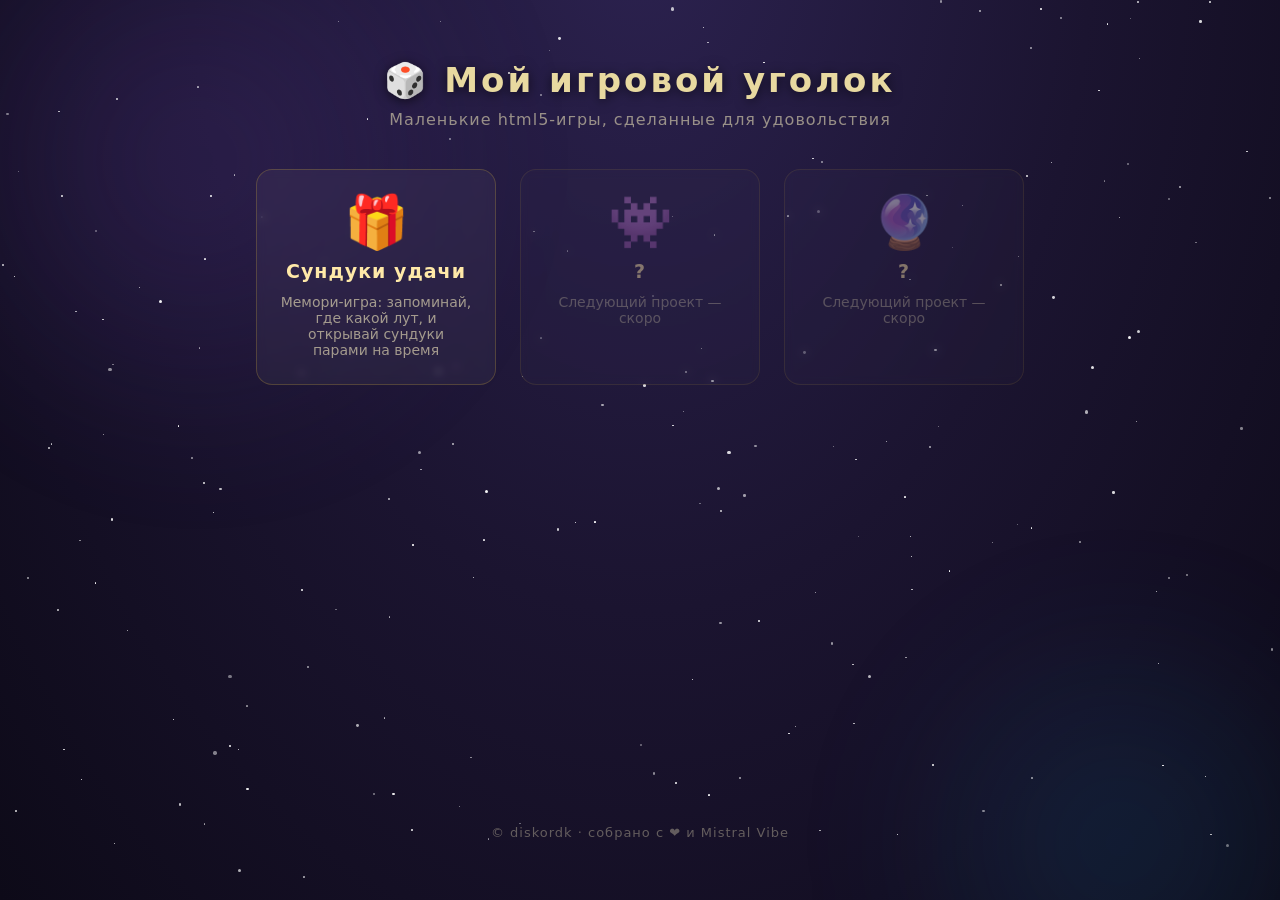
==== commit 61822963: "Add animated space background to landing page Generated by Mistral Vibe. Co-Authored-By: Mistral Vib" ====
--- a/index.html
+++ b/index.html
@@ -15,11 +15,89 @@
     padding: 60px 16px;
     gap: 40px;
     background:
-      radial-gradient(ellipse at 50% 0%, #3b2d55 0%, #241a38 45%, #14101f 100%);
+      radial-gradient(ellipse at 50% -10%, #2c2250 0%, #1b1430 50%, #0d0a18 100%);
     font-family: 'Segoe UI', system-ui, sans-serif;
     color: #d8cfae;
-  }
-
+    overflow-x: hidden;
+  }
+
+  /* ================= КОСМОС ================= */
+  .space {
+    position: fixed;
+    inset: 0;
+    z-index: -1;
+    overflow: hidden;
+    pointer-events: none;
+  }
+
+  /* туманности — градиентные пятна с медленной пульсацией */
+  .nebula {
+    position: absolute;
+    border-radius: 50%;
+    filter: blur(60px);
+    opacity: .35;
+    animation: breathe 12s ease-in-out infinite alternate;
+  }
+  .nebula.n1 {
+    width: 55vw; height: 55vw;
+    top: -15vw; left: -12vw;
+    background: radial-gradient(circle, rgba(120, 80, 200, .55), transparent 65%);
+  }
+  .nebula.n2 {
+    width: 45vw; height: 45vw;
+    bottom: -18vw; right: -10vw;
+    background: radial-gradient(circle, rgba(30, 130, 180, .5), transparent 65%);
+    animation-delay: -6s;
+  }
+  @keyframes breathe {
+    from { opacity: .22; transform: scale(1); }
+    to   { opacity: .45; transform: scale(1.12); }
+  }
+
+  /* слои звёзд для параллакса */
+  .stars { position: absolute; inset: 0; }
+  .stars span {
+    position: absolute;
+    background: #fff;
+    border-radius: 50%;
+  }
+  /* медленный дрейф всего слоя */
+  .stars.l1 { animation: drift 240s linear infinite; }
+  .stars.l2 { animation: drift 150s linear infinite reverse; }
+  @keyframes drift {
+    from { transform: translate3d(0, 0, 0); }
+    to   { transform: translate3d(-600px, 220px, 0); }
+  }
+
+  /* мерцание отдельных звёзд */
+  .stars .tw {
+    animation: twinkle 2.6s ease-in-out infinite alternate;
+  }
+  @keyframes twinkle {
+    from { opacity: .25; }
+    to   { opacity: 1; }
+  }
+
+  /* падающие звёзды */
+  .meteor {
+    position: absolute;
+    width: 120px;
+    height: 2px;
+    background: linear-gradient(90deg, #fff, rgba(255,255,255,0));
+    border-radius: 2px;
+    transform: rotate(28deg);
+    opacity: 0;
+    animation: shoot 9s ease-in infinite;
+  }
+  .meteor.m2 { animation-delay: 4.5s; top: 22%; }
+  @keyframes shoot {
+    0%   { transform: rotate(28deg) translateX(-140px); opacity: 0; }
+    4%   { opacity: .9; }
+    12%  { transform: rotate(28deg) translateX(60vw); opacity: 0; }
+    100% { transform: rotate(28deg) translateX(60vw); opacity: 0; }
+  }
+
+  /* ================= КОНТЕНТ ================= */
   .hero { text-align: center; }
   .hero h1 {
     font-size: 34px;
@@ -52,6 +130,7 @@
     border: 1px solid rgba(212,175,55,.25);
     text-decoration: none;
     color: inherit;
+    backdrop-filter: blur(4px);
     transition: transform .2s ease, background .2s ease, box-shadow .2s ease;
   }
   a.card:hover {
@@ -84,6 +163,15 @@
 </head>
 <body>
 
+<div class="space" aria-hidden="true">
+  <div class="nebula n1"></div>
+  <div class="nebula n2"></div>
+  <div class="stars l1" id="starsA"></div>
+  <div class="stars l2" id="starsB"></div>
+  <div class="meteor"  style="top:12%; left:8%"></div>
+  <div class="meteor m2" style="left:38%"></div>
+</div>
+
 <div class="hero">
   <h1>🎲 Мой игровой уголок</h1>
   <p>Маленькие html5-игры, сделанные для удовольствия</p>
@@ -111,5 +199,29 @@
 
 <footer>© diskordk · собрано с ❤ и Mistral Vibe</footer>
 
+<script>
+  /* заполняем два слоя случайными звёздами — без картинок, чистый CSS+JS */
+  function makeStars(id, count, minSize, maxSize) {
+    const box = document.getElementById(id);
+    let html = '';
+    for (let i = 0; i < count; i++) {
+      const size  = minSize + Math.random() * (maxSize - minSize);
+      const x     = Math.random() * 100;
+      const y     = Math.random() * 100;
+      const tw    = Math.random() < 0.55 ? ' tw' : '';          // часть звёзд мерцает
+      const delay = -(Math.random() * 2.6).toFixed(2);          // рассинхрон мерцания
+      html += `<span class="${tw}" style="left:${x}%;top:${y}%;` +
+              `width:${size}px;height:${size}px;` +
+              `opacity:${(.4 + Math.random() * .6).toFixed(2)};` +
+              `animation-delay:${delay}s"></span>`;
+    }
+    box.innerHTML = html;
+  }
+
+  const isMobile = matchMedia('(max-width: 700px)').matches;
+  makeStars('starsA', isMobile ? 70  : 140, 1, 2);   // дальний план
+  makeStars('starsB', isMobile ? 30  : 60,  2, 3.5); // ближний план, покрупнее
+</script>
+
 </body>
 </html>
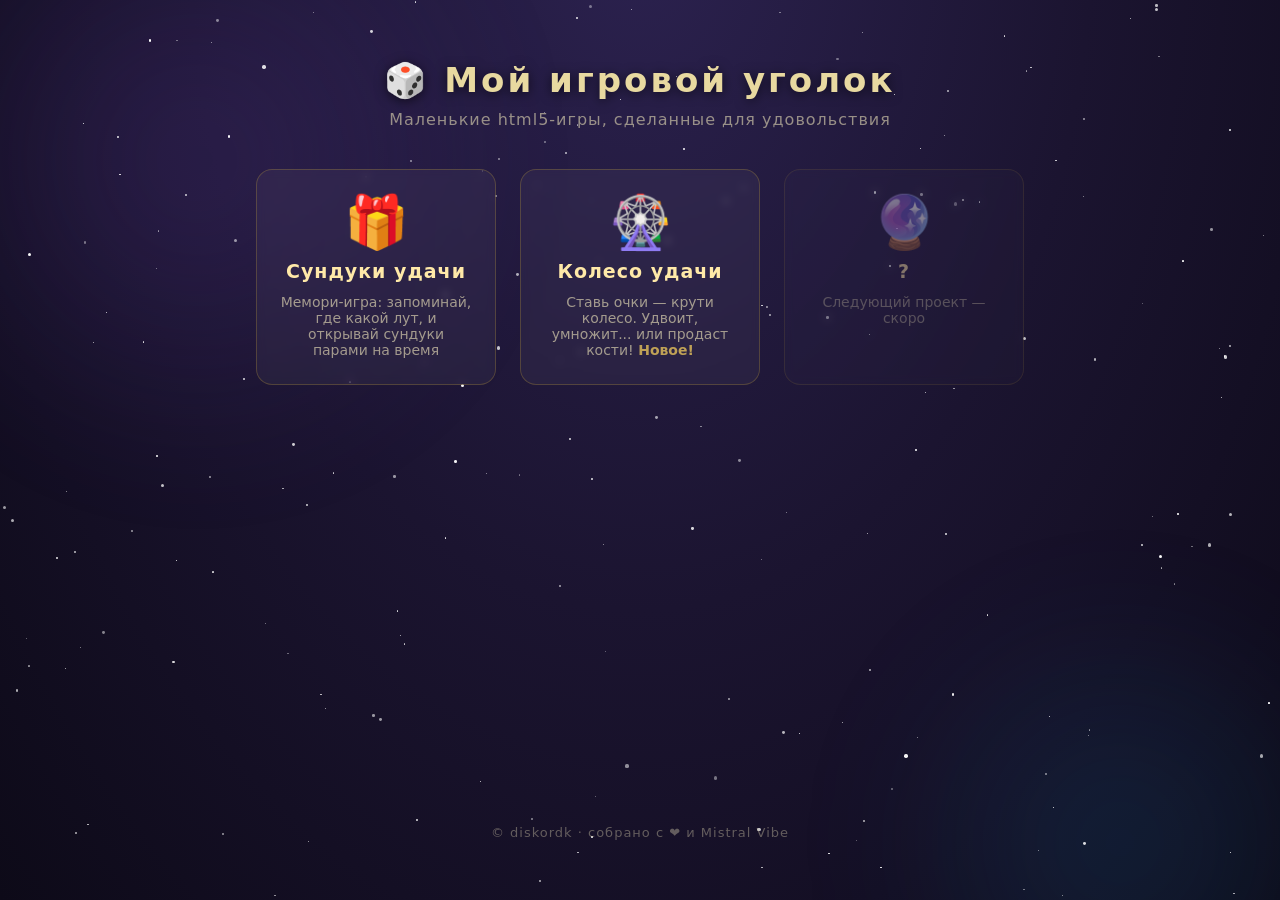
==== commit e26b8495: "Add fortune wheel mini-game wired to shared wallet Generated by Mistral Vibe. Co-Authored-By: Mistra" ====
--- a/index.html
+++ b/index.html
@@ -184,10 +184,10 @@
     <p>Мемори-игра: запоминай, где какой лут, и открывай сундуки парами на время</p>
   </a>
 
-  <a class="card soon" href="#">
-    <div class="emoji">👾</div>
-    <h2>?</h2>
-    <p>Следующий проект — скоро</p>
+  <a class="card" href="fortunewheel/">
+    <div class="emoji">🎡</div>
+    <h2>Колесо удачи</h2>
+    <p>Ставь очки — крути колесо. Удвоит, умножит... или продаст кости! <b style="color:#ffd75e">Новое!</b></p>
   </a>
 
   <a class="card soon" href="#">
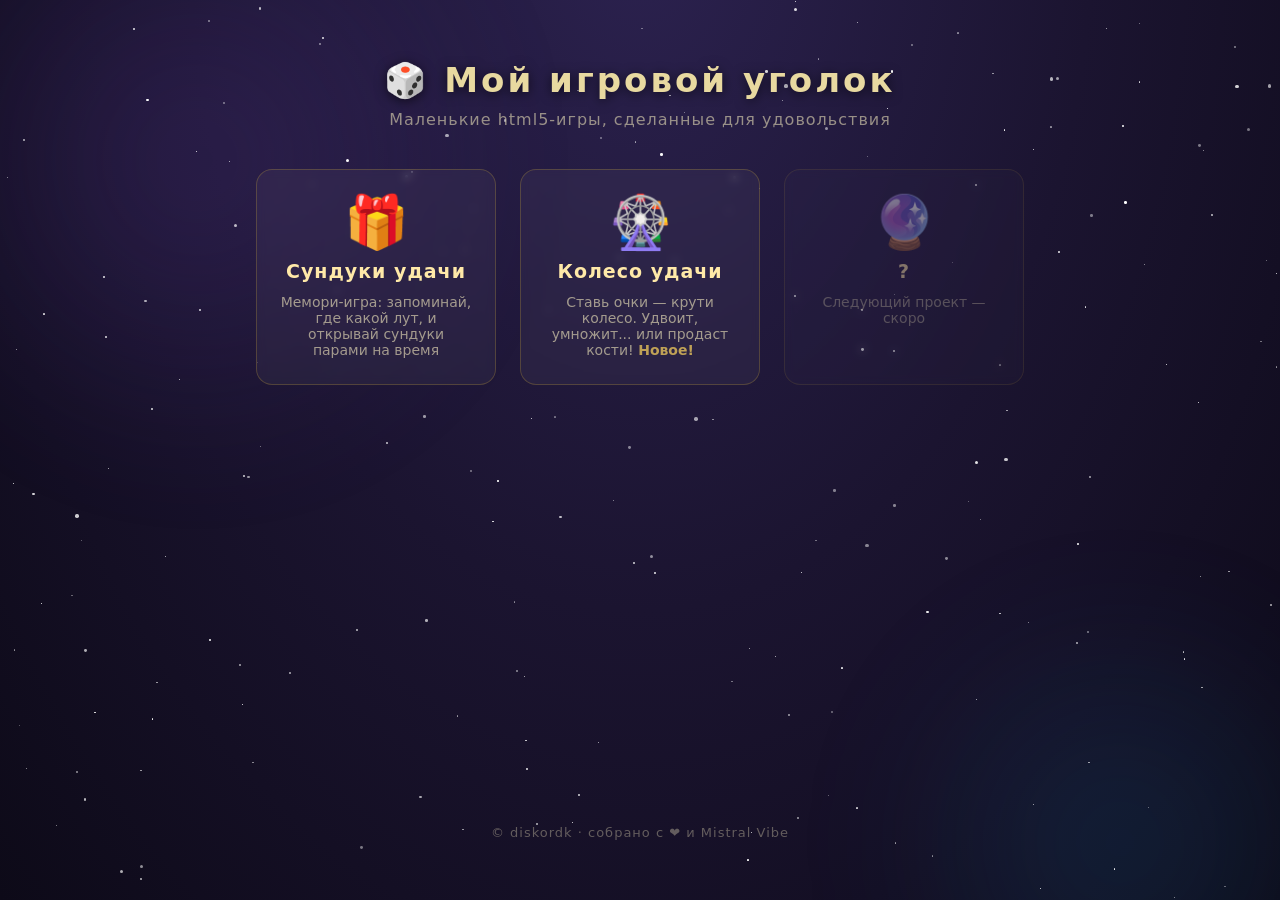
==== commit 7eea8ac9: "Landing: dice easter egg u2014 green alien space for 2026 points Generated by Mistral Vibe. Co-Autho" ====
--- a/index.html
+++ b/index.html
@@ -105,6 +105,78 @@
     color: #e8d9a0;
     text-shadow: 0 2px 12px rgba(0,0,0,.6);
   }
+
+  /* ---------- пасхалка: кубик ---------- */
+  #dice {
+    display: inline-block;
+    cursor: pointer;
+    transition: transform .2s ease;
+    -webkit-tap-highlight-color: transparent;
+  }
+  #dice:hover { transform: scale(1.25) rotate(14deg); }
+  #dice.roll { animation: diceRoll .95s cubic-bezier(.3,.8,.4,1.1); }
+  @keyframes diceRoll {
+    0%   { transform: translateY(0) rotate(0) scale(1); }
+    30%  { transform: translateY(-46px) rotate(360deg) scale(1.3); }
+    60%  { transform: translateY(0) rotate(720deg) scale(1.08); }
+    80%  { transform: translateY(-14px) rotate(900deg); }
+    100% { transform: translateY(0) rotate(1080deg) scale(1); }
+  }
+  #dice.shake { animation: diceShake .4s; }
+  @keyframes diceShake {
+    0%, 100% { transform: rotate(0); }
+    25%      { transform: rotate(-16deg) scale(.92); }
+    75%      { transform: rotate(16deg) scale(.92); }
+  }
+
+  .toast {
+    position: fixed;
+    left: 50%;
+    bottom: 34px;
+    transform: translateX(-50%) translateY(20px);
+    padding: 12px 24px;
+    border-radius: 999px;
+    background: rgba(20, 40, 28, .92);
+    border: 1px solid rgba(120, 255, 170, .5);
+    color: #c8ffd8;
+    font-size: 15px;
+    letter-spacing: 1px;
+    opacity: 0;
+    pointer-events: none;
+    transition: opacity .4s ease, transform .4s ease;
+    z-index: 200;
+    box-shadow: 0 8px 30px rgba(0,0,0,.5);
+  }
+  .toast.show { opacity: 1; transform: translateX(-50%) translateY(0); }
+
+  /* чужие тарелки среди звёзд */
+  .ufo {
+    position: absolute;
+    font-size: 22px;
+    opacity: .85;
+    filter: drop-shadow(0 0 8px rgba(140, 255, 180, .6));
+    animation: ufoDrift linear infinite;
+  }
+  @keyframes ufoDrift {
+    0%   { transform: translateX(0) translateY(0) rotate(-6deg); }
+    50%  { transform: translateX(9vw) translateY(-24px) rotate(8deg); }
+    100% { transform: translateX(-7vw) translateY(6px) rotate(-6deg); }
+  }
+
+  /* ---------- зелёная фаза космоса ---------- */
+  body.cosmos-green {
+    background:
+      radial-gradient(ellipse at 50% 0%, #14432c 0%, #0e2a20 50%, #06120c 100%);
+  }
+  .cosmos-green .nebula.n1 { background: radial-gradient(circle, rgba(80, 220, 140, .5), transparent 65%); }
+  .cosmos-green .nebula.n2 { background: radial-gradient(circle, rgba(190, 200, 40, .38), transparent 65%); }
+  .cosmos-green .meteor { background: linear-gradient(90deg, #a8ffb0, rgba(255,255,255,0)); }
+  .cosmos-green .hero h1 { color: #c8ffd8; }
+  .cosmos-green .hero p { color: #9fd8b4; }
+  .cosmos-green a.card { border-color: rgba(110, 220, 150, .3); }
+  .cosmos-green a.card:hover { background: rgba(130, 255, 180, .08); }
+  .cosmos-green .card h2 { color: #d4ffe4; }
+  .cosmos-green footer { color: #9fd8b4; }
   .hero p {
     margin-top: 10px;
     opacity: .65;
@@ -172,8 +244,10 @@
   <div class="meteor m2" style="left:38%"></div>
 </div>
 
+<div class="toast" id="toast"></div>
+
 <div class="hero">
-  <h1>🎲 Мой игровой уголок</h1>
+  <h1><span id="dice" title="...">🎲</span> Мой игровой уголок</h1>
   <p>Маленькие html5-игры, сделанные для удовольствия</p>
 </div>
 
@@ -223,5 +297,97 @@
   makeStars('starsB', isMobile ? 30  : 60,  2, 3.5); // ближний план, покрупнее
 </script>
 
+<!-- ================= ПАСХАЛКА «ПРИШЕЛЬЦЫ-2026» ================= -->
+<script src="/assets/wallet.js"></script>
+<script>
+(function () {
+  'use strict';
+  const PRICE      = 2026;                            // цена тайны
+  const FLAG_KEY   = 'diskordk.eggs.aliens2026';      // уже куплено — бесплатно
+  const dice       = document.getElementById('dice');
+  const toast      = document.getElementById('toast');
+  const starsA     = document.getElementById('starsA');
+  const starsB     = document.getElementById('starsB');
+
+  function toastMsg(text, ms) {
+    toast.textContent = text;
+    toast.classList.add('show');
+    setTimeout(() => toast.classList.remove('show'), ms || 3000);
+  }
+
+  /* перекрашиваем часть звёзд в инопланетные оттенки */
+  function alienStars() {
+    const alienColors = ['#7cffb2', '#7cffd4', '#b0ff8f', '#8fe8ff'];
+    [starsA, starsB].forEach(layer => {
+      [...layer.children].forEach(star => {
+        if (Math.random() < 0.3) {
+          star.style.background = alienColors[Math.floor(Math.random() * alienColors.length)];
+          star.style.boxShadow = '0 0 6px ' + star.style.background;
+        }
+      });
+    });
+  }
+
+  /* запускаем тарелки */
+  function launchUfos(count) {
+    const space = document.querySelector('.space');
+    for (let i = 0; i < count; i++) {
+      const ufo = document.createElement('span');
+      ufo.className = 'ufo';
+      ufo.textContent = Math.random() < 0.6 ? '🛸' : '✨';
+      ufo.style.left = (8 + Math.random() * 80) + '%';
+      ufo.style.top = (10 + Math.random() * 70) + '%';
+      const dur = (9 + Math.random() * 14).toFixed(1);
+      ufo.style.animationDuration = dur + 's';
+      ufo.style.animationDelay = (-Math.random() * 12).toFixed(1) + 's';
+      space.appendChild(ufo);
+    }
+  }
+
+  function activate(silent) {
+    document.body.classList.add('cosmos-green');
+    alienStars();
+    launchUfos(silent ? 6 : 10);
+    dice.title = 'пасхалка активна: Пришельцы-2026';
+  }
+
+  /* восстановление после перезагрузки */
+  try {
+    if (localStorage.getItem(FLAG_KEY) === '1') activate(true);
+  } catch (e) { /* приватный режим — просто играем без памяти */ }
+
+  dice.addEventListener('click', () => {
+    let unlocked = false;
+    try { unlocked = localStorage.getItem(FLAG_KEY) === '1'; } catch (e) {}
+
+    if (unlocked) {
+      // уже активирована: крутим кубик бесплатно (косметика)
+      dice.classList.remove('roll');
+      void dice.offsetWidth; // перезапуск анимации
+      dice.classList.add('roll');
+      launchUfos(3);
+      return;
+    }
+
+    if (DKWallet.points() < PRICE) {
+      // секрет не дан — только лёгкое движение, без подсказок
+      dice.classList.remove('shake');
+      void dice.offsetWidth;
+      dice.classList.add('shake');
+      return;
+    }
+
+    const left = DKWallet.spend(PRICE); // списание тайны
+    try { localStorage.setItem(FLAG_KEY, '1'); } catch (e) {}
+
+    dice.classList.remove('roll');
+    void dice.offsetWidth;
+    dice.classList.add('roll');
+    activate(false);
+    toastMsg('🌌 ' + PRICE + ' очков исчезли в неизвестном направлении...Welcome to 2026, землянин! (-' + PRICE + ', осталось ' + left + ')');
+  });
+})();
+</script>
+
 </body>
 </html>
